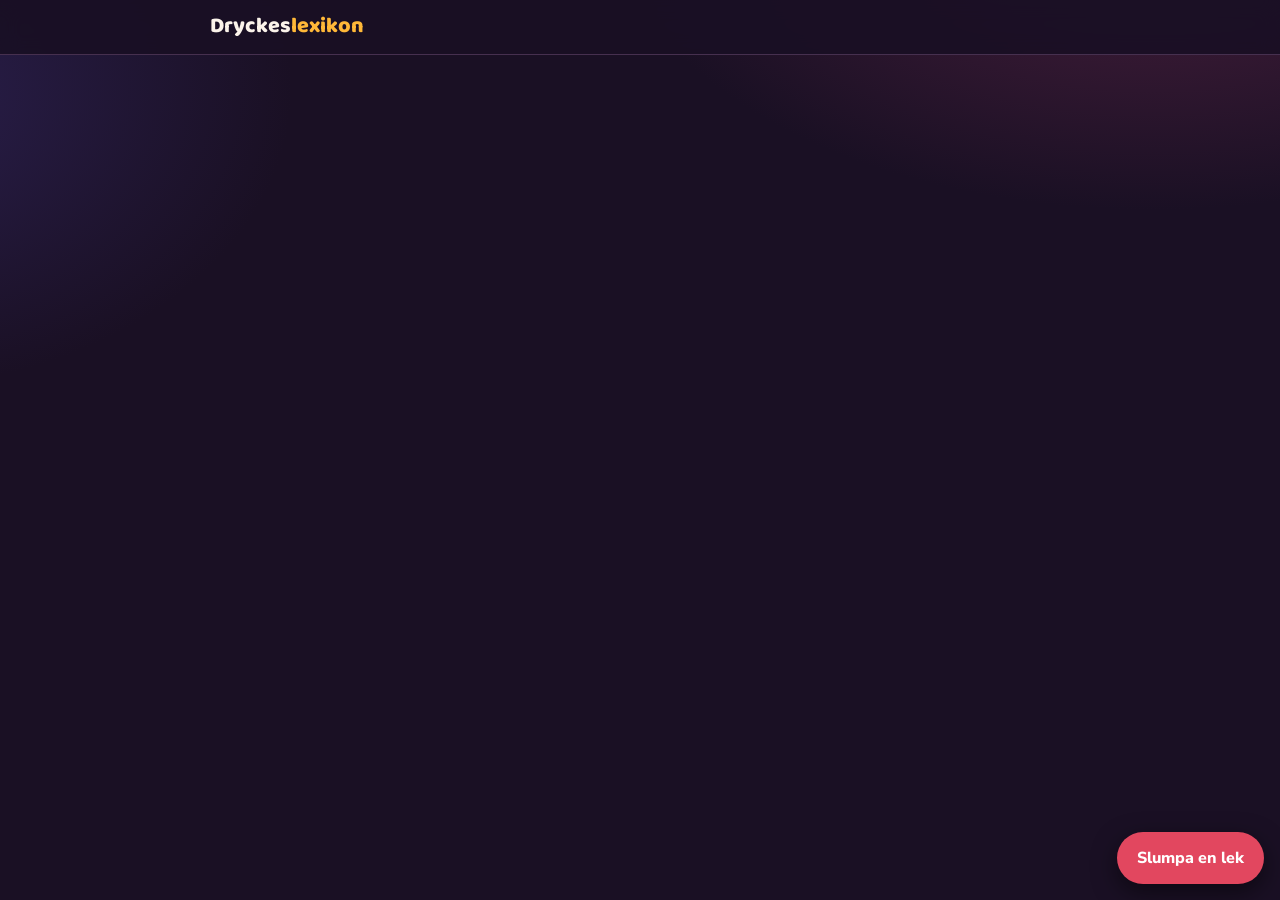
==== kalla/mall.html @ 30b66933 "Ta bort 'Vad har ni framme?' och Spela-knappen från startsidan Simon bad om att sektionen tas bort. " ====
<!DOCTYPE html>
<html lang="sv">
<head>
<meta charset="utf-8">
<!-- Ändra inte lekarna här: de ligger i ../lekar/lekar.json (+ svarighet.json). Kör python3 bygg.py för att bygga index.html. -->
<meta name="viewport" content="width=device-width, initial-scale=1, viewport-fit=cover">
<meta name="theme-color" content="#1a1024">
<title>Dryckeslexikon</title>
<!--PWA-->
<link rel="preconnect" href="https://fonts.googleapis.com">
<link href="https://fonts.googleapis.com/css2?family=Baloo+2:wght@600;800&family=Nunito+Sans:wght@400;600;700&display=swap" rel="stylesheet">
<style>
/* VOICE: kvällsfest, varm och lekfull men lättläst i en mörk lokal.
   IDEA: en bardisk-meny / spelhylla, stora brickor man trycker på.
   PICTURE: tecknade glas, kort och tärningar på varje stor knapp.
   COLOUR+TYPE: djup plommon-natt, öl-amber, vinrött, mint; Baloo 2 + Nunito Sans.
   LAYOUT: rubrik, stora knappar i rutnät, sedan A–Ö-lista med tydliga fakta. */
:root{color-scheme:dark;--bg:#1a1024;--yta:#26182f;--yta2:#30203b;--kant:#46304f;--text:#fbf3ea;--dim:#c5b4c9;--ol:#ffb838;--vin:#e2475f;--mint:#5fd8b0;--bla:#7aa8ff}
*{box-sizing:border-box;min-width:0}
html{scroll-padding-top:90px}
body{margin:0;background:var(--bg);color:var(--text);font:16px/1.55 "Nunito Sans",system-ui,-apple-system,"Segoe UI",sans-serif;overflow-x:clip;-webkit-text-size-adjust:100%;
 background-image:radial-gradient(900px 500px at 90% -10%,#4a1f3d 0,transparent 60%),radial-gradient(700px 500px at -10% 10%,#2a1f4d 0,transparent 60%);background-attachment:fixed}
a{color:inherit}
button{font:inherit;color:inherit}
.wrap{max-width:860px;margin:0 auto;padding:0 16px calc(90px + env(safe-area-inset-bottom))}
.topp{position:sticky;top:0;z-index:5;background:rgba(26,16,36,.92);backdrop-filter:blur(10px);border-bottom:1px solid var(--kant);padding:calc(10px + env(safe-area-inset-top)) 16px 10px}
.topp .in{max-width:860px;margin:0 auto;display:flex;align-items:center;gap:10px}
.logo{font:800 1.35rem/1 "Baloo 2",system-ui,sans-serif;text-decoration:none;flex:1;padding:6px 0}
.logo span{color:var(--ol)}
.tbk{min-height:44px;padding:0 14px;border-radius:12px;border:1px solid var(--kant);background:var(--yta);text-decoration:none;display:flex;align-items:center;font-weight:700;font-size:.95rem}
.tbk[hidden]{display:none}
h1,h2,h3{font-family:"Baloo 2",system-ui,sans-serif;line-height:1.08;margin:0}
.hej{padding:26px 0 14px}
.hej h1{font-size:clamp(2rem,8vw,3.1rem);text-wrap:balance}
.hej p{color:var(--dim);margin:8px 0 0;max-width:34em}
.sok{width:100%;margin:16px 0 4px;padding:13px 16px;font:16px "Nunito Sans",sans-serif;border-radius:14px;border:1px solid var(--kant);background:var(--yta);color:var(--text)}
.sok:focus{outline:3px solid var(--ol);outline-offset:1px;border-color:transparent}
.stora{display:grid;grid-template-columns:repeat(2,minmax(0,1fr));gap:12px;margin:18px 0}
.stor{position:relative;display:flex;flex-direction:column;justify-content:flex-end;min-height:200px;padding:16px;border-radius:22px;text-decoration:none;overflow:hidden;border:1px solid rgba(255,255,255,.08);box-shadow:0 10px 30px rgba(0,0,0,.35);transition:transform .15s}
.stor:active{transform:scale(.98)}
.stor:focus-visible{outline:3px solid var(--text);outline-offset:3px}
.stor svg{position:absolute;top:10px;right:8px;width:62%;height:58%}
.stor h2{font-size:1.45rem;position:relative}
.stor p{position:relative;margin:4px 0 0;font-size:.9rem;opacity:.9;line-height:1.35}
.stor .n{position:absolute;top:12px;left:14px;font-weight:700;font-size:.8rem;background:rgba(0,0,0,.28);color:#fff;padding:3px 9px;border-radius:999px}
.stor.bred{grid-column:1/-1;min-height:170px}
.stor.bred svg{width:48%;height:80%;top:10%}
.stor.bred h2,.stor.bred p{max-width:48%!important}
@media(max-width:639px){.kats a:last-child:nth-child(odd){grid-column:1/-1}}
.stor.hel{grid-column:1/-1;min-height:150px}
.stor.hel svg{width:40%;height:86%;top:7%}
.stor.hel h2,.stor.hel p{max-width:58%}
.stor.bred h2,.stor.bred p{max-width:55%}
.c-dryck{background:linear-gradient(150deg,#ffb838,#d9721e 70%,#a84a18);color:#2a1300}
.c-fri{background:linear-gradient(150deg,#5fd8b0,#2a9c8e 75%);color:#062a24}
.c-alla{background:linear-gradient(150deg,#7aa8ff,#5160d6 80%);color:#0b1240}
.c-fav svg{width:46%!important;top:30px!important;right:14px!important}
.c-fav{background:linear-gradient(150deg,#c79bff,#7a4fd6 75%);color:#1b0b3a}
.lekhuv{display:flex;align-items:center;gap:16px}
.lekhuv h1{margin:0 0 4px}
.lekhuv .favknapp{margin-top:4px}
.favknapp{flex:none;margin-top:10px;min-height:44px;padding:0 16px;border-radius:999px;border:1px solid var(--kant);background:var(--yta);font-weight:800;cursor:pointer;white-space:nowrap}
.favknapp.pa{background:#e2475f;border-color:#e2475f;color:#fff}
.favmini{color:#ff7a8e;font-size:1rem}
.c-slump{background:linear-gradient(150deg,#ff7a8e,#c22f52 75%);color:#2b0310}
h3.rubrik{font-size:1.25rem;margin:26px 0 10px}
.kats{display:grid;grid-template-columns:repeat(2,minmax(0,1fr));gap:10px}
.kat{position:relative;display:flex;align-items:center;gap:12px;min-height:84px;padding:10px 30px 10px 12px;border-radius:16px;background:var(--yta);border:2px solid var(--kant);text-decoration:none;text-align:left;cursor:pointer;width:100%}
.kat[aria-pressed=true]{background:#3a2a14;border-color:var(--ol)}
.kat:focus-visible{outline:3px solid var(--ol);outline-offset:2px}
.bock{position:absolute;top:8px;right:8px;width:22px;height:22px;border-radius:50%;border:2px solid var(--kant)}
.kat[aria-pressed=true] .bock{background:var(--ol);border-color:var(--ol)}
.kat[aria-pressed=true] .bock::after{content:"";position:absolute;left:6px;top:2px;width:5px;height:10px;border:solid #2a1300;border-width:0 3px 3px 0;transform:rotate(45deg)}
.vtext{color:var(--dim);margin:-4px 0 12px;font-size:.92rem}
.antalrad{display:flex;align-items:center;justify-content:space-between;gap:12px;margin:14px 0;padding:10px 14px;border-radius:16px;background:var(--yta);border:2px solid var(--kant);font-weight:700}
.stepper{display:flex;align-items:center;gap:6px}
.stepper button{width:44px;height:44px;border-radius:12px;border:0;background:var(--yta2);font-size:1.4rem;font-weight:800;cursor:pointer}
.stepper output{min-width:48px;text-align:center;font:800 1.3rem "Baloo 2",sans-serif;color:var(--ol)}
.spela{display:flex;flex-direction:column;align-items:center;justify-content:center;min-height:64px;border-radius:18px;background:linear-gradient(150deg,#ffb838,#d9721e);color:#2a1300;font:800 1.5rem/1.1 "Baloo 2",sans-serif;text-decoration:none;box-shadow:0 10px 26px rgba(0,0,0,.35);margin:10px 0}
.spela span{font:700 .85rem "Nunito Sans",sans-serif;opacity:.85}
.spela:active{transform:scale(.98)}
.kat svg{width:52px;height:52px;flex:none}
.kat b{display:block;font-weight:700;line-height:1.2;overflow-wrap:anywhere}
.kat small{color:var(--dim);font-size:.8rem}
.lhuv{padding:22px 0 4px}
.lhuv h1{font-size:clamp(1.9rem,7vw,2.6rem)}
.lhuv p{color:var(--dim);margin:6px 0 0}
.chips[hidden]{display:none}
.chips{display:flex;gap:8px;overflow-x:auto;padding:10px 0 4px;scrollbar-width:none}
.chips::-webkit-scrollbar{display:none}
.chip{flex:none;min-height:40px;border:1px solid var(--kant);background:var(--yta);color:var(--dim);padding:0 14px;border-radius:999px;font-size:.9rem;font-weight:600;cursor:pointer;white-space:nowrap}
.chip.pa{background:var(--text);color:var(--bg);border-color:var(--text)}
.abc{display:flex;gap:8px;overflow-x:auto;margin:10px 0 0;padding-bottom:4px;scrollbar-width:none}
.abc::-webkit-scrollbar{display:none}
.abc a{flex:none;display:flex;align-items:center;gap:6px;min-height:44px;padding:0 12px 0 8px;border-radius:12px;background:var(--yta);border:1px solid var(--kant);text-decoration:none;font-weight:700;font-size:.88rem;white-space:nowrap}
.abc a svg{width:26px;height:26px}
.abc a span{color:var(--ol)}
.bokstav{display:flex;align-items:center;gap:12px;margin:28px 0 10px}
.bokstav svg{width:48px;height:48px;flex:none}
.bokstav span{font:800 1.45rem/1.1 "Baloo 2",sans-serif;color:var(--ol)}
.bokstav small{display:block;font:400 .88rem/1.3 "Nunito Sans",sans-serif;color:var(--dim)}
ul.lista{list-style:none;margin:0;padding:0;display:grid;gap:10px}
.rad{display:block;background:var(--yta);border:1px solid var(--kant);border-radius:18px;padding:14px 16px;text-decoration:none}
.rad:active{background:var(--yta2)}
.rad .namn{font:800 1.2rem/1.15 "Baloo 2",sans-serif;display:flex;gap:8px;align-items:center;flex-wrap:wrap}
.rad .kort{color:var(--dim);font-size:.92rem;margin-top:3px}
.fakta3{display:grid;grid-template-columns:repeat(3,minmax(0,1fr));gap:6px;margin-top:10px}
.fakta3 div{background:rgba(0,0,0,.22);border-radius:10px;padding:6px 8px;line-height:1.2}
.fakta3 small{display:block;color:var(--dim);font-size:.72rem}
.fakta3 b{font-size:.92rem;white-space:nowrap}
.svar{display:inline-flex;gap:3px;vertical-align:middle;margin-right:5px}
.svar i{width:8px;height:8px;border-radius:50%;background:#5a4663}
.svar i.p{background:var(--ol)}
.mini{font:700 .7rem/1 "Nunito Sans",sans-serif;padding:4px 8px;border-radius:999px;background:#3b1f2a;color:#ffb3bf}
.mini.d{background:#4a3110;color:var(--ol)}
.sokruta{position:relative}
.forslag{position:absolute;left:0;right:0;top:100%;margin-top:6px;z-index:8;list-style:none;padding:6px;background:#2d1d37;border:1px solid var(--kant);border-radius:16px;box-shadow:0 16px 40px rgba(0,0,0,.55);max-height:min(60vh,420px);overflow-y:auto}
.forslag[hidden]{display:none}
.forslag a{display:flex;align-items:center;gap:10px;min-height:48px;padding:8px 10px;border-radius:10px;text-decoration:none}
.forslag a.akt,.forslag a:hover{background:var(--yta2)}
.forslag .fn{flex:1;font-weight:700}
.forslag .fn mark{background:none;color:var(--ol)}
.forslag .fm{color:var(--dim);font-size:.8rem;white-space:nowrap}
.forslag .alla{justify-content:center;color:var(--ol);font-weight:700;font-size:.9rem}
.forslag .ingen{padding:12px;color:var(--dim);text-align:center}
.rutor{list-style:none;margin:0;padding:0;display:grid;grid-template-columns:repeat(2,minmax(0,1fr));gap:12px}
.ruta{position:relative;display:flex;flex-direction:column;align-items:center;text-align:center;gap:6px;height:100%;padding:16px 10px 14px;border-radius:20px;text-decoration:none;background:linear-gradient(160deg,var(--yta2),var(--yta));border:1px solid var(--kant);box-shadow:0 6px 18px rgba(0,0,0,.25);transition:transform .12s}
.ruta:active{transform:scale(.97)}
.ruta:focus-visible{outline:3px solid var(--ol);outline-offset:2px}
.rbild{width:min(100%,104px);aspect-ratio:1;height:auto}
.rnamn{font:800 1.08rem/1.15 "Baloo 2",sans-serif;text-wrap:balance;overflow-wrap:anywhere}
.rmeta{color:var(--dim);font-size:.78rem;line-height:1.2;margin-top:auto;white-space:nowrap}
.rmeta .svar i{width:6px;height:6px}
.rfav{position:absolute;top:8px;right:10px;color:#ff7a8e;font-size:1.1rem}
.lekbild{width:110px;height:110px;flex:none;background:linear-gradient(160deg,var(--yta2),var(--yta));border:1px solid var(--kant);border-radius:22px;padding:8px}
.forslag .fb{width:34px;height:34px;flex:none}
.tom{color:var(--dim);text-align:center;padding:40px 0}
article{padding:20px 0}
article h1{font-size:clamp(2rem,8vw,3rem);margin:6px 0 6px;text-wrap:balance}
.ingress{color:var(--dim);font-size:1.05rem;margin:0}
.fakta{display:grid;grid-template-columns:repeat(2,minmax(0,1fr));gap:10px;margin:18px 0}
.fakta div{background:var(--yta);border:1px solid var(--kant);border-radius:16px;padding:12px 14px}
.fakta small{display:block;color:var(--dim);font-size:.78rem}
.fakta b{font-size:1.1rem}
.fakta b a{color:var(--ol)}
article h2{font-size:1.35rem;color:var(--ol);margin:26px 0 10px}
ol.regler{list-style:none;counter-reset:r;padding:0;margin:0;display:grid;gap:10px}
ol.regler li{counter-increment:r;position:relative;padding:12px 14px 12px 52px;background:var(--yta);border-radius:14px}
ol.regler li::before{content:counter(r);position:absolute;left:12px;top:11px;width:28px;height:28px;border-radius:50%;background:var(--ol);color:#2a1300;font-weight:800;display:grid;place-items:center;font-size:.9rem}
article ul{padding-left:1.2em;margin:0}
article ul li{margin-bottom:6px}
.notis{background:#3b1f2a;border:1px solid #6a2e3e;color:#ffd9df;border-radius:14px;padding:12px 14px;margin-top:14px}
.taggar{display:flex;flex-wrap:wrap;gap:6px;margin-top:22px}
.taggar span{font-size:.8rem;padding:4px 10px;border-radius:999px;background:var(--yta2);color:var(--dim)}
.fot{color:var(--dim);font-size:.85rem;margin-top:30px}
.slump{position:fixed;right:16px;bottom:calc(16px + env(safe-area-inset-bottom));min-height:52px;background:var(--vin);color:#fff;border:0;border-radius:999px;padding:0 20px;font-weight:800;box-shadow:0 8px 24px rgba(0,0,0,.5);cursor:pointer;z-index:6}
.slump[hidden]{display:none}
@media(min-width:640px){.rutor{grid-template-columns:repeat(3,minmax(0,1fr))}.stor.hel{grid-column:auto;min-height:200px}.stor.hel svg{width:62%;height:58%;top:10px}.stor.hel h2,.stor.hel p{max-width:none}.kats{grid-template-columns:repeat(3,minmax(0,1fr))}}
@media(max-width:380px){.stor{min-height:180px}.stor h2{font-size:1.25rem}.fakta3 b{font-size:.82rem}}
@media(prefers-reduced-motion:reduce){.stor{transition:none}}
/* Spelläge: helskärm med stort frågekort */
.startspel{background:linear-gradient(150deg,#5fd8b0,#2a9c8e);color:#062a24;margin:22px 0 6px}
/* ===== Verktyg: kortlek och tärningar ===== */
.c-kortlek{background:linear-gradient(150deg,#7aa8ff,#5160d6 80%);color:#0b1240}
.c-tarn{background:linear-gradient(150deg,#5fd8b0,#2a9c8e 75%);color:#062a24}
/* ===== Impostor ===== */
.c-impostor{background:linear-gradient(150deg,#ff9a5a,#b8325a 55%,#4a1f6b);color:#fff}
.c-impostor p{opacity:.95}
.imval{max-width:420px;margin:0 auto 12px;text-align:left}
.imval h3{font-size:1.05rem;margin:16px 0 8px}
.imkats{display:flex;flex-wrap:wrap;gap:8px}
.imkats .chip[aria-pressed=true]{background:#3a2a14;border-color:var(--ol);color:var(--text)}
.imvaxla{display:flex;align-items:center;gap:12px;width:100%;margin:14px 0 0;padding:12px 14px;border-radius:16px;background:var(--yta);border:2px solid var(--kant);font-weight:700;text-align:left;cursor:pointer}
.imvaxla i{flex:none;width:50px;height:30px;border-radius:999px;background:var(--yta2);position:relative;transition:background .15s}
.imvaxla i:after{content:"";position:absolute;top:3px;left:3px;width:24px;height:24px;border-radius:50%;background:#fff;transition:left .15s}
.imvaxla[aria-pressed=true] i{background:var(--ol)}.imvaxla[aria-pressed=true] i:after{left:23px}
.imvaxla small{display:block;font-weight:600;color:var(--dim)}
.imkort{display:flex;flex-direction:column;justify-content:center;align-items:center;gap:10px;min-height:max(240px,min(calc(100svh - 360px),380px));margin:6px auto 14px;padding:24px 18px;border-radius:24px;background:var(--yta);border:2px solid var(--kant);text-align:center}
.imkort.dold{background:repeating-linear-gradient(45deg,#3a2350 0 14px,#311d45 14px 28px);border-color:#5a3b7a;cursor:pointer}
.imkort.ord{background:#fff;color:#1d1630;border-color:#fff}
.imkort.imp{background:linear-gradient(150deg,#e2475f,#7a1f4a);color:#fff;border-color:#e2475f}
.imkort .stor-t{font:800 clamp(2rem,10vw,3rem)/1.05 "Baloo 2",sans-serif;word-break:break-word}
.imkort .etikett{font-weight:800;text-transform:uppercase;letter-spacing:.08em;font-size:.8rem;opacity:.75}
.imkort p{margin:0;max-width:30ch}
.imkort .num{font:800 clamp(3rem,16vw,4.6rem)/1 "Baloo 2",sans-serif;color:var(--ol)}
.imsteg{display:inline-block;margin:0 0 10px;padding:4px 14px;border-radius:999px;background:rgba(255,255,255,.08);font-weight:800}
.imlista{text-align:left;max-width:420px;margin:0 auto 14px;padding-left:1.3em}
.imlista li{margin-bottom:6px}
/* ===== Körkortet ===== */
.c-korkort{background:linear-gradient(150deg,#c79bff,#6a3fc0 60%,#2b1a5c);color:#fff}
.c-korkort p{opacity:.95}
.kkval{max-width:420px;margin:0 auto 12px;text-align:left}
.kkval h3{font-size:1.05rem;margin:16px 0 8px}
.kkval .chips{display:flex;flex-wrap:wrap;gap:8px}
.kkval .chip{font-size:1rem;min-width:56px}
.kkval .chip[aria-pressed=true]{background:#2e2350;border-color:#c79bff;color:var(--text)}
.imkort.kkp{background:#fff;color:#1d1630;border-color:#fff}
.imkort.kkp .stor-t{font-size:clamp(1.5rem,7vw,2.2rem)}
.kkalt{list-style:none;padding:0;margin:0 auto 14px;max-width:520px;display:grid;gap:8px;counter-reset:kk}
.kkalt button{display:flex;align-items:center;gap:12px;width:100%;min-height:54px;padding:10px 14px;border-radius:16px;border:2px solid var(--kant);background:var(--yta);font-weight:700;font-size:1rem;text-align:left;cursor:pointer}
.kkalt button b{flex:none;width:30px;height:30px;border-radius:50%;display:grid;place-items:center;background:var(--yta2);font:800 1rem "Baloo 2",sans-serif}
.kkalt button[aria-pressed=true]{border-color:#c79bff;background:#2e2350}
.kkalt button[aria-pressed=true] b{background:#c79bff;color:#1d1630}
.kkalt button.ratt{border-color:var(--mint);background:#123d33}.kkalt button.ratt b{background:var(--mint);color:#062a24}
.kkalt button.fel{border-color:var(--vin);background:#4a1726}.kkalt button.fel b{background:var(--vin);color:#fff}
.kkalt button:disabled{cursor:default;opacity:1}
.kkalt button.bort{opacity:.45}
.kktips{margin:8px 0 0;color:var(--dim);font-size:.9rem}
.kkinl{color:var(--dim);font-weight:700;margin:0 0 10px}
.kkres{font:800 clamp(1.8rem,8vw,2.4rem)/1.1 "Baloo 2",sans-serif;margin:4px 0 10px}
.kkres.ratt{color:var(--mint)}.kkres.fel{color:#ff7a8e}
.verktygslank.kklank{background:linear-gradient(150deg,#c79bff33,#6a3fc033);border-color:#8a5ad8}
.verktygslank.imlank{background:linear-gradient(150deg,#ff9a5a33,#b8325a33);border-color:#b8325a}
.verktyg{max-width:520px;margin:0 auto;padding:12px 0 10px;text-align:center}
.verktyg h1{font-size:clamp(1.8rem,7vw,2.4rem)}
.verktyg>p{color:var(--dim);margin:6px 0 14px}
.kvar{display:inline-block;margin:0 0 10px;padding:4px 14px;border-radius:999px;background:rgba(255,255,255,.08);font-weight:800}
.kortplats{display:grid;place-items:center;perspective:900px}
.spkort{position:relative;height:max(210px,min(calc(100vh - 310px),calc(100svh - 310px),440px));width:auto;max-width:78vw;aspect-ratio:5/7;container-type:size;border-radius:20px;background:#fff;color:#1d1630;box-shadow:0 18px 40px rgba(0,0,0,.5);border:0;padding:0;cursor:pointer;font-family:"Baloo 2",Georgia,serif}
.spkort.rod{color:#d22e4a}
.spkort .hr{position:absolute;display:flex;flex-direction:column;align-items:center;line-height:.9;font-weight:800;font-size:12cqh}
.spkort .hr i{font-style:normal;font-size:.85em}
.spkort .h1{top:4cqh;left:5cqh}.spkort .h2{bottom:4cqh;right:5cqh;transform:rotate(180deg)}
.spkort .mitt{position:absolute;inset:0;display:grid;place-items:center;font-size:42cqh;line-height:1}
.spkort .mitt.bild{font-size:34cqh;font-weight:800}
.spkort .mitt.bild small{display:block;font-size:.45em;text-align:center;margin-top:-.2em}
.spkort.baksida{background:repeating-linear-gradient(45deg,#c22f52 0 10px,#a0203f 10px 20px);border:10px solid #fff;color:#fff}
.spkort.baksida .mitt{font-size:1.3rem;font-weight:800;padding:20px;font-family:"Nunito Sans",sans-serif;text-shadow:0 2px 6px rgba(0,0,0,.4)}
.spkort.slut{background:var(--yta);color:var(--text);border:2px dashed var(--kant);box-shadow:none}
.spkort.slut .mitt{font-size:1.3rem;font-weight:800;padding:20px;font-family:"Nunito Sans",sans-serif}
.kortnamn{font:800 1.35rem "Baloo 2",sans-serif;margin:10px 0 0;min-height:1.6em}
.forra{color:var(--dim);font-size:.9rem;min-height:1.4em}
.verktyg .spela{border:0;width:100%;cursor:pointer}
.verktyg .spela:disabled{opacity:.45}
.knapprad{display:flex;gap:10px;justify-content:center;flex-wrap:wrap;margin:4px 0}
.liten{min-height:48px;padding:0 18px;border-radius:14px;border:1px solid var(--kant);background:var(--yta);font-weight:800;cursor:pointer}
.drar{animation:drar .32s ease-out}
@keyframes drar{from{transform:translateY(-30px) rotateY(80deg);opacity:.2}}
.verktyg .antalrad{max-width:420px;margin:0 auto 14px;font-size:1.1rem}
.verktyg .stepper button{width:52px;height:52px}
.verktyg .stepper button:disabled{opacity:.35}
.tarningar{display:flex;flex-wrap:wrap;justify-content:center;gap:12px;margin:10px auto 6px;min-height:110px;cursor:pointer}
.tarningar svg{width:clamp(62px,21vw,92px);height:auto;filter:drop-shadow(0 6px 10px rgba(0,0,0,.45))}
.tarningar.m5 svg{width:clamp(54px,16vw,78px)}
.rullar svg{animation:rull .45s ease-out}
@keyframes rull{0%{transform:rotate(-200deg) scale(.6);opacity:.3}70%{transform:rotate(12deg) scale(1.05)}}
.verktyg.medregel .spkort{height:max(170px,min(calc(100vh - 450px),calc(100svh - 450px),380px))}
.kortregel{margin:10px auto 12px;padding:12px 16px;border-radius:16px;background:var(--yta);border:1px solid var(--kant);text-align:left;min-height:4.2em}
.kortregel b{display:block;font:800 1.25rem "Baloo 2",sans-serif;color:var(--ol)}
.kortregel p{margin:2px 0 0}
.kortregel a{color:var(--dim);font-size:.9rem}
.summa{font:800 clamp(2.4rem,11vw,3.4rem)/1 "Baloo 2",sans-serif;color:var(--ol);margin:12px 0 2px}
.summa small{display:block;font:700 .9rem "Nunito Sans",sans-serif;color:var(--dim);margin-top:4px}
.verktygslank{display:flex;align-items:center;gap:12px;margin:14px 0;padding:12px 16px;border-radius:16px;background:var(--yta);border:2px solid var(--kant);text-decoration:none;font-weight:800}
.verktygslank svg{width:52px;height:46px;flex:none}
.verktygslank small{display:block;font-weight:600;color:var(--dim)}
@media(prefers-reduced-motion:reduce){.drar,.rullar svg{animation:none}}
body.ispel{overflow:hidden}
body.ispel .topp,body.ispel .slump{display:none}
.spel{position:fixed;inset:0;z-index:20;display:flex;flex-direction:column;background:var(--bg);background-image:radial-gradient(700px 500px at 100% 0,#4a1f3d 0,transparent 60%),radial-gradient(600px 500px at 0 100%,#2a1f4d 0,transparent 60%);padding:calc(10px + env(safe-area-inset-top)) 16px calc(14px + env(safe-area-inset-bottom));overflow-y:auto;-webkit-user-select:none;user-select:none}
.spel[hidden]{display:none}
.shuv{display:flex;align-items:center;gap:10px;max-width:640px;width:100%;margin:0 auto}
.shuv h2{flex:1;font-size:1.3rem}
.rund{flex:none;width:48px;height:48px;border-radius:50%;border:1px solid var(--kant);background:var(--yta);font-size:1.4rem;font-weight:800;cursor:pointer;display:grid;place-items:center;text-decoration:none;line-height:1}
.rund:disabled{opacity:.35}
.rund.pa{background:#e2475f;border-color:#e2475f;color:#fff}
.sval{max-width:640px;width:100%;margin:0 auto}
.sval p.vtext{margin:14px 0 10px}
.nivor{display:grid;gap:10px}
.niva{display:flex;align-items:center;gap:14px;min-height:76px;padding:12px 16px;border-radius:18px;border:2px solid var(--kant);background:var(--yta);cursor:pointer;text-align:left;width:100%}
.niva b{display:block;font:800 1.3rem/1.1 "Baloo 2",sans-serif}
.niva small{color:var(--dim)}
.niva .pr{width:16px;height:16px;border-radius:50%;flex:none}
.niva div{flex:1}
.niva .bock{position:static;flex:none}
.niva[aria-pressed=true]{border-color:currentColor}
.niva[aria-pressed=true] .bock{background:currentColor;border-color:currentColor}
.n-Lugn{color:#5fd8b0}.n-Lagom{color:#ffb838}.n-Het{color:#ff7a8e}.n-Egna{color:#7aa8ff}.n-Fav{color:#c79bff}
.niva b,.niva small{color:var(--text)}.niva small{color:var(--dim)}
.niva .pr{background:currentColor}
.egna{margin-top:22px}
.egna h3{font-size:1.15rem;margin-bottom:4px}
.egnarad{display:flex;gap:8px;margin:8px 0}
.egnarad input{flex:1;padding:12px 14px;font:16px "Nunito Sans",sans-serif;border-radius:14px;border:1px solid var(--kant);background:var(--yta);color:var(--text)}
.egnarad button{min-height:48px;padding:0 16px;border-radius:14px;border:0;background:var(--bla);color:#0b1240;font-weight:800;cursor:pointer}
.egnalista{list-style:none;padding:0;margin:0;display:grid;gap:6px}
.egnalista li{display:flex;align-items:center;gap:8px;padding:8px 8px 8px 14px;border-radius:12px;background:var(--yta)}
.egnalista li span{flex:1;overflow-wrap:anywhere}
.egnalista button{width:40px;height:40px;border-radius:10px;border:0;background:var(--yta2);cursor:pointer;font-size:1.1rem}
.sbotten{position:sticky;bottom:0;padding-top:12px;background:linear-gradient(transparent,var(--bg) 30%)}
.sbotten .spela{border:0;width:100%;cursor:pointer}
.sbotten .spela:disabled{opacity:.45}
.spelyta{flex:1;display:flex;flex-direction:column;max-width:640px;width:100%;margin:0 auto;min-height:0}
.raknare{text-align:center;font-weight:800;color:var(--dim);font-size:1rem}
.raknare .nb{display:inline-block;margin-left:8px;padding:2px 10px;border-radius:999px;background:rgba(255,255,255,.08);font-size:.85rem}
.kortyta{flex:1;display:flex;align-items:center;justify-content:center;padding:14px 0;min-height:260px;touch-action:pan-y}
.frkort{position:relative;width:100%;min-height:min(62vh,520px);display:flex;flex-direction:column;justify-content:center;padding:28px 24px;border-radius:30px;background:linear-gradient(160deg,#3a2747,#26182f);border:2px solid currentColor;box-shadow:0 20px 50px rgba(0,0,0,.5);cursor:pointer;will-change:transform}
.frkort .inl{font:700 1.05rem "Nunito Sans",sans-serif;color:var(--dim);margin-bottom:10px}
.frkort .fr{font:800 clamp(1.9rem,8.5vw,3rem)/1.12 "Baloo 2",sans-serif;color:var(--text);text-wrap:balance;overflow-wrap:anywhere}
.frkort .tips{position:absolute;left:0;right:0;bottom:16px;text-align:center;color:var(--dim);font-size:.82rem;opacity:.8}
.frkort.slut .fr{font-size:clamp(1.7rem,7vw,2.4rem)}
.frkort.ut-v{animation:utv .18s ease-in forwards}.frkort.ut-h{animation:uth .18s ease-in forwards}
.frkort.in-h{animation:inh .22s ease-out}.frkort.in-v{animation:inv .22s ease-out}
@keyframes utv{to{transform:translateX(-110%) rotate(-8deg);opacity:0}}
@keyframes uth{to{transform:translateX(110%) rotate(8deg);opacity:0}}
@keyframes inh{from{transform:translateX(40%) scale(.96);opacity:0}}
@keyframes inv{from{transform:translateX(-40%) scale(.96);opacity:0}}
.kontroll{display:flex;align-items:center;gap:12px}
.kontroll .nasta{flex:1;min-height:64px;border:0;border-radius:20px;background:linear-gradient(150deg,#ffb838,#d9721e);color:#2a1300;font:800 1.5rem "Baloo 2",sans-serif;cursor:pointer;box-shadow:0 10px 26px rgba(0,0,0,.35)}
.kontroll .rund{width:60px;height:60px}
.kontroll .nasta:active,.rund:active{transform:scale(.97)}
@media(prefers-reduced-motion:reduce){.frkort{animation:none!important}}
</style>
</head>
<body>
<svg width="0" height="0" style="position:absolute" aria-hidden="true">
 <defs>
  <linearGradient id="gOl" x1="0" y1="0" x2="0" y2="1"><stop offset="0" stop-color="#ffd36b"/><stop offset="1" stop-color="#e88a12"/></linearGradient>
  <linearGradient id="gVin" x1="0" y1="0" x2="0" y2="1"><stop offset="0" stop-color="#c0264a"/><stop offset="1" stop-color="#6e0f2a"/></linearGradient>
  <linearGradient id="gGlas" x1="0" y1="0" x2="1" y2="0"><stop offset="0" stop-color="#fff" stop-opacity=".55"/><stop offset=".35" stop-color="#fff" stop-opacity=".15"/><stop offset="1" stop-color="#fff" stop-opacity=".35"/></linearGradient>
  <linearGradient id="gLask" x1="0" y1="0" x2="0" y2="1"><stop offset="0" stop-color="#b6fff0"/><stop offset="1" stop-color="#36c2a2"/></linearGradient>
  <symbol id="olglas" viewBox="0 0 80 110"><ellipse cx="38" cy="106" rx="30" ry="4" fill="#000" opacity=".2"/><path d="M60 38h8a10 10 0 0 1 10 10v22a10 10 0 0 1-10 10h-8" fill="none" stroke="#fff" stroke-opacity=".75" stroke-width="7"/><path d="M8 26h56l-4 74a6 6 0 0 1-6 6H18a6 6 0 0 1-6-6z" fill="url(#gOl)"/><path d="M8 26h56l-4 74a6 6 0 0 1-6 6H18a6 6 0 0 1-6-6z" fill="url(#gGlas)"/><path d="M4 26c0-10 8-16 16-14 3-8 14-10 20-4 6-6 18-4 20 4 8-1 12 6 10 14 0 6-6 8-10 6H12c-6 2-8-1-8-6z" fill="#fffaf0"/><circle cx="26" cy="60" r="2.5" fill="#fff" opacity=".7"/><circle cx="40" cy="78" r="2" fill="#fff" opacity=".7"/><circle cx="48" cy="52" r="1.8" fill="#fff" opacity=".7"/><rect x="16" y="34" width="5" height="62" rx="2.5" fill="#fff" opacity=".45"/></symbol>
  <symbol id="vinglas" viewBox="0 0 70 120"><ellipse cx="35" cy="115" rx="22" ry="4" fill="#000" opacity=".2"/><path d="M10 6h50c2 26-6 50-25 52C16 56 8 32 10 6z" fill="#fff" fill-opacity=".22" stroke="#fff" stroke-opacity=".7" stroke-width="2.5"/><path d="M11.5 26h47c-2 18-10 30-23.5 30S13 44 11.5 26z" fill="url(#gVin)"/><rect x="32.5" y="57" width="5" height="46" fill="#fff" fill-opacity=".8"/><ellipse cx="35" cy="106" rx="20" ry="5" fill="#fff" fill-opacity=".85"/><path d="M18 10c-1 14 2 26 8 34" stroke="#fff" stroke-width="3" stroke-linecap="round" fill="none" opacity=".55"/></symbol>
  <symbol id="laskglas" viewBox="0 0 70 120"><ellipse cx="35" cy="116" rx="26" ry="4" fill="#000" opacity=".2"/><path d="M40 2l-8 40" stroke="#ff5a7a" stroke-width="5" stroke-linecap="round"/><path d="M8 30h54l-6 80a6 6 0 0 1-6 6H20a6 6 0 0 1-6-6z" fill="url(#gLask)"/><path d="M8 30h54l-6 80a6 6 0 0 1-6 6H20a6 6 0 0 1-6-6z" fill="url(#gGlas)"/><rect x="22" y="48" width="14" height="14" rx="3" fill="#fff" opacity=".55" transform="rotate(12 29 55)"/><rect x="36" y="66" width="13" height="13" rx="3" fill="#fff" opacity=".5" transform="rotate(-10 42 72)"/><circle cx="54" cy="30" r="12" fill="#ffe14a"/><circle cx="54" cy="30" r="8" fill="#fff6b0"/></symbol>
  <symbol id="kort" viewBox="0 0 110 100"><g transform="rotate(-14 40 60)"><rect x="12" y="14" width="56" height="78" rx="8" fill="#fff" stroke="#000" stroke-opacity=".12"/><text x="22" y="36" font-size="16" font-weight="800" fill="#d22e4a" font-family="Arial">A</text><path d="M40 52c-6-8-16-2-12 6l12 14 12-14c4-8-6-14-12-6z" fill="#d22e4a"/></g><g transform="rotate(12 75 55)"><rect x="46" y="8" width="56" height="78" rx="8" fill="#fff" stroke="#000" stroke-opacity=".12"/><text x="56" y="30" font-size="16" font-weight="800" fill="#1d1630" font-family="Arial">K</text><path d="M74 38l12 16-12 16-12-16z" fill="#1d1630"/></g></symbol>
  <symbol id="tarning" viewBox="0 0 110 100"><g transform="rotate(-12 38 58)"><rect x="10" y="30" width="56" height="56" rx="12" fill="#fff"/><circle cx="24" cy="44" r="5" fill="#c22f52"/><circle cx="38" cy="58" r="5" fill="#c22f52"/><circle cx="52" cy="72" r="5" fill="#c22f52"/></g><g transform="rotate(16 78 40)"><rect x="52" y="10" width="50" height="50" rx="11" fill="#fff"/><circle cx="65" cy="23" r="4.5" fill="#1d1630"/><circle cx="89" cy="23" r="4.5" fill="#1d1630"/><circle cx="65" cy="47" r="4.5" fill="#1d1630"/><circle cx="89" cy="47" r="4.5" fill="#1d1630"/></g></symbol>
  <symbol id="bok" viewBox="0 0 120 100"><ellipse cx="60" cy="94" rx="48" ry="5" fill="#000" opacity=".2"/><path d="M8 18c18-6 36-6 52 4v70c-16-10-34-10-52-4z" fill="#fff"/><path d="M112 18c-18-6-36-6-52 4v70c16-10 34-10 52-4z" fill="#eef1ff"/><g stroke="#5160d6" stroke-width="3" stroke-linecap="round" opacity=".55"><path d="M18 34h30M18 46h30M18 58h24M72 34h30M72 46h30M72 58h22"/></g><text x="22" y="82" font-size="16" font-weight="800" fill="#5160d6" font-family="Arial">A–Ö</text></symbol>
  <symbol id="fraga" viewBox="0 0 100 100"><path d="M14 16h72a10 10 0 0 1 10 10v40a10 10 0 0 1-10 10H46L28 92V76H14A10 10 0 0 1 4 66V26a10 10 0 0 1 10-10z" fill="#fff"/><text x="50" y="62" text-anchor="middle" font-size="44" font-weight="800" fill="#7a5ce0" font-family="Arial">?</text></symbol>
  <symbol id="muggar" viewBox="0 0 110 100"><g fill="#e2475f"><path d="M10 60h26l-3 32H13z"/><path d="M42 60h26l-3 32H45z"/><path d="M74 60h26l-3 32H77z"/><path d="M26 26h26l-3 32H29z"/><path d="M58 26h26l-3 32H61z"/></g><g fill="#fff" opacity=".35"><rect x="10" y="60" width="26" height="5"/><rect x="42" y="60" width="26" height="5"/><rect x="74" y="60" width="26" height="5"/><rect x="26" y="26" width="26" height="5"/><rect x="58" y="26" width="26" height="5"/></g><circle cx="55" cy="12" r="8" fill="#fff"/></symbol>
  <symbol id="ordbubbla" viewBox="0 0 100 100"><rect x="6" y="14" width="88" height="60" rx="14" fill="#fff"/><path d="M26 74l-4 18 20-18z" fill="#fff"/><text x="50" y="54" text-anchor="middle" font-size="26" font-weight="800" fill="#2a9c8e" font-family="Arial">ABC</text></symbol>
  <symbol id="folk" viewBox="0 0 110 100"><g fill="#ffb838"><circle cx="30" cy="34" r="12"/><path d="M12 84c0-18 8-30 18-30s18 12 18 30z"/></g><g fill="#5fd8b0"><circle cx="80" cy="34" r="12"/><path d="M62 84c0-18 8-30 18-30s18 12 18 30z"/></g><g fill="#fff"><circle cx="55" cy="26" r="14"/><path d="M34 90c0-22 10-36 21-36s21 14 21 36z"/></g></symbol>
  <symbol id="sol" viewBox="0 0 100 100"><circle cx="50" cy="40" r="18" fill="#ffd36b"/><g stroke="#ffd36b" stroke-width="5" stroke-linecap="round"><path d="M50 8v8M50 64v8M18 40h8M74 40h8M27 17l6 6M67 57l6 6M27 63l6-6M67 23l6-6"/></g><path d="M4 92c20-16 72-16 92 0z" fill="#5fd8b0"/></symbol>
  <symbol id="stjarna" viewBox="0 0 100 100"><path d="M50 8l12 26 28 3-21 19 6 28-25-14-25 14 6-28-21-19 28-3z" fill="#ff7a8e"/><circle cx="20" cy="80" r="6" fill="#ffb838"/><circle cx="84" cy="74" r="5" fill="#7aa8ff"/></symbol>
 <symbol id="penna" viewBox="0 0 100 100"><rect x="10" y="18" width="52" height="66" rx="4" fill="#fff7a8" transform="rotate(-8 36 51)"/><g stroke="#c9a400" stroke-width="3" stroke-linecap="round" opacity=".6" transform="rotate(-8 36 51)"><path d="M20 36h32M20 48h32M20 60h22"/></g><g transform="rotate(35 70 50)"><rect x="62" y="10" width="14" height="62" rx="2" fill="#ffb838"/><path d="M62 72h14l-7 16z" fill="#f4d3a0"/><path d="M66.5 82h5l-2.5 6z" fill="#1d1630"/><rect x="62" y="6" width="14" height="8" rx="2" fill="#e2475f"/></g></symbol>
  <symbol id="musik" viewBox="0 0 100 100"><path d="M38 20l44-10v56" fill="none" stroke="#fff" stroke-width="7" stroke-linejoin="round"/><path d="M38 20v58" stroke="#fff" stroke-width="7"/><ellipse cx="28" cy="80" rx="13" ry="10" fill="#7aa8ff"/><ellipse cx="72" cy="68" rx="13" ry="10" fill="#ff7a8e"/></symbol>
 <symbol id="hjarta" viewBox="0 0 100 100"><path d="M50 88C20 66 6 50 6 32 6 18 17 8 30 8c9 0 16 5 20 12 4-7 11-12 20-12 13 0 24 10 24 24 0 18-14 34-44 56z" fill="#fff"/><path d="M30 18c-7 0-13 5-14 12" stroke="#ffc2cc" stroke-width="6" stroke-linecap="round" fill="none"/></symbol>
 <symbol id="korkort" viewBox="0 0 120 100"><ellipse cx="60" cy="94" rx="52" ry="5" fill="#000" opacity=".2"/><g transform="rotate(-12 30 60)"><rect x="4" y="40" width="50" height="34" rx="5" fill="#ffe1ec"/><rect x="9" y="46" width="14" height="18" rx="2" fill="#e2475f"/><path d="M27 50h21M27 57h16M27 64h19" stroke="#b8325a" stroke-width="3" stroke-linecap="round"/></g><g transform="rotate(10 90 60)"><rect x="66" y="40" width="50" height="34" rx="5" fill="#dff7ff"/><rect x="71" y="46" width="14" height="18" rx="2" fill="#7aa8ff"/><path d="M89 50h21M89 57h16M89 64h19" stroke="#5160d6" stroke-width="3" stroke-linecap="round"/></g><rect x="33" y="30" width="54" height="38" rx="6" fill="#fff"/><rect x="39" y="37" width="16" height="20" rx="2" fill="#ffb838"/><circle cx="47" cy="44" r="4" fill="#fff"/><path d="M41 56c1-5 4-7 6-7s5 2 6 7z" fill="#fff"/><path d="M60 41h21M60 48h16M60 55h19" stroke="#6a3fc0" stroke-width="3" stroke-linecap="round"/><g font-family="Arial" font-weight="800" font-size="13" text-anchor="middle"><circle cx="60" cy="16" r="11" fill="#5fd8b0"/><text x="60" y="21" fill="#062a24">1</text><circle cx="16" cy="30" r="9" fill="#ffb838"/><text x="16" y="34.5" fill="#2a1300" font-size="11">2</text><circle cx="104" cy="30" r="9" fill="#e2475f"/><text x="104" y="34.5" fill="#fff" font-size="11">3</text></g></symbol>
 <symbol id="impostor" viewBox="0 0 120 100"><ellipse cx="60" cy="94" rx="50" ry="5" fill="#000" opacity=".2"/><g fill="#ffd9a8"><circle cx="22" cy="44" r="11"/><path d="M6 88c0-18 7-28 16-28s16 10 16 28z"/><circle cx="98" cy="44" r="11"/><path d="M82 88c0-18 7-28 16-28s16 10 16 28z"/></g><g fill="#1d1630"><path d="M38 90c0-24 9-38 22-38s22 14 22 38z"/><circle cx="60" cy="36" r="16"/><path d="M38 30c2-14 12-20 22-20s20 6 22 20c-6-3-14-4-22-4s-16 1-22 4z"/><rect x="34" y="27" width="52" height="6" rx="3"/></g><path d="M48 37h24" stroke="#fff" stroke-width="5" stroke-linecap="round"/><circle cx="52" cy="37" r="2.4" fill="#e2475f"/><circle cx="68" cy="37" r="2.4" fill="#e2475f"/><rect x="88" y="6" width="28" height="22" rx="8" fill="#fff"/><path d="M94 28l-2 8 9-8z" fill="#fff"/><text x="102" y="23" text-anchor="middle" font-size="17" font-weight="800" fill="#b8325a" font-family="Arial">?</text></symbol>
 <!--LEKBILDER-->
 </defs>
</svg>

<div class="topp"><div class="in"><a class="logo" href="#">Dryckes<span>lexikon</span></a><a class="tbk" id="tbk" href="#" hidden>← Tillbaka</a></div></div>
<div class="wrap"><main id="vy"></main></div>
<div class="spel" id="spel" hidden role="dialog" aria-label="Spelläge"></div>
<button class="slump" id="slump" type="button">Slumpa en lek</button>

<script id="lekdata" type="application/json">__LEKAR__</script>
<script id="fragdata" type="application/json">__FRAGOR__</script>
<script id="impdata" type="application/json">__IMPOSTOR__</script>
<script id="kkdata" type="application/json">__KORKORTET__</script>
<script>
{
const LEKAR = JSON.parse(document.getElementById('lekdata').textContent)
  .filter(l => l && l.id && l.namn)
  .sort((a,b) => a.namn.localeCompare(b.namn,'sv'));
const $ = s => document.querySelector(s);
const esc = s => String(s ?? '').replace(/[&<>"']/g, c => ({'&':'&amp;','<':'&lt;','>':'&gt;','"':'&quot;',"'":'&#39;'}[c]));
// Gemener och utan accenter (é -> e), men å, ä och ö behålls som egna bokstäver.
const norm = s => String(s ?? '').toLowerCase().normalize('NFC').replace(/[åäö]/g, c => ({'å':'\u0001','ä':'\u0002','ö':'\u0003'}[c])).normalize('NFD').replace(/[\u0300-\u036f]/g,'').replace(/[\u0001-\u0003]/g, c => 'åäö'[c.charCodeAt(0)-1]);
const slugNorm = s => String(s ?? '').toLowerCase().normalize('NFD').replace(/[\u0300-\u036f]/g,'');
const slug = s => slugNorm(s).replace(/[^a-z0-9]+/g,'-').replace(/^-|-$/g,'');
const spelareText = s => !s ? '–' : s.max == null ? `${s.min}+` : s.min === s.max ? `${s.min}` : `${s.min}–${s.max}`;
const NIVA = {'Lätt':1,'Medel':2,'Svår':3};
const svarHtml = v => v ? `<span class="svar" aria-hidden="true">${[1,2,3].map(i=>`<i class="${i<=NIVA[v]?'p':''}"></i>`).join('')}</span>${esc(v)}` : '–';
const lekbild = (l, klass='rbild') => `<svg class="${klass}" viewBox="0 0 100 100" aria-hidden="true"><use href="#${document.getElementById('lb-'+l.id) ? 'lb-'+l.id : (gruppAv(l._grupp)||{}).ikon || 'stjarna'}"/></svg>`;
const ikon = id => `<svg aria-hidden="true"><use href="#${id}"/></svg>`;
LEKAR.forEach(l => l._sok = norm([l.namn,l.kort,l.kategori,(l.behover||[]).join(' '),(l.taggar||[]).join(' '),(l.regler||[]).join(' ')].join(' ')));

// Lekarna delas in efter vad man behöver. Första gruppen som passar vinner.
// En lek kan tvingas till en grupp med fältet "grupp" (gruppens id) i lekar.json.
const har = (l, re) => (l.behover||[]).some(b => re.test(b));
const GRUPPER = [
  {id:'kortlek', namn:'Med kortlek', text:'Plocka fram en vanlig kortlek.', ikon:'kort', f:l => har(l,/^kortlek/i)},
  {id:'tarningar', namn:'Med tärningar', text:'Tärningar och gärna en kopp.', ikon:'tarning', f:l => har(l,/tärning/i)},
  {id:'bordet', namn:'Vid bordet', text:'Muggar, bollar, mynt och glas på bordet.', ikon:'muggar', f:l => l.kategori==='Ölspel/bordslek' && har(l,/bord|mugg|mynt|glas|schack/i) && !har(l,/springa/i)},
  {id:'prat', namn:'Inget behövs', text:'Bara ni, rösterna och ev. något att dricka.', ikon:'fraga', f:l => (l.behover||[]).every(b => /^dricka$|valfritt|tom flaska/i.test(b))},
  {id:'lappar', namn:'Penna och lappar', text:'Lappar, pennor och ibland en timer.', ikon:'penna', f:l => har(l,/lapp|penn|papper|post-it/i)},
  {id:'rorelse', namn:'Plats att röra sig', text:'Gräsmatta, stolar eller plats att springa.', ikon:'sol', f:l => l.kategori==='Utomhus' || har(l,/gräs|springa|stolar/i)},
  {id:'musik', namn:'Musik eller skärm', text:'Högtalare, spellista eller en film.', ikon:'musik', f:l => har(l,/musik|spellista|högtalare|film|serie/i)},
  {id:'ovrigt', namn:'Övrigt', text:'Lekar som behöver något eget.', ikon:'stjarna', f:l => true}
];
LEKAR.forEach(l => l._grupp = (GRUPPER.find(g => g.id===l.grupp) || GRUPPER.find(g => g.f(l))).id);
const gruppAv = id => GRUPPER.find(g => g.id===id);
const KATIKON = {'Kortlek':'kort','Tärning':'tarning','Frågelek':'fraga','Ölspel/bordslek':'muggar','Ord & gissning':'ordbubbla','Mingel':'folk','Utomhus':'sol','Övrigt':'stjarna'};
const KATTEXT = {'Kortlek':'Allt du behöver är en kortlek.','Tärning':'Slå, bluffa och hoppas.','Frågelek':'Prata, avslöja och skratta.','Ölspel/bordslek':'Kasta, studsa och tävla.','Ord & gissning':'Ord, ljud och gester.','Mingel':'Roller och hemligheter.','Utomhus':'När festen flyttar ut.','Övrigt':'Allt annat roligt.'};
const kategorier = [...new Set(LEKAR.map(l => l.kategori || 'Övrigt'))].sort((a,b)=>a.localeCompare(b,'sv'));
const antal = f => LEKAR.filter(f).length;

const LISTOR = {
  'spela': {titel:'Lekar för er', text:'', f:passarOss, tom:'Inga lekar passar just nu. Gå tillbaka och markera fler saker eller ändra antalet.'},
  'alla': {titel:'Alla lekar', text:'Hela biblioteket, sorterat efter vad ni behöver.', f:()=>true}
};
GRUPPER.forEach(g => LISTOR['grupp-'+g.id] = {titel:g.namn, text:g.text, f:l=>l._grupp===g.id, engrupp:true});
kategorier.forEach(k => LISTOR['kat-'+slug(k)] = {titel:k, text:KATTEXT[k]||'', f:l=>(l.kategori||'Övrigt')===k});

const S = {sok:'', spelare:null, niva:null};
// "Vad har ni framme?" – valda grupper och antal spelare, sparas i telefonen.
let VAL = new Set(), VALANTAL = 0;
try { const v = JSON.parse(localStorage.getItem('dryckeslexikon-val') || '{}'); VAL = new Set(v.grupper || []); } catch(e) {}
const sparaVal = () => { try { localStorage.setItem('dryckeslexikon-val', JSON.stringify({grupper:[...VAL]})); } catch(e) {} };
function passarAntal(l, n){ return !n || !l.spelare || ((l.spelare.min??0) <= n && (l.spelare.max==null || l.spelare.max >= n)); }
function passarOss(l){ return (l._grupp === 'prat' || VAL.has(l._grupp)) && passarAntal(l, VALANTAL); }
function uppdateraSpela(){
  const k = document.getElementById('spelaknapp'); if (!k) return;
  const n = LEKAR.filter(passarOss).length;
  k.innerHTML = `Spela <span>${n} ${n===1?'lek passar':'lekar passar'} er</span>`;
}
// Favoriter sparas bara i den här webbläsaren/telefonen.
const FAVNYCKEL = 'dryckeslexikon-favoriter';
let FAV = new Set();
try { FAV = new Set(JSON.parse(localStorage.getItem(FAVNYCKEL) || '[]')); } catch(e) {}
const sparaFav = () => { try { localStorage.setItem(FAVNYCKEL, JSON.stringify([...FAV])); } catch(e) {} };
LISTOR['favoriter'] = {titel:'Favoriter', text:'Lekar ni har sparat med hjärtat.', f:l=>FAV.has(l.id), tom:'Inga favoriter än. Öppna en lek och tryck på hjärtat för att spara den här.'};

function start(){
  $('#vy').innerHTML = `
  <section class="hej">
    <h1>Vad ska vi leka ikväll?</h1>
    <p>${LEKAR.length} lekar med regler, antal spelare, tid och svårighetsgrad. Ni bestämmer själva om, när och hur mycket det ska drickas.</p>
    <div class="sokruta"><input class="sok" id="sok" type="search" placeholder="Sök efter en lek…" autocomplete="off" enterkeyhint="search" role="combobox" aria-expanded="false" aria-controls="forslag" aria-autocomplete="list">
    <ul class="forslag" id="forslag" role="listbox" hidden></ul></div>
  </section>
  <nav class="stora" aria-label="Huvudval">
    <a class="stor bred c-dryck" href="#alla"><span class="n">${LEKAR.length} lekar</span>
      <svg viewBox="0 0 220 120" aria-hidden="true"><use href="#vinglas" x="0" y="0" width="64" height="118"/><use href="#laskglas" x="56" y="4" width="62" height="114"/><use href="#olglas" x="116" y="6" width="96" height="112"/></svg>
      <h2>Alla lekar</h2><p>Hela samlingen, sorterad efter vad ni behöver.</p></a>
    <a class="stor c-slump" href="#" data-slump="1">
      ${ikon('stjarna')}<h2>Slumpa</h2><p>Låt slumpen välja lek åt er.</p></a>
    <a class="stor c-fav" href="#favoriter"><span class="n">${FAV.size} sparade</span>
      ${ikon('hjarta')}<h2>Favoriter</h2><p>Era sparade lekar.</p></a>
    <a class="stor c-kortlek" href="#kortlek">
      ${ikon('kort')}<h2>Kortlek</h2><p>Dra kort direkt i telefonen.</p></a>
    <a class="stor c-tarn" href="#tarningar">
      ${ikon('tarning')}<h2>Tärningar</h2><p>Slå 1–10 tärningar.</p></a>
  </nav>`;
  const sok = $('#sok'), fl = $('#forslag');
  let akt = -1;
  const ga = () => { if (sok.value.trim()){ S.sok = sok.value; location.hash = 'alla'; } };
  const visa = () => {
    const q = norm(sok.value.trim());
    akt = -1;
    if (!q){ fl.hidden = true; sok.setAttribute('aria-expanded','false'); return; }
    const t = forslag(q);
    fl.innerHTML = t.length
      ? t.slice(0,8).map(l => `<li><a role="option" href="#lek-${encodeURIComponent(l.id)}">${lekbild(l,'fb')}<span class="fn">${markera(l.namn,q)}</span><span class="fm">${spelareText(l.spelare)} spelare · ${esc(l.tid||'')}</span></a></li>`).join('')
        + (t.length > 8 ? `<li><a class="alla" href="#alla" data-allasok="1">Visa alla ${t.length} träffar</a></li>` : '')
      : `<li class="ingen">Ingen lek matchar ”${esc(sok.value.trim())}”</li>`;
    fl.hidden = false; sok.setAttribute('aria-expanded','true');
  };
  const flytta = d => {
    const a = [...fl.querySelectorAll('a')]; if (!a.length) return;
    akt = (akt + d + a.length) % a.length;
    a.forEach((x,i) => x.classList.toggle('akt', i===akt)); a[akt].scrollIntoView({block:'nearest'});
  };
  sok.addEventListener('input', visa);
  sok.addEventListener('focus', visa);
  sok.addEventListener('keydown', e => {
    if (e.key==='ArrowDown'){ e.preventDefault(); flytta(1); }
    else if (e.key==='ArrowUp'){ e.preventDefault(); flytta(-1); }
    else if (e.key==='Escape'){ fl.hidden = true; }
    else if (e.key==='Enter'){ const a = fl.querySelectorAll('a')[akt]; if (a && !a.dataset.allasok){ e.preventDefault(); location.hash = a.getAttribute('href').slice(1); } else ga(); }
  });
  fl.addEventListener('click', e => { if (e.target.closest('[data-allasok]')){ e.preventDefault(); ga(); } });
  document.addEventListener('pointerdown', e => { if (!e.target.closest('.sokruta')) fl.hidden = true; }, {once:false});
}

// Förslag medan man skriver: namn som börjar på texten först, sedan ord i namnet, sedan namn som innehåller texten,
// och från tre bokstäver även lekar där texten finns i beskrivning eller regler.
function forslag(q){
  const poang = l => {
    const n = norm(l.namn);
    if (n.startsWith(q)) return 0;
    if (n.split(/[^a-z0-9åäö]+/).some(w => w.startsWith(q))) return 1;
    if (q.length >= 2 && n.includes(q)) return 2;
    if (q.length >= 3 && l._sok.includes(q)) return 3;
    return 9;
  };
  return LEKAR.map(l => [poang(l), l]).filter(x => x[0] < 9).sort((a,b) => a[0]-b[0] || a[1].namn.localeCompare(b[1].namn,'sv')).map(x => x[1]);
}
function markera(namn, q){
  const n = norm(namn); let i = n.startsWith(q) ? 0 : -1;
  if (i < 0){ const m = n.match(new RegExp('(^|[^a-z0-9åäö])' + q.replace(/[.*+?^${}()|[\]\\]/g,'\\$&'))); i = m ? m.index + m[1].length : n.indexOf(q); }
  return i < 0 ? esc(namn) : esc(namn.slice(0,i)) + '<mark>' + esc(namn.slice(i,i+q.length)) + '</mark>' + esc(namn.slice(i+q.length));
}

function filtrera(f){
  const ord = norm(S.sok).split(/\s+/).filter(Boolean);
  return LEKAR.filter(l => f(l) &&
    (S.niva==null || l.svarighet===S.niva) &&
    (S.spelare==null || !l.spelare || ((l.spelare.min??0) <= S.spelare && (l.spelare.max==null || l.spelare.max >= S.spelare))) &&
    ord.every(o => l._sok.includes(o)));
}

function lista(namn, nyLista){
  const L = LISTOR[namn];
  if (nyLista){
    const valda = GRUPPER.filter(g=>VAL.has(g.id)).map(g=>g.namn);
    const text = namn==='spela' ? `Valt: ${valda.length ? valda.join(' + ') : 'inget särskilt'}. Lekar som inte kräver något är också med.` : L.text;
    $('#vy').innerHTML = `<section class="lhuv"><h1>${esc(L.titel)}</h1><p>${esc(text)}</p>
      <input class="sok" id="sok" type="search" placeholder="Sök i listan…" autocomplete="off" value="${esc(S.sok)}">
      <div class="chips" id="fSpel"></div><div class="chips" id="fNiva"></div><div class="abc" id="abc"></div></section><div id="res"></div>`;
    $('#sok').addEventListener('input', e => { S.sok = e.target.value; lista(namn,false); });
  }
  const spel = [[null,'Alla antal'],...[...new Set([2,4,6,10,S.spelare].filter(Boolean))].sort((a,b)=>a-b).map(n=>[n, n+' spelare'])];
  $('#fSpel').innerHTML = spel.map(([v,t])=>`<button type="button" class="chip ${S.spelare===v?'pa':''}" data-s="${v??''}">${t}</button>`).join('');
  $('#fNiva').innerHTML = [[null,'Alla nivåer'],['Lätt','Lätt'],['Medel','Medel'],['Svår','Svår']].map(([v,t])=>`<button type="button" class="chip ${S.niva===v?'pa':''}" data-n="${v??''}">${t}</button>`).join('');
  const t = filtrera(L.f);
  const grupper = {};
  t.forEach(l => (grupper[l._grupp] ??= []).push(l));
  const bok = GRUPPER.map(g=>g.id).filter(id => grupper[id]);
  const bid = id => 'g-' + id;
  $('#abc').innerHTML = !L.engrupp && bok.length > 1 ? bok.map(id=>`<a href="#${namn}" data-hopp="${bid(id)}">${ikon(gruppAv(id).ikon)}${esc(gruppAv(id).namn)} <span>${grupper[id].length}</span></a>`).join('') : '';
  $('#res').innerHTML = `<p style="color:var(--dim);margin:12px 0 0">${t.length} ${t.length===1?'lek':'lekar'}</p>`
    + (t.length ? '' : `<p class="tom">${esc(L.tom && !S.sok && S.spelare==null && S.niva==null ? L.tom : 'Inga lekar matchar. Prova att ändra filtren.')}</p>`)
    + bok.map(b => (L.engrupp ? '<div style="height:10px"></div>' : `<div class="bokstav" id="${bid(b)}">${ikon(gruppAv(b).ikon)}<span>${esc(gruppAv(b).namn)}<small>${esc(gruppAv(b).text)}</small></span></div>`) + `<ul class="rutor">`
      + grupper[b].map(l => `<li><a class="ruta" href="#lek-${encodeURIComponent(l.id)}">
          ${FAV.has(l.id) ? '<span class="rfav" aria-label="Favorit">♥</span>' : ''}
          ${lekbild(l)}
          <b class="rnamn">${esc(l.namn)}</b>
          <span class="rmeta">${spelareText(l.spelare)} spelare${l.svarighet ? ' · ' + svarHtml(l.svarighet) : ''}</span>
        </a></li>`).join('') + `</ul>`).join('');
}

function lekSida(id){
  const l = LEKAR.find(x => x.id === id);
  if (!l){ $('#vy').innerHTML = `<p class="tom">Hittade inte leken. <a href="#">Till startsidan</a></p>`; return; }
  const lst = (rubrik, arr, ordnad) => arr && arr.length ? `<h2>${rubrik}</h2><${ordnad?'ol class="regler"':'ul'}>${arr.map(x=>`<li>${esc(x)}</li>`).join('')}</${ordnad?'ol':'ul'}>` : '';
  $('#vy').innerHTML = `<article>
    <div class="lekhuv">${lekbild(l,'lekbild')}<div style="flex:1"><h1>${esc(l.namn)}</h1><button type="button" class="favknapp ${FAV.has(l.id)?'pa':''}" data-fav="${esc(l.id)}" aria-pressed="${FAV.has(l.id)}">${FAV.has(l.id)?'♥ Sparad':'♡ Spara'}</button></div></div>
    <p class="ingress">${esc(l.kort)}</p>
    <div class="fakta">
      <div><small>Spelare</small><b>${spelareText(l.spelare)}</b></div>
      <div><small>Tid</small><b>${esc(l.tid||'–')}</b></div>
      <div><small>Svårighet</small><b>${svarHtml(l.svarighet)}</b></div>
      <div><small>Behövs</small><b><a href="#grupp-${l._grupp}">${esc(gruppAv(l._grupp).namn)}</a></b></div>
    </div>
    ${l.osaker ? `<div class="notis"><b>Reglerna varierar mellan sällskap.</b>${l.osaker_kommentar ? ' '+esc(l.osaker_kommentar) : ''} Kom överens innan ni börjar.</div>` : ''}
    ${lst('Det här behövs', l.behover && l.behover.length ? l.behover : ['Gott sällskap'])}
    ${lst('Regler', l.regler, true)}
    ${l.kortregler ? `<a class="verktygslank" href="#kortlek-${encodeURIComponent(l.id)}">${ikon('kort')}<span>Spela med telefonens kortlek<small>Kortets regel visas när du drar</small></span></a>`
      : (l._grupp==='kortlek' || har(l,/^kortlek/i)) ? `<a class="verktygslank" href="#kortlek">${ikon('kort')}<span>Ingen kortlek? Använd telefonen<small>Öppna den digitala kortleken</small></span></a>` : ''}
    ${(l._grupp==='tarningar' || har(l,/tärning/i)) ? (n => `<a class="verktygslank" href="${n ? '#tarningar-' + encodeURIComponent(l.id) : '#tarningar'}">${ikon('tarning')}<span>Inga tärningar? Använd telefonen<small>${n ? `Öppnas med ${tarningText(n)}, som leken använder` : 'Öppna de digitala tärningarna'}</small></span></a>`)(tarningarFor(l)) : ''}
    ${l.verktyg === 'impostor' ? `<a class="verktygslank imlank" href="#impostor">${ikon('impostor')}<span>▶ Spela i telefonen<small>Skicka runt telefonen, var och en ser sitt ord</small></span></a>` : ''}
    ${l.verktyg === 'korkortet' ? `<a class="verktygslank kklank" href="#korkortet">${ikon('korkort')}<span>▶ Spela i telefonen<small>Hemligt påstående, rangordna och gissa</small></span></a>` : ''}
    ${FRAGOR[l.id] ? `<a class="spela startspel" href="#spel-${encodeURIComponent(l.id)}">▶ Starta spel<span>${antalFragor(l.id)} frågor att visa på skärmen</span></a>` : ''}
    ${lst('Varianter', l.varianter)}
    ${l.taggar && l.taggar.length ? `<div class="taggar">${l.taggar.map(t=>`<span>#${esc(t)}</span>`).join('')}</div>` : ''}
    
  </article>`;
}

// ===== Verktyg: digital kortlek och tärningar (läget sparas i telefonen) =====
const FARGER = [{s:'♥',namn:'Hjärter',rod:true},{s:'♦',namn:'Ruter',rod:true},{s:'♣',namn:'Klöver',rod:false},{s:'♠',namn:'Spader',rod:false}];
const VALORER = ['A','2','3','4','5','6','7','8','9','10','J','Q','K'];
const VALNAMN = {A:'ess',J:'knekt',Q:'dam',K:'kung'};
const nyLek = () => blandaLek([...Array(52).keys()]);
function blandaLek(a){ for (let i = a.length - 1; i > 0; i--){ const j = Math.floor(Math.random()*(i+1)); [a[i],a[j]] = [a[j],a[i]]; } return a; }
let KL = (() => { try { const v = JSON.parse(localStorage.getItem('dryckeslexikon-kortlek') || 'null'); if (v && Array.isArray(v.kvar)) return v; } catch(e) {} return {kvar:nyLek(), dragna:[]}; })();
const sparaKL = () => { try { localStorage.setItem('dryckeslexikon-kortlek', JSON.stringify(KL)); } catch(e) {} };
const kortInfo = n => { const f = FARGER[Math.floor(n/13)], v = VALORER[n%13]; return {f, v, namn:`${f.namn} ${VALNAMN[v] || v}`}; };
const TS = '︎'; // visa färgtecknen som text, inte som emoji
function kortHtml(n, anim){
  const {f, v} = kortInfo(n), s = f.s + TS, bild = /[JQK]/.test(v);
  return `<button type="button" class="spkort ${f.rod?'rod':''} ${anim?'drar':''}" data-kl="nasta" aria-label="${esc(kortInfo(n).namn)}. Tryck för nästa kort">
    <span class="hr h1">${v}<i>${s}</i></span><span class="hr h2">${v}<i>${s}</i></span>
    <span class="mitt ${bild?'bild':''}">${bild ? `<span>${v}<small>${s}</small></span>` : s}</span></button>`;
}
let KLEK = null; // lek vars kortregler visas under kortet (#kortlek-<id>)
const kortRegel = (l, n) => { const {f, v} = kortInfo(n); return (l.kortregler || []).find(r => r.valor.includes(v) && (!r.farg || (r.farg === 'rod') === f.rod)); };
function kortlekSida(anim){
  const n = KL.dragna.length ? KL.dragna[KL.dragna.length-1] : null, slut = !KL.kvar.length;
  const rg = KLEK && n != null ? kortRegel(KLEK, n) : null;
  const forra = KL.dragna.length > 1 ? kortInfo(KL.dragna[KL.dragna.length-2]).namn : '';
  $('#vy').innerHTML = `<section class="verktyg ${KLEK?'medregel':''}">
    <h1>${KLEK ? esc(KLEK.namn) : 'Kortlek'}</h1>
    <span class="kvar">${KL.kvar.length} kort kvar</span>
    <div class="kortplats">${n == null
      ? `<button type="button" class="spkort baksida ${anim?'drar':''}" data-kl="nasta" aria-label="Dra första kortet"><span class="mitt">Tryck för att ta översta kortet</span></button>`
      : kortHtml(n, anim)}</div>
    <div class="kortnamn" aria-live="polite">${n == null ? '' : esc(kortInfo(n).namn)}</div>
    ${KLEK ? `<div class="kortregel" aria-live="polite">${rg ? `<b>${esc(rg.titel)}</b><p>${esc(rg.text)}</p>` : `<p>Dra ett kort så visas vad det betyder. <a href="#lek-${encodeURIComponent(KLEK.id)}">Alla regler</a></p>`}</div>` : ''}
    <div class="forra">${slut ? 'Det var sista kortet. Blanda om för en ny lek.' : forra ? 'Förra kortet: ' + esc(forra) : ''}</div>
    <button type="button" class="spela" data-kl="nasta" ${slut?'disabled':''}>${slut ? 'Leken är slut' : n == null ? 'Ta översta kortet' : 'Nästa kort'}</button>
    <div class="knapprad"><button type="button" class="liten" data-kl="blanda">↻ Blanda om</button></div>
  </section>`;
}
function nastaKort(){
  if (!KL.kvar.length) return;
  KL.dragna.push(KL.kvar.pop()); sparaKL(); kortlekSida(true);
}
// Tärningar
let TA = (() => { try { const v = JSON.parse(localStorage.getItem('dryckeslexikon-tarningar') || 'null'); if (v && v.antal) return {antal:Math.min(10,Math.max(1,v.antal|0)), slag:[]}; } catch(e) {} return {antal:2, slag:[]}; })();
const sparaTA = () => { try { localStorage.setItem('dryckeslexikon-tarningar', JSON.stringify({antal:TA.antal})); } catch(e) {} };
const PRICKAR = {1:[[50,50]],2:[[28,28],[72,72]],3:[[26,26],[50,50],[74,74]],4:[[28,28],[72,28],[28,72],[72,72]],5:[[26,26],[74,26],[50,50],[26,74],[74,74]],6:[[28,24],[72,24],[28,50],[72,50],[28,76],[72,76]]};
const tarningSvg = v => `<svg viewBox="0 0 100 100" role="img" aria-label="${v}"><rect x="4" y="4" width="92" height="92" rx="20" fill="#fff"/>${PRICKAR[v].map(([x,y]) => `<circle cx="${x}" cy="${y}" r="9" fill="${v===1?'#c22f52':'#1d1630'}"/>`).join('')}</svg>`;
// Hur många tärningar en lek använder: fältet "tarningar" i lekar.json, annars läses det ur "behover" (t.ex. "2 tärningar", "fem tärningar").
const ORDTAL = {en:1, ett:1, 'två':2, tre:3, fyra:4, fem:5, sex:6, sju:7, 'åtta':8, nio:9, tio:10};
const tarningText = n => n === 1 ? '1 tärning' : `${n} tärningar`;
function tarningarFor(l){
  let n = +l.tarningar || 0;
  if (!n) for (const b of l.behover || []){
    const m = String(b).toLowerCase().match(/(?:^|[^a-zåäö0-9])(\d+|en|ett|två|tre|fyra|fem|sex|sju|åtta|nio|tio)\s+tärning/);
    if (m){ n = +m[1] || ORDTAL[m[1]]; break; }
  }
  return n ? Math.min(10, Math.max(1, n)) : null;
}
let TLEK = null; // lek man kom ifrån (#tarningar-<id>)
function tarningSida(anim){
  const s = TA.slag, sum = s.reduce((a,b)=>a+b,0), lekN = TLEK ? tarningarFor(TLEK) : null;
  $('#vy').innerHTML = `<section class="verktyg">
    <h1>${TLEK ? esc(TLEK.namn) : 'Tärningar'}</h1><p>${TLEK && lekN ? (TA.antal === lekN ? `Inställt på ${tarningText(lekN)}, som leken använder.` : `Leken använder ${tarningText(lekN)}.`) : 'Välj hur många tärningar ni vill slå.'}</p>
    <div class="antalrad"><span>Antal tärningar</span><div class="stepper">
      <button type="button" data-ta="minus" aria-label="Färre tärningar" ${TA.antal<=1?'disabled':''}>−</button>
      <output aria-live="polite">${TA.antal}</output>
      <button type="button" data-ta="plus" aria-label="Fler tärningar" ${TA.antal>=10?'disabled':''}>+</button></div></div>
    <div class="tarningar ${TA.antal>4?'m5':''} ${anim?'rullar':''}" data-ta="sla">${s.length ? s.map(tarningSvg).join('') : Array.from({length:TA.antal}, () => tarningSvg(6).replace(/<circle[^>]*>/g,'')).join('')}</div>
    <div class="summa" aria-live="polite">${s.length ? (s.length > 1 ? `Summa ${sum}` : `${sum}`) + `<small>${s.length > 1 ? s.join(' + ') : 'Du slog ' + sum}</small>` : '<small>Tryck på knappen för att slå</small>'}</div>
    <button type="button" class="spela" data-ta="sla">${TA.antal === 1 ? 'Slå tärningen' : 'Slå tärningarna'}</button>
  </section>`;
}
function slaTarningar(){
  TA.slag = Array.from({length:TA.antal}, () => 1 + Math.floor(Math.random()*6));
  tarningSida(true);
  try { navigator.vibrate && navigator.vibrate(30); } catch(e) {}
}
document.addEventListener('click', e => {
  const k = e.target.closest('[data-kl]');
  if (k){ if (k.dataset.kl === 'nasta') nastaKort(); else { KL = {kvar:nyLek(), dragna:[]}; sparaKL(); kortlekSida(true); } return; }
  const t = e.target.closest('[data-ta]');
  if (t){ const a = t.dataset.ta;
    if (a === 'sla') slaTarningar();
    else { TA.antal = Math.min(10, Math.max(1, TA.antal + (a === 'plus' ? 1 : -1))); TA.slag = []; sparaTA(); tarningSida(); } }
});

// ===== Impostor: alla utom impostorn får samma ord (inställningar och använda ord sparas i telefonen) =====
const IMP = JSON.parse(document.getElementById('impdata').textContent || '{}');
const IMKAT = Object.keys(IMP.kategorier || {});
let IMI = (() => { try { const v = JSON.parse(localStorage.getItem('dryckeslexikon-impostor') || 'null'); if (v && v.spelare) return v; } catch(e) {} return {}; })();
IMI = {spelare: Math.min(20, Math.max(3, IMI.spelare|0 || 5)), imp: Math.max(1, IMI.imp|0 || 1), visaKat: IMI.visaKat !== false,
  kat: Array.isArray(IMI.kat) ? IMI.kat.filter(k => IMKAT.includes(k)) : IMKAT.slice(), anvanda: Array.isArray(IMI.anvanda) ? IMI.anvanda.slice(-300) : []};
if (!IMI.kat.length) IMI.kat = IMKAT.slice();
const sparaIMI = () => { try { localStorage.setItem('dryckeslexikon-impostor', JSON.stringify(IMI)); } catch(e) {} };
const maxImp = n => Math.max(1, Math.min(3, Math.floor((n - 1) / 2)));
let IM = {fas:'val'}; // val -> titta (i, visar) -> prata -> svar
function imStart(){
  IMI.imp = Math.min(IMI.imp, maxImp(IMI.spelare));
  const alla = IMI.kat.flatMap(k => IMP.kategorier[k].map(o => [k, o]));
  let pool = alla.filter(([k, o]) => !IMI.anvanda.includes(k + '|' + o));
  if (!pool.length){ IMI.anvanda = IMI.anvanda.filter(x => !alla.some(([k, o]) => x === k + '|' + o)); pool = alla; }
  const [kat, ord] = pool[Math.floor(Math.random() * pool.length)];
  IMI.anvanda.push(kat + '|' + ord); sparaIMI();
  const imps = new Set(); while (imps.size < IMI.imp) imps.add(Math.floor(Math.random() * IMI.spelare));
  IM = {fas:'titta', i:0, visar:false, kat, ord, imps, borjar: Math.floor(Math.random() * IMI.spelare)};
  impostorSida();
}
function impostorSida(){
  const v = $('#vy'), n = IMI.spelare;
  if (IM.fas === 'val'){
    const mi = maxImp(n); if (IMI.imp > mi) IMI.imp = mi;
    v.innerHTML = `<section class="verktyg">
      <h1>Impostor</h1><p>Alla får samma hemliga ord utom impostorn, som bara får veta kategorin. Skicka runt telefonen så att var och en ser sitt ord.</p>
      <div class="antalrad"><span>Spelare</span><div class="stepper">
        <button type="button" data-im="sp-" aria-label="Färre spelare" ${n<=3?'disabled':''}>−</button><output aria-live="polite">${n}</output>
        <button type="button" data-im="sp+" aria-label="Fler spelare" ${n>=20?'disabled':''}>+</button></div></div>
      <div class="antalrad"><span>Impostorer</span><div class="stepper">
        <button type="button" data-im="im-" aria-label="Färre impostorer" ${IMI.imp<=1?'disabled':''}>−</button><output aria-live="polite">${IMI.imp}</output>
        <button type="button" data-im="im+" aria-label="Fler impostorer" ${IMI.imp>=mi?'disabled':''}>+</button></div></div>
      <div class="imval">
        <h3>Kategorier <button type="button" class="chip" data-im="allakat" style="margin-left:6px">${IMI.kat.length === IMKAT.length ? 'Välj bort alla' : 'Välj alla'}</button></h3>
        <div class="imkats">${IMKAT.map(k => `<button type="button" class="chip" data-imkat="${esc(k)}" aria-pressed="${IMI.kat.includes(k)}">${esc(k)} <span style="opacity:.6">${IMP.kategorier[k].length}</span></button>`).join('')}</div>
        <button type="button" class="imvaxla" data-im="visakat" aria-pressed="${IMI.visaKat}"><i></i><span>Impostorn får se kategorin<small>${IMI.visaKat ? 'Lättare för impostorn' : 'Svårare: impostorn vet ingenting'}</small></span></button>
      </div>
      <button type="button" class="spela" data-im="start" ${IMI.kat.length?'':'disabled'}>${IMI.kat.length ? 'Starta' : 'Välj minst en kategori'}</button>
      <div class="knapprad" style="margin-top:12px"><a class="liten" href="#lek-impostor" style="display:inline-flex;align-items:center;text-decoration:none">Regler</a></div>
    </section>`;
  } else if (IM.fas === 'titta'){
    const imp = IM.imps.has(IM.i), sista = IM.i === n - 1;
    v.innerHTML = `<section class="verktyg">
      <span class="imsteg">Spelare ${IM.i + 1} av ${n}</span>
      ${!IM.visar
        ? `<button type="button" class="imkort dold" data-im="visa" style="width:100%"><span class="etikett" style="color:#fff">Ge telefonen till</span><span class="num">Spelare ${IM.i + 1}</span><p style="color:#fff">Se till att ingen annan tittar. Tryck sedan här för att se ditt ord.</p></button>
           <button type="button" class="spela" data-im="visa">Visa mitt ord</button>`
        : `<div class="imkort ${imp ? 'imp' : 'ord'}" aria-live="polite">${imp
            ? `<span class="etikett">Du är</span><span class="stor-t">Impostor</span>${IMI.visaKat ? `<p>Kategori: <b>${esc(IM.kat)}</b></p>` : ''}<p>Du vet inte ordet. Låtsas att du gör det och försök lista ut det.</p>`
            : `<span class="etikett">Kategori: ${esc(IM.kat)}</span><span class="stor-t">${esc(IM.ord)}</span><p>Håll ordet hemligt. En av er är impostor.</p>`}</div>
           <button type="button" class="spela" data-im="gom">${sista ? 'Göm. Alla har sett sitt ord' : `Göm och lämna till spelare ${IM.i + 2}`}</button>`}
      <div class="knapprad" style="margin-top:12px"><button type="button" class="liten" data-im="avbryt">Avbryt rundan</button></div>
    </section>`;
  } else if (IM.fas === 'prata'){
    v.innerHTML = `<section class="verktyg">
      <h1>Dags att prata</h1>
      <div class="imkort"><span class="etikett">Spelare ${IM.borjar + 1} börjar</span>
        <p>Säg ett ord var som hör ihop med det hemliga ordet, varvet runt. Inte för tydligt, då listar impostorn ut det. Inte för luddigt, då blir du misstänkt.</p></div>
      <ol class="imlista"><li>Ta ett eller två varv med ord.</li><li>Diskutera och rösta på den ni tror är impostor.</li><li>Blir impostorn utröstad får den en chans att gissa ordet. Gissar den rätt vinner impostorn ändå.</li></ol>
      <button type="button" class="spela" data-im="svar">Visa ordet och impostorn</button>
    </section>`;
  } else {
    const lista = [...IM.imps].sort((a,b) => a-b).map(x => 'spelare ' + (x + 1));
    v.innerHTML = `<section class="verktyg">
      <h1>Facit</h1>
      <div class="imkort ord"><span class="etikett">Ordet var</span><span class="stor-t">${esc(IM.ord)}</span><p>Kategori: ${esc(IM.kat)}</p></div>
      <div class="imkort imp" style="min-height:0"><span class="etikett">${lista.length > 1 ? 'Impostorerna var' : 'Impostorn var'}</span><span class="stor-t" style="font-size:clamp(1.6rem,8vw,2.4rem)">${esc(lista.join(' och ').replace(/^s/, 'S'))}</span></div>
      <button type="button" class="spela" data-im="start">Ny runda</button>
      <div class="knapprad" style="margin-top:12px"><button type="button" class="liten" data-im="avbryt">Ändra inställningar</button></div>
    </section>`;
  }
}
document.addEventListener('click', e => {
  const kb = e.target.closest('[data-imkat]');
  if (kb){ const k = kb.dataset.imkat; IMI.kat = IMI.kat.includes(k) ? IMI.kat.filter(x => x !== k) : IMKAT.filter(x => x === k || IMI.kat.includes(x)); sparaIMI(); impostorSida(); return; }
  const b = e.target.closest('[data-im]'); if (!b) return;
  const a = b.dataset.im;
  if (a === 'visa' && Date.now() - (IM.gomd || 0) < 700) return; // dubbeltryck ska inte visa nästa spelares ord
  if (a === 'sp-' || a === 'sp+'){ IMI.spelare = Math.min(20, Math.max(3, IMI.spelare + (a === 'sp+' ? 1 : -1))); sparaIMI(); }
  else if (a === 'im-' || a === 'im+'){ IMI.imp = Math.min(maxImp(IMI.spelare), Math.max(1, IMI.imp + (a === 'im+' ? 1 : -1))); sparaIMI(); }
  else if (a === 'allakat'){ IMI.kat = IMI.kat.length === IMKAT.length ? [] : IMKAT.slice(); sparaIMI(); }
  else if (a === 'visakat'){ IMI.visaKat = !IMI.visaKat; sparaIMI(); }
  else if (a === 'start'){ imStart(); window.scrollTo(0,0); return; }
  else if (a === 'visa'){ IM.visar = true; }
  else if (a === 'gom'){ IM.visar = false; IM.gomd = Date.now(); if (IM.i < IMI.spelare - 1) IM.i++; else IM.fas = 'prata'; window.scrollTo(0,0); }
  else if (a === 'svar'){ IM.fas = 'svar'; }
  else if (a === 'avbryt'){ IM = {fas:'val'}; }
  impostorSida();
});
// ===== Körkortet: en spelare får ett hemligt påstående och rangordnar körkorten, de andra gissar bland 4–10 påståenden =====
const KKD = JSON.parse(document.getElementById('kkdata').textContent || '{}');
const KKN = ['Lugn','Lagom','Het'].filter(n => ((KKD.nivaer || {})[n] || []).length);
let KKI = (() => { try { return JSON.parse(localStorage.getItem('dryckeslexikon-korkortet') || 'null') || {}; } catch(e) { return {}; } })();
KKI = {antal: [4,6,8,10].includes(KKI.antal) ? KKI.antal : 6, svar: ['Lätt','Medel','Svår'].includes(KKI.svar) ? KKI.svar : 'Medel',
  niva: Array.isArray(KKI.niva) ? KKI.niva.filter(n => KKN.includes(n)) : KKN.filter(n => n !== 'Het'),
  anvanda: Array.isArray(KKI.anvanda) ? KKI.anvanda.slice(-300) : [], runda: KKI.runda|0};
if (!KKI.niva.length) KKI.niva = KKN.slice(0, 1);
const sparaKKI = () => { try { localStorage.setItem('dryckeslexikon-korkortet', JSON.stringify(KKI)); } catch(e) {} };
let KK = {fas:'val'}; // val -> hemlig (visar) -> gissa (gissat) -> svar
const kkPool = nivaer => [...new Set(nivaer.flatMap(n => KKD.nivaer[n] || []))];
// Hur lika två påståenden är: gemensamma teman (3 p), samma temagrupp (1 p), gemensamma ord (1 p).
const KKG = {}; Object.entries(KKD.grupper || {}).forEach(([g, ts]) => ts.forEach(t => KKG[t] = g));
const KKSTOPP = new Set('någon något sitt sina sig den det har efter från till med utan aldrig bara mest som att och för ett en i på av om ha'.split(' '));
const kkOrd = t => new Set(t.toLowerCase().replace(/[^a-zåäö ]/g, ' ').split(/\s+/).filter(w => w.length > 2 && !KKSTOPP.has(w)));
function kkLikhet(a, b){
  const ta = (KKD.teman || {})[a] || [], tb = (KKD.teman || {})[b] || [];
  const gem = ta.filter(t => tb.includes(t)).length;
  const ga = new Set(ta.map(t => KKG[t]).filter(Boolean)), grupp = tb.some(t => ga.has(KKG[t])) ? 1 : 0;
  const oa = kkOrd(a); let ord = 0; kkOrd(b).forEach(w => { if (oa.has(w)) ord++; });
  return gem * 3 + grupp + ord;
}
// Lätt: så olika som möjligt (även sinsemellan). Svår: de som liknar det rätta mest. Medel: hälften lika, resten slumpade.
function kkFalska(ratt, kand, n){
  if (n <= 0) return [];
  const sorterad = blanda(kand).map(t => [t, kkLikhet(ratt, t)]).sort((x, y) => y[1] - x[1]).map(x => x[0]);
  if (KKI.svar === 'Svår') return sorterad.slice(0, n);
  if (KKI.svar === 'Medel'){
    const lika = blanda(sorterad.slice(0, Math.max(n, 10))).slice(0, Math.ceil(n / 2));
    return lika.concat(blanda(sorterad.filter(t => !lika.includes(t))).slice(0, n - lika.length));
  }
  const valda = [ratt], ut = [];
  let rest = blanda(kand);
  while (ut.length < n && rest.length){
    let bast = null, bp = Infinity;
    for (const t of rest){ const p = Math.max(...valda.map(v => kkLikhet(v, t))) * 10 + kkLikhet(ratt, t); if (p < bp){ bp = p; bast = t; } }
    ut.push(bast); valda.push(bast); rest = rest.filter(t => t !== bast);
  }
  return ut;
}
function kkNytt(byt){
  const pool = kkPool(KKI.niva); if (!pool.length) return;
  let kvar = pool.filter(t => !KKI.anvanda.includes(t) && t !== KK.ratt);
  if (!kvar.length){ KKI.anvanda = KKI.anvanda.filter(t => !pool.includes(t)); kvar = pool.filter(t => t !== KK.ratt); if (!kvar.length) kvar = pool; }
  const ratt = kvar[Math.floor(Math.random() * kvar.length)];
  if (byt && KK.ratt) KKI.anvanda = KKI.anvanda.filter(t => t !== KK.ratt);
  KKI.anvanda.push(ratt);
  // Falska påståenden: först från valda nivåer, fyll på från övriga om det inte räcker.
  let falska = kkFalska(ratt, pool.filter(t => t !== ratt), KKI.antal - 1);
  if (falska.length < KKI.antal - 1) falska = falska.concat(kkFalska(ratt, kkPool(KKN).filter(t => t !== ratt && !falska.includes(t)), KKI.antal - 1 - falska.length));
  if (!byt) KKI.runda++;
  sparaKKI();
  KK = {fas:'hemlig', visar: !!byt, ratt, alt: blanda(falska.concat(ratt)), gissat: null};
}
function korkortSida(){
  const v = $('#vy'), inl = esc(KKD.inledning || 'Vem är mest trolig att …');
  if (KK.fas === 'val'){
    const n = kkPool(KKI.niva).length;
    v.innerHTML = `<section class="verktyg">
      <h1>Körkortet</h1><p>Alla lägger fram sitt körkort eller id. En spelare får ett hemligt påstående och rangordnar körkorten. De andra gissar vilket påstående det var.</p>
      <div class="kkval">
        <h3>Antal påståenden att gissa bland</h3>
        <div class="chips">${[4,6,8,10].map(a => `<button type="button" class="chip" data-kkantal="${a}" aria-pressed="${KKI.antal === a}">${a}</button>`).join('')}</div>
        <h3>Svårighetsgrad</h3>
        <div class="chips">${['Lätt','Medel','Svår'].map(k => `<button type="button" class="chip" data-kksvar="${k}" aria-pressed="${KKI.svar === k}">${k}</button>`).join('')}</div>
        <p class="kktips">${{'Lätt':'Påståendena är tydligt olika varandra.','Medel':'Några av påståendena liknar det rätta.','Svår':'Påståendena är väldigt lika det rätta.'}[KKI.svar]}</p>
        <h3>Nivå</h3>
        <div class="chips">${KKN.map(k => `<button type="button" class="chip" data-kkniva="${k}" aria-pressed="${KKI.niva.includes(k)}">${k} <span style="opacity:.6">${KKD.nivaer[k].length}</span></button>`).join('')}</div>
      </div>
      <button type="button" class="spela" data-kk="start" ${n ? '' : 'disabled'}>${n ? 'Starta' : 'Välj minst en nivå'}</button>
      <div class="knapprad" style="margin-top:12px"><a class="liten" href="#lek-korkortet" style="display:inline-flex;align-items:center;text-decoration:none">Regler</a></div>
    </section>`;
  } else if (KK.fas === 'hemlig'){
    v.innerHTML = `<section class="verktyg">
      <span class="imsteg">Runda ${KKI.runda}</span>
      ${!KK.visar
        ? `<button type="button" class="imkort dold" data-kk="visa" style="width:100%"><span class="etikett" style="color:#fff">Ge telefonen till</span><span class="num" style="font-size:clamp(2rem,10vw,3rem)">Den som rangordnar</span><p style="color:#fff">Se till att ingen annan tittar. Tryck sedan här för att se ditt påstående.</p></button>
           <button type="button" class="spela" data-kk="visa">Visa påståendet</button>`
        : `<div class="imkort kkp" aria-live="polite"><span class="etikett">${inl}</span><span class="stor-t">${esc(KK.ratt)}</span><p>${esc(KKD.instruktion || '')}</p></div>
           <button type="button" class="spela" data-kk="gom">Klar. Göm och visa alternativen</button>
           <div class="knapprad" style="margin-top:10px"><button type="button" class="liten" data-kk="byt">Byt påstående</button></div>`}
      <div class="knapprad" style="margin-top:12px"><button type="button" class="liten" data-kk="avbryt">Avbryt rundan</button></div>
    </section>`;
  } else {
    const svar = KK.fas === 'svar', ratt = KK.gissat === KK.ratt;
    v.innerHTML = `<section class="verktyg">
      <span class="imsteg">Runda ${KKI.runda} · ${KKI.svar}</span>
      ${svar ? (KK.gissat == null ? `<div class="kkres">Svaret var</div>` : `<div class="kkres ${ratt ? 'ratt' : 'fel'}">${ratt ? 'Rätt gissat!' : 'Fel gissat!'}</div>`)
             : `<h1>Vilket påstående var det?</h1><p>Titta på hur körkorten ligger och kom överens. Tryck på ert svar.</p>`}
      <p class="kkinl">${inl}</p>
      <ol class="kkalt">${KK.alt.map((t, i) => {
        const k = svar ? (t === KK.ratt ? 'ratt' : t === KK.gissat ? 'fel' : 'bort') : '';
        return `<li><button type="button" class="${k}" data-kkalt="${i}" aria-pressed="${!svar && KK.gissat === t}" ${svar ? 'disabled' : ''}><b>${i + 1}</b><span>${esc(t)}</span></button></li>`; }).join('')}</ol>
      ${svar
        ? `<button type="button" class="spela" data-kk="start">Ny runda<span style="font-size:.8rem;font-weight:700">Lämna telefonen till nästa spelare</span></button>
           <div class="knapprad" style="margin-top:12px"><button type="button" class="liten" data-kk="avbryt">Ändra inställningar</button></div>`
        : `<button type="button" class="spela" data-kk="facit">${KK.gissat == null ? 'Visa svaret' : 'Lås svaret och visa'}</button>
           <div class="knapprad" style="margin-top:12px"><button type="button" class="liten" data-kk="avbryt">Avbryt rundan</button></div>`}
    </section>`;
  }
}
document.addEventListener('click', e => {
  const an = e.target.closest('[data-kkantal]'); if (an){ KKI.antal = +an.dataset.kkantal; sparaKKI(); korkortSida(); return; }
  const sv = e.target.closest('[data-kksvar]'); if (sv){ KKI.svar = sv.dataset.kksvar; sparaKKI(); korkortSida(); return; }
  const nv = e.target.closest('[data-kkniva]');
  if (nv){ const k = nv.dataset.kkniva; KKI.niva = KKI.niva.includes(k) ? KKI.niva.filter(x => x !== k) : KKN.filter(x => x === k || KKI.niva.includes(x)); sparaKKI(); korkortSida(); return; }
  const al = e.target.closest('[data-kkalt]');
  if (al && KK.fas === 'gissa'){ const t = KK.alt[+al.dataset.kkalt]; KK.gissat = KK.gissat === t ? null : t; korkortSida(); return; }
  const b = e.target.closest('[data-kk]'); if (!b) return;
  const a = b.dataset.kk;
  if (a === 'visa' && Date.now() - (KK.gomd || 0) < 700) return;
  if (a === 'start'){ kkNytt(); window.scrollTo(0,0); }
  else if (a === 'byt'){ kkNytt(true); }
  else if (a === 'visa'){ KK.visar = true; }
  else if (a === 'gom'){ KK.fas = 'gissa'; KK.gomd = Date.now(); window.scrollTo(0,0); }
  else if (a === 'facit'){ KK.fas = 'svar'; window.scrollTo(0,0); }
  else if (a === 'avbryt'){ KK = {fas:'val'}; }
  korkortSida();
});
const VERKTYG = {kortlek:kortlekSida, tarningar:tarningSida, impostor:impostorSida, korkortet:korkortSida};

let senasteLista = null, forraHash = null;
function route(){
  const h = decodeURIComponent(location.hash.slice(1));
  const spel = h.match(/^spel-(.+)$/);
  if (spel){ spelSida(spel[1]); return; }
  if (SP.id) stangSpel();
  const lek = h.match(/^lek-(.+)$/);
  $('#tbk').hidden = !h;
  $('#slump').hidden = !h || !!lek || !!VERKTYG[h];
  const klek = h.match(/^kortlek-(.+)$/);
  KLEK = klek ? (LEKAR.find(x => x.id === klek[1] && x.kortregler) || null) : null;
  const tlek = h.match(/^tarningar-(.+)$/);
  TLEK = tlek ? (LEKAR.find(x => x.id === tlek[1]) || null) : null;
  if (klek){ $('#tbk').href = '#lek-' + encodeURIComponent(klek[1]); $('#slump').hidden = true; kortlekSida(); window.scrollTo(0,0); }
  else if (tlek){
    const n = TLEK && tarningarFor(TLEK);
    if (n && n !== TA.antal){ TA.antal = n; TA.slag = []; sparaTA(); }
    $('#tbk').href = TLEK ? '#lek-' + encodeURIComponent(TLEK.id) : '#'; $('#slump').hidden = true; tarningSida(); window.scrollTo(0,0); }
  else if (VERKTYG[h]){ $('#tbk').href = forraHash && forraHash !== h && !VERKTYG[forraHash] ? '#'+forraHash : '#'; VERKTYG[h](); window.scrollTo(0,0); }
  else if (lek){ $('#tbk').href = senasteLista ? '#'+senasteLista : '#'; lekSida(lek[1]); window.scrollTo(0,0); }
  else if (LISTOR[h]){
    $('#tbk').href = '#';
    if (h!==senasteLista){ S.spelare=null; S.niva=null; if (h==='spela') S.sok=''; }
    const ny = h!==forraHash; senasteLista = h; lista(h, true); if (ny) window.scrollTo(0,0);
  }
  else { senasteLista = null; S.sok=''; start(); window.scrollTo(0,0); }
  forraHash = h;
}
function slumpa(){
  const pool = senasteLista && location.hash.slice(1)===senasteLista ? filtrera(LISTOR[senasteLista].f) : LEKAR;
  const p = pool.length ? pool : LEKAR;
  location.hash = 'lek-' + encodeURIComponent(p[Math.floor(Math.random()*p.length)].id);
}
document.addEventListener('click', e => {
  const vb = e.target.closest('[data-val]');
  if (vb){ const id = vb.dataset.val; VAL.has(id) ? VAL.delete(id) : VAL.add(id); vb.setAttribute('aria-pressed', VAL.has(id)); sparaVal(); uppdateraSpela(); return; }
  const fv = e.target.closest('[data-fav]');
  if (fv){ const id = fv.dataset.fav; FAV.has(id) ? FAV.delete(id) : FAV.add(id); sparaFav(); const pa = FAV.has(id);
    fv.classList.toggle('pa', pa); fv.setAttribute('aria-pressed', pa); fv.textContent = pa ? '♥ Sparad' : '♡ Spara'; return; }
  const sl = e.target.closest('[data-slump]'); if (sl){ e.preventDefault(); slumpa(); return; }
  const hopp = e.target.closest('[data-hopp]'); if (hopp){ e.preventDefault(); document.getElementById(hopp.dataset.hopp)?.scrollIntoView({behavior:'smooth'}); return; }
  const c = e.target.closest('.chip'); if (!c || !senasteLista) return;
  if (c.dataset.s != null) S.spelare = c.dataset.s === '' ? null : +c.dataset.s;
  if (c.dataset.n != null) S.niva = c.dataset.n || null;
  lista(senasteLista, false);
});
// ===== Spelläge med frågebank =====
const FRAGOR = JSON.parse(document.getElementById('fragdata').textContent || '{}');
const NIVAER = ['Lugn','Lagom','Het'];
const lasLS = (k, std) => { try { return JSON.parse(localStorage.getItem(k) || 'null') ?? std; } catch(e) { return std; } };
const skrivLS = (k, v) => { try { localStorage.setItem(k, JSON.stringify(v)); } catch(e) {} };
const EGNA = lasLS('dryckeslexikon-egnafragor', {});       // {lekid: [text]}
const FAVFR = lasLS('dryckeslexikon-favfragor', {});       // {lekid: [text]}
const SPELVAL = lasLS('dryckeslexikon-spelval', {});       // {lekid: ['Lugn','Lagom']}
const LEKKO = lasLS('dryckeslexikon-lekko', {});           // {lekid: {nyckel, ordning:[text], pos}}
const antalFragor = id => NIVAER.reduce((s,n) => s + ((FRAGOR[id]?.nivaer?.[n]) || []).length, 0);
const blanda = a => { a = a.slice(); for (let i = a.length - 1; i > 0; i--){ const j = Math.floor(Math.random()*(i+1)); [a[i],a[j]] = [a[j],a[i]]; } return a; };
const SP = {id:null, lage:'val', ko:[], pos:0, niva:{}, wl:null};

function spelPool(id){
  const F = FRAGOR[id], val = SPELVAL[id] || ['Lugn','Lagom'], pool = [], niva = {};
  const ta = (arr, n) => (arr||[]).forEach(t => { t = String(t).trim(); if (t && !(t in niva)){ niva[t] = n; pool.push(t); } });
  if (val.includes('Fav')) ta(FAVFR[id], 'Fav');
  else { NIVAER.forEach(n => val.includes(n) && ta(F.nivaer[n], n)); if (val.includes('Egna')) ta(EGNA[id], 'Egna'); }
  return {pool, niva, nyckel: val.slice().sort().join('+')};
}
// Egna frågor som redan börjar med inledningen visas utan den.
const inledFor = (id, t) => { const inl = (FRAGOR[id].inledning || '').replace(/[ .…]+$/,''); return inl && !norm(t).startsWith(norm(inl).slice(0, 8)) ? inl + ' …' : ''; };

function spelSida(id){
  const l = LEKAR.find(x => x.id === id);
  if (!l || !FRAGOR[id]){ location.hash = 'lek-' + encodeURIComponent(id); return; }
  if (SP.id !== id){ SP.id = id; SP.lage = 'val'; }
  document.body.classList.add('ispel');
  let el = $('#spel'); el.hidden = false;
  SP.lage === 'spel' ? ritaSpel() : ritaVal();
}
function stangSpel(){ document.body.classList.remove('ispel'); const el = $('#spel'); if (el){ el.hidden = true; el.innerHTML = ''; } slappVaken(); SP.id = null; }

function ritaVal(){
  const id = SP.id, F = FRAGOR[id], l = LEKAR.find(x => x.id === id), val = SPELVAL[id] || ['Lugn','Lagom'];
  const egna = EGNA[id] || [], fav = FAVFR[id] || [];
  const ruta = (n, namn, txt, antal) => `<button type="button" class="niva n-${n}" data-niva="${n}" aria-pressed="${val.includes(n)}"><i class="pr"></i><div><b>${namn}</b><small>${txt} · ${antal} st</small></div><span class="bock"></span></button>`;
  const {pool} = spelPool(id);
  $('#spel').innerHTML = `<div class="shuv"><a class="rund" href="#lek-${encodeURIComponent(id)}" aria-label="Stäng">✕</a><h2>${esc(l.namn)}</h2></div>
    <div class="sval">
      <p class="vtext">${esc(F.instruktion || '')} Välj vilka frågor ni vill ha.</p>
      <div class="nivor">
        ${ruta('Lugn','Lugn','Snällt och roligt för alla', F.nivaer.Lugn.length)}
        ${ruta('Lagom','Lagom','Lite pinsamt och avslöjande', F.nivaer.Lagom.length)}
        ${ruta('Het','Het','Kärlek, flörtar och det hetaste', F.nivaer.Het.length)}
        ${ruta('Egna','Egna frågor','Som ni har skrivit själva', egna.length)}
        ${ruta('Fav','Bara favoriter','Frågor ni har sparat med hjärtat', fav.length)}
      </div>
      <div class="egna">
        <h3>Lägg till egna frågor</h3>
        <p class="vtext" style="margin:0">Skriv fortsättningen på "${esc(F.inledning)}". De sparas bara i den här telefonen.</p>
        <form class="egnarad" id="egnaform"><input id="egnain" maxlength="160" placeholder="${id==='jag-har-aldrig' ? 't.ex. ätit en hel tårta själv.' : 't.ex. bli kändis?'}" aria-label="Ny egen fråga"><button type="submit">Lägg till</button></form>
        <ul class="egnalista">${egna.map((t,i) => `<li><span>${esc(t)}</span><button type="button" data-tabort="${i}" aria-label="Ta bort">✕</button></li>`).join('')}</ul>
      </div>
      <div class="sbotten"><button type="button" class="spela" id="startknapp" ${pool.length ? '' : 'disabled'}>${pool.length ? '▶ Starta' : 'Välj minst en nivå'}<span>${pool.length} frågor</span></button></div>
    </div>`;
  $('#egnaform').addEventListener('submit', e => { e.preventDefault(); const t = $('#egnain').value.trim(); if (!t) return;
    (EGNA[id] = EGNA[id] || []).push(t); skrivLS('dryckeslexikon-egnafragor', EGNA);
    const v = SPELVAL[id] || ['Lugn','Lagom']; if (!v.includes('Egna')){ SPELVAL[id] = v.filter(x => x!=='Fav').concat('Egna'); skrivLS('dryckeslexikon-spelval', SPELVAL); }
    ritaVal(); $('#egnain').focus(); });
}

function startaSpel(){
  const id = SP.id, {pool, niva, nyckel} = spelPool(id);
  if (!pool.length) return;
  let ko = LEKKO[id];
  // Fortsätt där ni slutade om valen är samma; nya frågor läggs sist i högen.
  if (!ko || ko.nyckel !== nyckel || ko.pos >= ko.ordning.length){ ko = {nyckel, ordning: blanda(pool), pos: 0}; }
  else { const finns = new Set(pool); ko.ordning = ko.ordning.filter(t => finns.has(t)); const har = new Set(ko.ordning); ko.ordning = ko.ordning.concat(blanda(pool.filter(t => !har.has(t)))); }
  LEKKO[id] = ko; skrivLS('dryckeslexikon-lekko', LEKKO);
  SP.ko = ko.ordning; SP.pos = Math.min(ko.pos, SP.ko.length - 1); SP.niva = niva; SP.lage = 'spel';
  hallVaken(); ritaSpel('in-h');
}
function sparaPos(){ const k = LEKKO[SP.id]; if (k){ k.pos = SP.pos; skrivLS('dryckeslexikon-lekko', LEKKO); } }

function ritaSpel(anim){
  const id = SP.id, slut = SP.pos >= SP.ko.length, t = SP.ko[SP.pos], n = SP.niva[t] || 'Egna';
  const fav = !slut && (FAVFR[id] || []).includes(t);
  $('#spel').innerHTML = `<div class="shuv"><button type="button" class="rund" data-spel="val" aria-label="Till nivåval">✕</button>
      <div class="raknare" style="flex:1">${slut ? 'Klart!' : `${SP.pos + 1} / ${SP.ko.length}`}${slut ? '' : `<span class="nb n-${n}">${n==='Fav'?'Favorit':n==='Egna'?'Egen':n}</span>`}</div>
      <button type="button" class="rund ${fav?'pa':''}" data-spel="fav" aria-label="Spara frågan" aria-pressed="${fav}" ${slut?'disabled':''}>${fav?'♥':'♡'}</button></div>
    <div class="spelyta">
      <div class="kortyta" id="kortyta">
        ${slut ? `<div class="frkort slut n-Lugn ${anim||''}" data-spel="om"><div class="fr">Alla ${SP.ko.length} frågor är visade!</div><p class="inl" style="margin-top:12px">Tryck för att blanda om och köra igen.</p></div>`
        : `<div class="frkort n-${n} ${anim||''}" id="frkort" data-spel="nasta">${inledFor(id, t) ? `<div class="inl">${esc(inledFor(id, t))}</div>` : ''}<div class="fr">${esc(t)}</div>${SP.pos === 0 ? '<div class="tips">Tryck eller svep för nästa fråga</div>' : ''}</div>`}
      </div>
      <div class="kontroll">
        <button type="button" class="rund" data-spel="bak" aria-label="Förra frågan" ${SP.pos === 0 ? 'disabled' : ''}>←</button>
        ${slut ? '<button type="button" class="nasta" data-spel="om">Blanda om</button>' : '<button type="button" class="nasta" data-spel="nasta">Nästa →</button>'}
      </div>
    </div>`;
  const ky = $('#kortyta'); let x0 = null, y0 = 0;
  ky.addEventListener('touchstart', e => { x0 = e.touches[0].clientX; y0 = e.touches[0].clientY; }, {passive:true});
  ky.addEventListener('touchend', e => { if (x0 == null) return; const dx = e.changedTouches[0].clientX - x0, dy = e.changedTouches[0].clientY - y0; x0 = null;
    if (Math.abs(dx) > 50 && Math.abs(dx) > Math.abs(dy)){ SP.svept = Date.now(); dx < 0 ? nastaFraga() : forraFraga(); } }, {passive:true});
}
function byt(riktning, f){
  const k = $('#frkort') || document.querySelector('.frkort');
  const kor = () => { f(); sparaPos(); ritaSpel(riktning > 0 ? 'in-h' : 'in-v'); };
  if (k && !matchMedia('(prefers-reduced-motion: reduce)').matches){ k.classList.add(riktning > 0 ? 'ut-v' : 'ut-h'); setTimeout(kor, 170); } else kor();
}
const nastaFraga = () => { if (SP.pos < SP.ko.length) byt(1, () => SP.pos++); };
const forraFraga = () => { if (SP.pos > 0) byt(-1, () => SP.pos--); };

async function hallVaken(){ try { if ('wakeLock' in navigator && !SP.wl) { SP.wl = await navigator.wakeLock.request('screen'); SP.wl.addEventListener('release', () => SP.wl = null); } } catch(e) {} }
function slappVaken(){ try { SP.wl && SP.wl.release(); } catch(e) {} SP.wl = null; }
document.addEventListener('visibilitychange', () => { if (document.visibilityState === 'visible' && SP.id && SP.lage === 'spel') hallVaken(); });

document.addEventListener('click', e => {
  if (!SP.id) return;
  const nv = e.target.closest('[data-niva]');
  if (nv){ const n = nv.dataset.niva; let v = (SPELVAL[SP.id] || ['Lugn','Lagom']).slice();
    if (n === 'Fav') v = v.includes('Fav') ? ['Lugn','Lagom'] : ['Fav'];
    else { v = v.filter(x => x !== 'Fav'); v = v.includes(n) ? v.filter(x => x !== n) : v.concat(n); }
    SPELVAL[SP.id] = v; skrivLS('dryckeslexikon-spelval', SPELVAL); ritaVal(); return; }
  const tb = e.target.closest('[data-tabort]');
  if (tb){ EGNA[SP.id].splice(+tb.dataset.tabort, 1); skrivLS('dryckeslexikon-egnafragor', EGNA); ritaVal(); return; }
  if (e.target.closest('#startknapp')){ startaSpel(); return; }
  const s = e.target.closest('[data-spel]'); if (!s) return;
  const a = s.dataset.spel;
  if (a === 'nasta'){ if (SP.svept && Date.now() - SP.svept < 400) return; nastaFraga(); }
  else if (a === 'bak') forraFraga();
  else if (a === 'om'){ delete LEKKO[SP.id]; skrivLS('dryckeslexikon-lekko', LEKKO); startaSpel(); }
  else if (a === 'val'){ SP.lage = 'val'; slappVaken(); ritaVal(); $('#spel').scrollTop = 0; }
  else if (a === 'fav'){ const t = SP.ko[SP.pos], f = FAVFR[SP.id] = FAVFR[SP.id] || [], i = f.indexOf(t);
    i >= 0 ? f.splice(i, 1) : f.push(t); skrivLS('dryckeslexikon-favfragor', FAVFR); ritaSpel(); }
});
document.addEventListener('keydown', e => {
  if (!SP.id || SP.lage !== 'spel' || e.target.closest('input')) return;
  if (e.key === 'ArrowRight' || e.key === ' ' || e.key === 'Enter'){ e.preventDefault(); nastaFraga(); }
  else if (e.key === 'ArrowLeft'){ e.preventDefault(); forraFraga(); }
  else if (e.key === 'Escape'){ SP.lage = 'val'; slappVaken(); ritaVal(); }
});
$('#slump').addEventListener('click', slumpa);
// Svep från vänster till höger = tillbaka (samma som Tillbaka-knappen / krysset).
(function(){
  const fristaende = matchMedia('(display-mode: standalone)').matches || navigator.standalone === true;
  let t0 = null;
  const rullarSidled = el => { for (; el && el !== document.body; el = el.parentElement){ if (el.scrollWidth > el.clientWidth + 2 && /auto|scroll/.test(getComputedStyle(el).overflowX)) return true; } return false; };
  document.addEventListener('touchstart', e => {
    t0 = null; if (e.touches.length !== 1) return;
    const x = e.touches[0].clientX, el = e.target;
    if (!fristaende && x < 25) return;               // webbläsarens egen kantsvepning sköter det
    if (el.closest('input, textarea, select, #kortyta') || rullarSidled(el)) return; // spelets kort har egen svepning
    t0 = {x, y: e.touches[0].clientY, t: Date.now()};
  }, {passive:true});
  document.addEventListener('touchend', e => {
    if (!t0) return; const p = e.changedTouches[0], dx = p.clientX - t0.x, dy = p.clientY - t0.y, dt = Date.now() - t0.t; t0 = null;
    if (dx < 70 || Math.abs(dy) > dx * 0.6 || dt > 700) return;
    gaTillbaka();
  }, {passive:true});
  document.addEventListener('touchcancel', () => { t0 = null; }, {passive:true});
  function gaTillbaka(){
    if (SP.id){ const x = document.querySelector('#spel .shuv .rund'); if (x) x.click(); return; }
    const tb = $('#tbk'); if (!tb.hidden) location.hash = tb.getAttribute('href').slice(1);
  }
})();
window.addEventListener('hashchange', route);
route();
/*PWA-SW*/
}
</script>
</body>
</html>
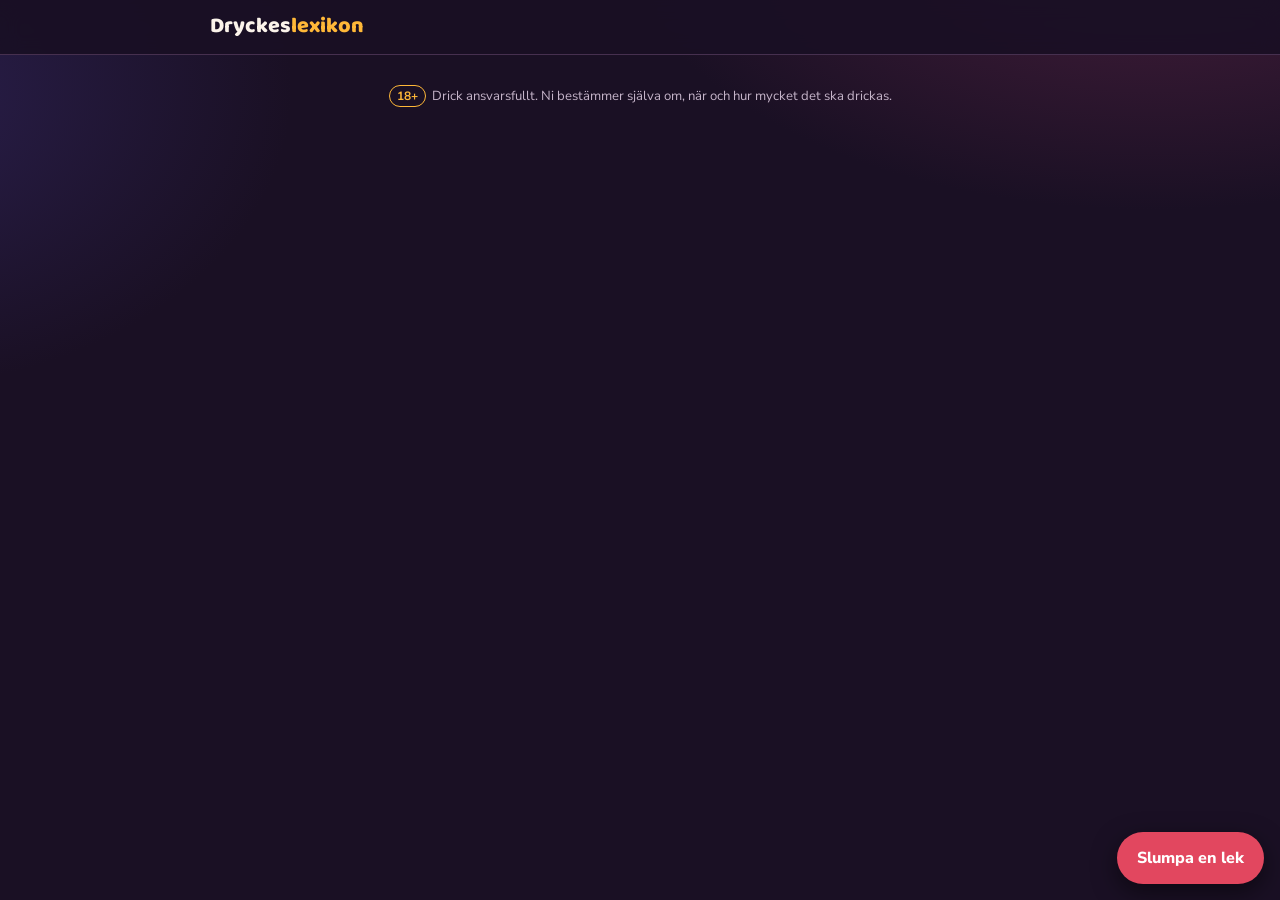
==== commit 86b3e07c: "Lägg till 18+-fråga vid första start och 'Drick ansvarsfullt' i sidfoten Simon vill märka appen 18+ " ====
--- a/kalla/mall.html
+++ b/kalla/mall.html
@@ -155,6 +155,19 @@
 .fot{color:var(--dim);font-size:.85rem;margin-top:30px}
 .slump{position:fixed;right:16px;bottom:calc(16px + env(safe-area-inset-bottom));min-height:52px;background:var(--vin);color:#fff;border:0;border-radius:999px;padding:0 20px;font-weight:800;box-shadow:0 8px 24px rgba(0,0,0,.5);cursor:pointer;z-index:6}
 .slump[hidden]{display:none}
+/* 18+ och ansvar */
+.ansvar{max-width:860px;margin:-60px auto 0;padding:0 16px calc(28px + env(safe-area-inset-bottom));text-align:center;color:var(--dim);font-size:.82rem}
+.ansvar b{display:inline-block;margin-right:6px;padding:1px 7px;border-radius:999px;border:1.5px solid var(--ol);color:var(--ol);font-size:.75rem}
+.aldersparr{position:fixed;inset:0;z-index:50;display:grid;place-items:center;padding:24px;background:rgba(14,8,20,.94);backdrop-filter:blur(8px)}
+.aldersparr[hidden]{display:none}
+.aldersparr .ruta18{max-width:380px;width:100%;text-align:center;background:var(--yta);border:1px solid var(--kant);border-radius:24px;padding:26px 22px;box-shadow:0 20px 50px rgba(0,0,0,.5)}
+.aldersparr .tag18{display:inline-grid;place-items:center;width:76px;height:76px;border-radius:50%;border:4px solid var(--ol);color:var(--ol);font:800 1.9rem/1 "Baloo 2",sans-serif;margin-bottom:12px}
+.aldersparr h2{font-size:1.6rem;margin:0 0 8px}
+.aldersparr p{color:var(--dim);margin:0 0 18px}
+.aldersparr button{display:block;width:100%;min-height:52px;border-radius:14px;border:0;font-weight:800;font-size:1.02rem;cursor:pointer;margin-top:10px}
+.aldersparr .ja18{background:linear-gradient(150deg,#ffb838,#d9721e);color:#2a1300}
+.aldersparr .nej18{background:var(--yta2);color:var(--text)}
+.aldersparr .under18{color:var(--text);font-weight:700;margin-top:14px}
 @media(min-width:640px){.rutor{grid-template-columns:repeat(3,minmax(0,1fr))}.stor.hel{grid-column:auto;min-height:200px}.stor.hel svg{width:62%;height:58%;top:10px}.stor.hel h2,.stor.hel p{max-width:none}.kats{grid-template-columns:repeat(3,minmax(0,1fr))}}
 @media(max-width:380px){.stor{min-height:180px}.stor h2{font-size:1.25rem}.fakta3 b{font-size:.82rem}}
 @media(prefers-reduced-motion:reduce){.stor{transition:none}}
@@ -342,6 +355,17 @@
 
 <div class="topp"><div class="in"><a class="logo" href="#">Dryckes<span>lexikon</span></a><a class="tbk" id="tbk" href="#" hidden>← Tillbaka</a></div></div>
 <div class="wrap"><main id="vy"></main></div>
+<footer class="ansvar"><b>18+</b>Drick ansvarsfullt. Ni bestämmer själva om, när och hur mycket det ska drickas.</footer>
+<div class="aldersparr" id="aldersparr" role="dialog" aria-modal="true" aria-labelledby="a18h" hidden>
+  <div class="ruta18">
+    <div class="tag18" aria-hidden="true">18+</div>
+    <h2 id="a18h">Är du 18 år eller äldre?</h2>
+    <p>Dryckeslexikon innehåller lekar där dricka kan ingå och är till för dig som har fyllt 18. Drick ansvarsfullt. Alla lekar går lika bra att köra utan alkohol.</p>
+    <button type="button" class="ja18" id="ja18">Ja, jag är 18 år eller äldre</button>
+    <button type="button" class="nej18" id="nej18">Nej, jag är under 18</button>
+    <p class="under18" id="under18" hidden>Appen är bara för dig som har fyllt 18. Välkommen tillbaka då!</p>
+  </div>
+</div>
 <div class="spel" id="spel" hidden role="dialog" aria-label="Spelläge"></div>
 <button class="slump" id="slump" type="button">Slumpa en lek</button>
 
@@ -353,7 +377,7 @@
 {
 const LEKAR = JSON.parse(document.getElementById('lekdata').textContent)
   .filter(l => l && l.id && l.namn)
-  .sort((a,b) => a.namn.localeCompare(b.namn,'sv'));
+  .sort((a,b) => (b.popularitet??50) - (a.popularitet??50) || a.namn.localeCompare(b.namn,'sv')); // populärast först inom varje grupp
 const $ = s => document.querySelector(s);
 const esc = s => String(s ?? '').replace(/[&<>"']/g, c => ({'&':'&amp;','<':'&lt;','>':'&gt;','"':'&quot;',"'":'&#39;'}[c]));
 // Gemener och utan accenter (é -> e), men å, ä och ö behålls som egna bokstäver.
@@ -1049,6 +1073,15 @@
 })();
 window.addEventListener('hashchange', route);
 route();
+// 18+: frågan visas första gången appen öppnas. Svaret sparas i telefonen.
+(() => {
+  const NYCKEL = 'dryckeslexikon-18';
+  let ok = false; try { ok = localStorage.getItem(NYCKEL) === 'ja'; } catch(e) {}
+  const sparr = document.getElementById('aldersparr'); if (!sparr || ok) return;
+  sparr.hidden = false; document.getElementById('ja18').focus();
+  document.getElementById('ja18').addEventListener('click', () => { try { localStorage.setItem(NYCKEL, 'ja'); } catch(e) {} sparr.hidden = true; });
+  document.getElementById('nej18').addEventListener('click', () => { document.getElementById('under18').hidden = false; });
+})();
 /*PWA-SW*/
 }
 </script>
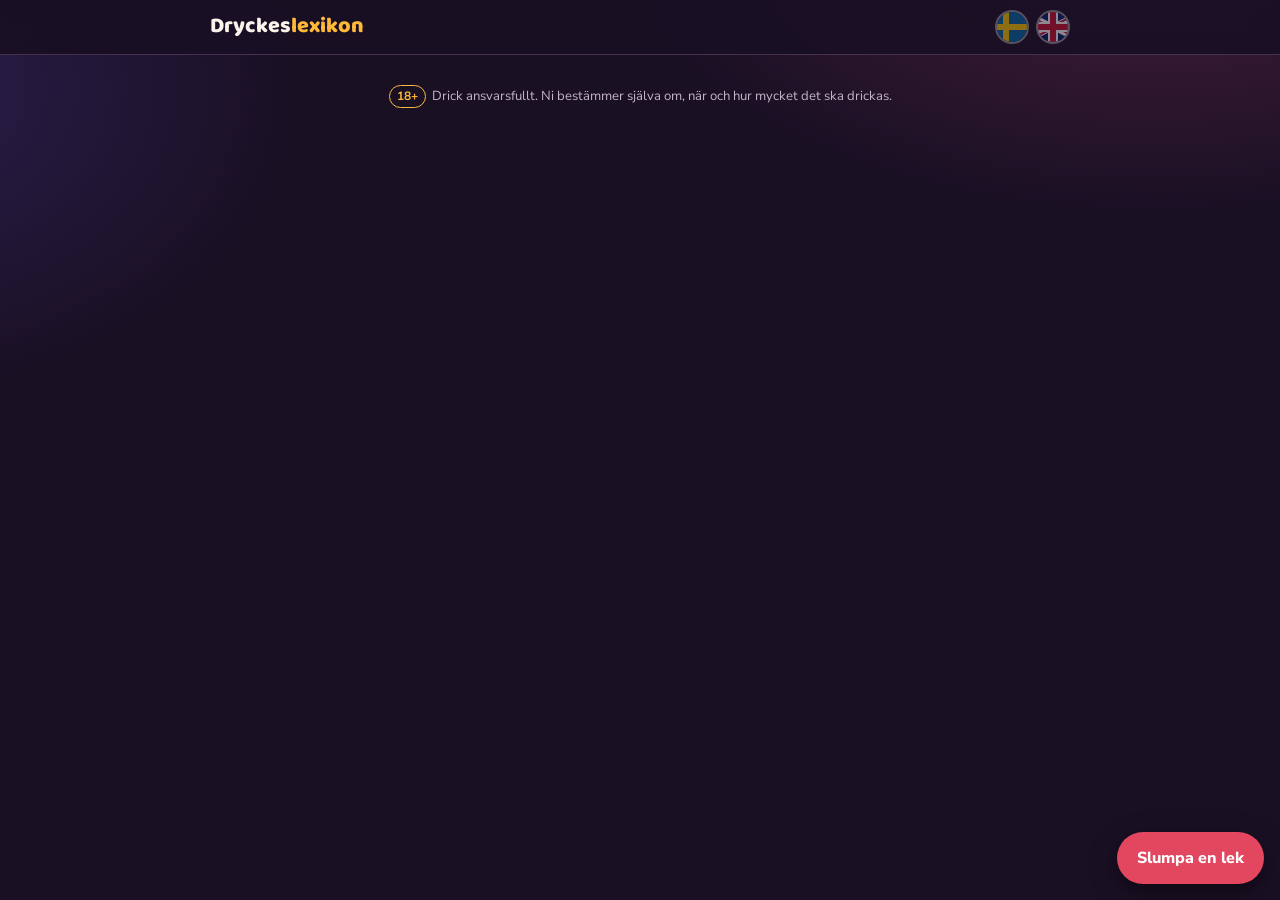
==== commit 947e4f54: "Lägg till engelsk översättning med språkval (svensk och engelsk flagga) Hela appen, alla 51 lekar oc" ====
--- a/kalla/mall.html
+++ b/kalla/mall.html
@@ -29,6 +29,17 @@
 .logo span{color:var(--ol)}
 .tbk{min-height:44px;padding:0 14px;border-radius:12px;border:1px solid var(--kant);background:var(--yta);text-decoration:none;display:flex;align-items:center;font-weight:700;font-size:.95rem}
 .tbk[hidden]{display:none}
+.sprak{display:flex;gap:7px;margin-left:2px}
+.sprak button{width:34px;height:34px;padding:0;border-radius:50%;overflow:hidden;border:2px solid rgba(255,255,255,.55);background:none;cursor:pointer;opacity:.5;transition:opacity .15s,border-color .15s,transform .15s;flex:none}
+.sprak button svg{display:block;width:100%;height:100%}
+.sprak button[aria-pressed="true"]{opacity:1;border-color:var(--ol)}
+.sprak button:active{transform:scale(.92)}
+.sprak18{justify-content:center;margin:0 0 14px}
+.aldersparr .sprak button{display:block;width:34px;height:34px;min-height:0;margin:0;border-radius:50%}
+.sprak button:focus-visible{outline:3px solid var(--text);outline-offset:2px}
+.tbkt{margin-left:5px}
+@media(max-width:400px){.topp .in{gap:7px}.logo{font-size:1.2rem}.tbk{padding:0 10px;font-size:.9rem}.sprak{gap:5px}.sprak button{width:30px;height:30px}}
+@media(max-width:350px){.tbkt{display:none}.tbk{padding:0 13px}}
 h1,h2,h3{font-family:"Baloo 2",system-ui,sans-serif;line-height:1.08;margin:0}
 .hej{padding:26px 0 14px}
 .hej h1{font-size:clamp(2rem,8vw,3.1rem);text-wrap:balance}
@@ -353,31 +364,63 @@
  </defs>
 </svg>
 
-<div class="topp"><div class="in"><a class="logo" href="#">Dryckes<span>lexikon</span></a><a class="tbk" id="tbk" href="#" hidden>← Tillbaka</a></div></div>
+<div class="topp"><div class="in"><a class="logo" href="#">Dryckes<span>lexikon</span></a><a class="tbk" id="tbk" href="#" hidden data-t-aria="Tillbaka"><span aria-hidden="true">←</span><span class="tbkt" data-t="Tillbaka">Tillbaka</span></a><div class="sprak" role="group" aria-label="Språk / Language">
+  <button type="button" data-sprak="sv" aria-label="Svenska" lang="sv"><svg viewBox="0 0 16 10" preserveAspectRatio="xMidYMid slice" aria-hidden="true"><rect width="16" height="10" fill="#006aa7"/><rect x="5" width="2" height="10" fill="#fecc02"/><rect y="4" width="16" height="2" fill="#fecc02"/></svg></button>
+  <button type="button" data-sprak="en" aria-label="English" lang="en"><svg viewBox="0 0 60 30" preserveAspectRatio="xMidYMid slice" aria-hidden="true"><clipPath id="ukt"><path d="M30,15h30v15zv15h-30zh-30v-15zv-15h30z"/></clipPath><rect width="60" height="30" fill="#012169"/><path d="M0,0 60,30M60,0 0,30" stroke="#fff" stroke-width="6"/><path d="M0,0 60,30M60,0 0,30" clip-path="url(#ukt)" stroke="#c8102e" stroke-width="4"/><path d="M30,0v30M0,15h60" stroke="#fff" stroke-width="10"/><path d="M30,0v30M0,15h60" stroke="#c8102e" stroke-width="6"/></svg></button>
+</div></div></div>
 <div class="wrap"><main id="vy"></main></div>
-<footer class="ansvar"><b>18+</b>Drick ansvarsfullt. Ni bestämmer själva om, när och hur mycket det ska drickas.</footer>
+<footer class="ansvar"><b>18+</b><span data-t="Drick ansvarsfullt. Ni bestämmer själva om, när och hur mycket det ska drickas.">Drick ansvarsfullt. Ni bestämmer själva om, när och hur mycket det ska drickas.</span></footer>
 <div class="aldersparr" id="aldersparr" role="dialog" aria-modal="true" aria-labelledby="a18h" hidden>
   <div class="ruta18">
+    <div class="sprak sprak18" role="group" aria-label="Språk / Language">
+  <button type="button" data-sprak="sv" aria-label="Svenska" lang="sv"><svg viewBox="0 0 16 10" preserveAspectRatio="xMidYMid slice" aria-hidden="true"><rect width="16" height="10" fill="#006aa7"/><rect x="5" width="2" height="10" fill="#fecc02"/><rect y="4" width="16" height="2" fill="#fecc02"/></svg></button>
+  <button type="button" data-sprak="en" aria-label="English" lang="en"><svg viewBox="0 0 60 30" preserveAspectRatio="xMidYMid slice" aria-hidden="true"><clipPath id="ukt2"><path d="M30,15h30v15zv15h-30zh-30v-15zv-15h30z"/></clipPath><rect width="60" height="30" fill="#012169"/><path d="M0,0 60,30M60,0 0,30" stroke="#fff" stroke-width="6"/><path d="M0,0 60,30M60,0 0,30" clip-path="url(#ukt2)" stroke="#c8102e" stroke-width="4"/><path d="M30,0v30M0,15h60" stroke="#fff" stroke-width="10"/><path d="M30,0v30M0,15h60" stroke="#c8102e" stroke-width="6"/></svg></button>
+</div>
     <div class="tag18" aria-hidden="true">18+</div>
-    <h2 id="a18h">Är du 18 år eller äldre?</h2>
-    <p>Dryckeslexikon innehåller lekar där dricka kan ingå och är till för dig som har fyllt 18. Drick ansvarsfullt. Alla lekar går lika bra att köra utan alkohol.</p>
-    <button type="button" class="ja18" id="ja18">Ja, jag är 18 år eller äldre</button>
-    <button type="button" class="nej18" id="nej18">Nej, jag är under 18</button>
-    <p class="under18" id="under18" hidden>Appen är bara för dig som har fyllt 18. Välkommen tillbaka då!</p>
+    <h2 id="a18h" data-t="Är du 18 år eller äldre?">Är du 18 år eller äldre?</h2>
+    <p data-t="Dryckeslexikon innehåller lekar där dricka kan ingå och är till för dig som har fyllt 18. Drick ansvarsfullt. Alla lekar går lika bra att köra utan alkohol.">Dryckeslexikon innehåller lekar där dricka kan ingå och är till för dig som har fyllt 18. Drick ansvarsfullt. Alla lekar går lika bra att köra utan alkohol.</p>
+    <button type="button" class="ja18" id="ja18" data-t="Ja, jag är 18 år eller äldre">Ja, jag är 18 år eller äldre</button>
+    <button type="button" class="nej18" id="nej18" data-t="Nej, jag är under 18">Nej, jag är under 18</button>
+    <p class="under18" id="under18" hidden data-t="Appen är bara för dig som har fyllt 18. Välkommen tillbaka då!">Appen är bara för dig som har fyllt 18. Välkommen tillbaka då!</p>
   </div>
 </div>
-<div class="spel" id="spel" hidden role="dialog" aria-label="Spelläge"></div>
-<button class="slump" id="slump" type="button">Slumpa en lek</button>
+<div class="spel" id="spel" hidden role="dialog" aria-label="Spelläge" data-t-aria="Spelläge"></div>
+<button class="slump" id="slump" type="button" data-t="Slumpa en lek">Slumpa en lek</button>
 
 <script id="lekdata" type="application/json">__LEKAR__</script>
 <script id="fragdata" type="application/json">__FRAGOR__</script>
 <script id="impdata" type="application/json">__IMPOSTOR__</script>
 <script id="kkdata" type="application/json">__KORKORTET__</script>
+<script id="fragdata-en" type="application/json">__FRAGOR_EN__</script>
+<script id="impdata-en" type="application/json">__IMPOSTOR_EN__</script>
+<script id="kkdata-en" type="application/json">__KORKORTET_EN__</script>
 <script>
 {
+// ===== Språk: svenska (standard) eller engelska. Valet sparas i telefonen. =====
+const SPRAKNYCKEL = 'dryckeslexikon-sprak';
+let LANG = (() => { try { return localStorage.getItem(SPRAKNYCKEL) === 'en' ? 'en' : 'sv'; } catch(e) { return 'sv'; } })();
+const EN = __EN__;
+// T('svensk text', {n:3}) ger texten på valt språk. {namn} byts mot värden.
+const T = (s, v) => { let t = LANG === 'en' && EN[s] != null ? EN[s] : s; if (v) t = t.replace(/\{(\w+)\}/g, (m, k) => v[k] ?? m); return t; };
+const Fl = (l, k) => F(l, k);
+// F(lek, 'regler') ger lekens fält på valt språk (svenska om översättning saknas).
+const F = (l, k) => { const e = LANG === 'en' && l.en ? l.en[k] : null; return e != null && (!Array.isArray(e) || e.length) ? e : l[k]; };
+const jsonData = id => { try { return JSON.parse(document.getElementById(id).textContent || '{}'); } catch(e) { return {}; } };
+const DATA = {sv: {fr: jsonData('fragdata'), imp: jsonData('impdata'), kk: jsonData('kkdata')},
+              en: {fr: jsonData('fragdata-en'), imp: jsonData('impdata-en'), kk: jsonData('kkdata-en')}};
+let FRAGOR, IMP, IMKAT, KKD, KKN, KKG;
+function laddaData(){
+  const d = DATA[LANG], s = DATA.sv;
+  FRAGOR = Object.assign({}, s.fr, LANG === 'en' ? Object.fromEntries(Object.entries(d.fr).filter(([k, v]) => v && v.nivaer)) : {});
+  IMP = LANG === 'en' && Object.keys(d.imp.kategorier || {}).length ? d.imp : s.imp;
+  IMKAT = Object.keys(IMP.kategorier || {});
+  KKD = LANG === 'en' && Object.values(d.kk.nivaer || {}).some(x => x.length) ? d.kk : s.kk;
+  KKN = ['Lugn','Lagom','Het'].filter(n => ((KKD.nivaer || {})[n] || []).length);
+  KKG = {}; Object.entries(KKD.grupper || {}).forEach(([g, ts]) => ts.forEach(t => KKG[t] = g));
+}
+laddaData();
 const LEKAR = JSON.parse(document.getElementById('lekdata').textContent)
-  .filter(l => l && l.id && l.namn)
-  .sort((a,b) => (b.popularitet??50) - (a.popularitet??50) || a.namn.localeCompare(b.namn,'sv')); // populärast först inom varje grupp
+  .filter(l => l && l.id && l.namn);
 const $ = s => document.querySelector(s);
 const esc = s => String(s ?? '').replace(/[&<>"']/g, c => ({'&':'&amp;','<':'&lt;','>':'&gt;','"':'&quot;',"'":'&#39;'}[c]));
 // Gemener och utan accenter (é -> e), men å, ä och ö behålls som egna bokstäver.
@@ -386,10 +429,15 @@
 const slug = s => slugNorm(s).replace(/[^a-z0-9]+/g,'-').replace(/^-|-$/g,'');
 const spelareText = s => !s ? '–' : s.max == null ? `${s.min}+` : s.min === s.max ? `${s.min}` : `${s.min}–${s.max}`;
 const NIVA = {'Lätt':1,'Medel':2,'Svår':3};
-const svarHtml = v => v ? `<span class="svar" aria-hidden="true">${[1,2,3].map(i=>`<i class="${i<=NIVA[v]?'p':''}"></i>`).join('')}</span>${esc(v)}` : '–';
+const svarHtml = v => v ? `<span class="svar" aria-hidden="true">${[1,2,3].map(i=>`<i class="${i<=NIVA[v]?'p':''}"></i>`).join('')}</span>${esc(T(v))}` : '–';
 const lekbild = (l, klass='rbild') => `<svg class="${klass}" viewBox="0 0 100 100" aria-hidden="true"><use href="#${document.getElementById('lb-'+l.id) ? 'lb-'+l.id : (gruppAv(l._grupp)||{}).ikon || 'stjarna'}"/></svg>`;
 const ikon = id => `<svg aria-hidden="true"><use href="#${id}"/></svg>`;
-LEKAR.forEach(l => l._sok = norm([l.namn,l.kort,l.kategori,(l.behover||[]).join(' '),(l.taggar||[]).join(' '),(l.regler||[]).join(' ')].join(' ')));
+// Sortering och sökning görs om när språket byts. Båda språkens namn går att söka på.
+function forbered(){
+  LEKAR.sort((a,b) => (b.popularitet??50) - (a.popularitet??50) || F(a,'namn').localeCompare(F(b,'namn'), LANG)); // populärast först inom varje grupp
+  LEKAR.forEach(l => l._sok = norm([F(l,'namn'), l.namn, (l.en||{}).namn, F(l,'kort'), T(l.kategori||''), (F(l,'behover')||[]).join(' '), (F(l,'taggar')||[]).join(' '), (F(l,'regler')||[]).join(' ')].join(' ')));
+}
+forbered();
 
 // Lekarna delas in efter vad man behöver. Första gruppen som passar vinner.
 // En lek kan tvingas till en grupp med fältet "grupp" (gruppens id) i lekar.json.
@@ -440,23 +488,23 @@
 function start(){
   $('#vy').innerHTML = `
   <section class="hej">
-    <h1>Vad ska vi leka ikväll?</h1>
-    <p>${LEKAR.length} lekar med regler, antal spelare, tid och svårighetsgrad. Ni bestämmer själva om, när och hur mycket det ska drickas.</p>
-    <div class="sokruta"><input class="sok" id="sok" type="search" placeholder="Sök efter en lek…" autocomplete="off" enterkeyhint="search" role="combobox" aria-expanded="false" aria-controls="forslag" aria-autocomplete="list">
+    <h1>${T('Vad ska vi leka ikväll?')}</h1>
+    <p>${T('{n} lekar med regler, antal spelare, tid och svårighetsgrad. Ni bestämmer själva om, när och hur mycket det ska drickas.', {n: LEKAR.length})}</p>
+    <div class="sokruta"><input class="sok" id="sok" type="search" placeholder="${esc(T('Sök efter en lek…'))}" autocomplete="off" enterkeyhint="search" role="combobox" aria-expanded="false" aria-controls="forslag" aria-autocomplete="list">
     <ul class="forslag" id="forslag" role="listbox" hidden></ul></div>
   </section>
-  <nav class="stora" aria-label="Huvudval">
-    <a class="stor bred c-dryck" href="#alla"><span class="n">${LEKAR.length} lekar</span>
+  <nav class="stora" aria-label="${T('Huvudval')}">
+    <a class="stor bred c-dryck" href="#alla"><span class="n">${T('{n} lekar', {n: LEKAR.length})}</span>
       <svg viewBox="0 0 220 120" aria-hidden="true"><use href="#vinglas" x="0" y="0" width="64" height="118"/><use href="#laskglas" x="56" y="4" width="62" height="114"/><use href="#olglas" x="116" y="6" width="96" height="112"/></svg>
-      <h2>Alla lekar</h2><p>Hela samlingen, sorterad efter vad ni behöver.</p></a>
+      <h2>${T('Alla lekar')}</h2><p>${T('Hela samlingen, sorterad efter vad ni behöver.')}</p></a>
     <a class="stor c-slump" href="#" data-slump="1">
-      ${ikon('stjarna')}<h2>Slumpa</h2><p>Låt slumpen välja lek åt er.</p></a>
-    <a class="stor c-fav" href="#favoriter"><span class="n">${FAV.size} sparade</span>
-      ${ikon('hjarta')}<h2>Favoriter</h2><p>Era sparade lekar.</p></a>
+      ${ikon('stjarna')}<h2>${T('Slumpa')}</h2><p>${T('Låt slumpen välja lek åt er.')}</p></a>
+    <a class="stor c-fav" href="#favoriter"><span class="n">${T('{n} sparade', {n: FAV.size})}</span>
+      ${ikon('hjarta')}<h2>${T('Favoriter')}</h2><p>${T('Era sparade lekar.')}</p></a>
     <a class="stor c-kortlek" href="#kortlek">
-      ${ikon('kort')}<h2>Kortlek</h2><p>Dra kort direkt i telefonen.</p></a>
+      ${ikon('kort')}<h2>${T('Kortlek')}</h2><p>${T('Dra kort direkt i telefonen.')}</p></a>
     <a class="stor c-tarn" href="#tarningar">
-      ${ikon('tarning')}<h2>Tärningar</h2><p>Slå 1–10 tärningar.</p></a>
+      ${ikon('tarning')}<h2>${T('Tärningar')}</h2><p>${T('Slå 1–10 tärningar.')}</p></a>
   </nav>`;
   const sok = $('#sok'), fl = $('#forslag');
   let akt = -1;
@@ -467,9 +515,9 @@
     if (!q){ fl.hidden = true; sok.setAttribute('aria-expanded','false'); return; }
     const t = forslag(q);
     fl.innerHTML = t.length
-      ? t.slice(0,8).map(l => `<li><a role="option" href="#lek-${encodeURIComponent(l.id)}">${lekbild(l,'fb')}<span class="fn">${markera(l.namn,q)}</span><span class="fm">${spelareText(l.spelare)} spelare · ${esc(l.tid||'')}</span></a></li>`).join('')
-        + (t.length > 8 ? `<li><a class="alla" href="#alla" data-allasok="1">Visa alla ${t.length} träffar</a></li>` : '')
-      : `<li class="ingen">Ingen lek matchar ”${esc(sok.value.trim())}”</li>`;
+      ? t.slice(0,8).map(l => `<li><a role="option" href="#lek-${encodeURIComponent(l.id)}">${lekbild(l,'fb')}<span class="fn">${markera(F(l,'namn'),q)}</span><span class="fm">${spelareText(l.spelare)} ${T('spelare')} · ${esc(F(l,'tid')||'')}</span></a></li>`).join('')
+        + (t.length > 8 ? `<li><a class="alla" href="#alla" data-allasok="1">${T('Visa alla {n} träffar', {n: t.length})}</a></li>` : '')
+      : `<li class="ingen">${T('Ingen lek matchar ”{q}”', {q: esc(sok.value.trim())})}</li>`;
     fl.hidden = false; sok.setAttribute('aria-expanded','true');
   };
   const flytta = d => {
@@ -493,14 +541,14 @@
 // och från tre bokstäver även lekar där texten finns i beskrivning eller regler.
 function forslag(q){
   const poang = l => {
-    const n = norm(l.namn);
+    const n = norm(F(l,'namn'));
     if (n.startsWith(q)) return 0;
     if (n.split(/[^a-z0-9åäö]+/).some(w => w.startsWith(q))) return 1;
     if (q.length >= 2 && n.includes(q)) return 2;
     if (q.length >= 3 && l._sok.includes(q)) return 3;
     return 9;
   };
-  return LEKAR.map(l => [poang(l), l]).filter(x => x[0] < 9).sort((a,b) => a[0]-b[0] || a[1].namn.localeCompare(b[1].namn,'sv')).map(x => x[1]);
+  return LEKAR.map(l => [poang(l), l]).filter(x => x[0] < 9).sort((a,b) => a[0]-b[0] || F(a[1],'namn').localeCompare(F(b[1],'namn'),LANG)).map(x => x[1]);
 }
 function markera(namn, q){
   const n = norm(namn); let i = n.startsWith(q) ? 0 : -1;
@@ -520,56 +568,56 @@
   const L = LISTOR[namn];
   if (nyLista){
     const valda = GRUPPER.filter(g=>VAL.has(g.id)).map(g=>g.namn);
-    const text = namn==='spela' ? `Valt: ${valda.length ? valda.join(' + ') : 'inget särskilt'}. Lekar som inte kräver något är också med.` : L.text;
-    $('#vy').innerHTML = `<section class="lhuv"><h1>${esc(L.titel)}</h1><p>${esc(text)}</p>
-      <input class="sok" id="sok" type="search" placeholder="Sök i listan…" autocomplete="off" value="${esc(S.sok)}">
+    const text = namn==='spela' ? T('Valt: {v}. Lekar som inte kräver något är också med.', {v: valda.length ? valda.map(x => T(x)).join(' + ') : T('inget särskilt')}) : T(L.text);
+    $('#vy').innerHTML = `<section class="lhuv"><h1>${esc(T(L.titel))}</h1><p>${esc(text)}</p>
+      <input class="sok" id="sok" type="search" placeholder="${esc(T('Sök i listan…'))}" autocomplete="off" value="${esc(S.sok)}">
       <div class="chips" id="fSpel"></div><div class="chips" id="fNiva"></div><div class="abc" id="abc"></div></section><div id="res"></div>`;
     $('#sok').addEventListener('input', e => { S.sok = e.target.value; lista(namn,false); });
   }
-  const spel = [[null,'Alla antal'],...[...new Set([2,4,6,10,S.spelare].filter(Boolean))].sort((a,b)=>a-b).map(n=>[n, n+' spelare'])];
+  const spel = [[null,T('Alla antal')],...[...new Set([2,4,6,10,S.spelare].filter(Boolean))].sort((a,b)=>a-b).map(n=>[n, T('{n} spelare', {n})])];
   $('#fSpel').innerHTML = spel.map(([v,t])=>`<button type="button" class="chip ${S.spelare===v?'pa':''}" data-s="${v??''}">${t}</button>`).join('');
-  $('#fNiva').innerHTML = [[null,'Alla nivåer'],['Lätt','Lätt'],['Medel','Medel'],['Svår','Svår']].map(([v,t])=>`<button type="button" class="chip ${S.niva===v?'pa':''}" data-n="${v??''}">${t}</button>`).join('');
+  $('#fNiva').innerHTML = [[null,T('Alla nivåer')],['Lätt',T('Lätt')],['Medel',T('Medel')],['Svår',T('Svår')]].map(([v,t])=>`<button type="button" class="chip ${S.niva===v?'pa':''}" data-n="${v??''}">${t}</button>`).join('');
   const t = filtrera(L.f);
   const grupper = {};
   t.forEach(l => (grupper[l._grupp] ??= []).push(l));
   const bok = GRUPPER.map(g=>g.id).filter(id => grupper[id]);
   const bid = id => 'g-' + id;
-  $('#abc').innerHTML = !L.engrupp && bok.length > 1 ? bok.map(id=>`<a href="#${namn}" data-hopp="${bid(id)}">${ikon(gruppAv(id).ikon)}${esc(gruppAv(id).namn)} <span>${grupper[id].length}</span></a>`).join('') : '';
-  $('#res').innerHTML = `<p style="color:var(--dim);margin:12px 0 0">${t.length} ${t.length===1?'lek':'lekar'}</p>`
-    + (t.length ? '' : `<p class="tom">${esc(L.tom && !S.sok && S.spelare==null && S.niva==null ? L.tom : 'Inga lekar matchar. Prova att ändra filtren.')}</p>`)
-    + bok.map(b => (L.engrupp ? '<div style="height:10px"></div>' : `<div class="bokstav" id="${bid(b)}">${ikon(gruppAv(b).ikon)}<span>${esc(gruppAv(b).namn)}<small>${esc(gruppAv(b).text)}</small></span></div>`) + `<ul class="rutor">`
+  $('#abc').innerHTML = !L.engrupp && bok.length > 1 ? bok.map(id=>`<a href="#${namn}" data-hopp="${bid(id)}">${ikon(gruppAv(id).ikon)}${esc(T(gruppAv(id).namn))} <span>${grupper[id].length}</span></a>`).join('') : '';
+  $('#res').innerHTML = `<p style="color:var(--dim);margin:12px 0 0">${t.length} ${t.length===1?T('lek'):T('lekar')}</p>`
+    + (t.length ? '' : `<p class="tom">${esc(L.tom && !S.sok && S.spelare==null && S.niva==null ? T(L.tom) : T('Inga lekar matchar. Prova att ändra filtren.'))}</p>`)
+    + bok.map(b => (L.engrupp ? '<div style="height:10px"></div>' : `<div class="bokstav" id="${bid(b)}">${ikon(gruppAv(b).ikon)}<span>${esc(T(gruppAv(b).namn))}<small>${esc(T(gruppAv(b).text))}</small></span></div>`) + `<ul class="rutor">`
       + grupper[b].map(l => `<li><a class="ruta" href="#lek-${encodeURIComponent(l.id)}">
-          ${FAV.has(l.id) ? '<span class="rfav" aria-label="Favorit">♥</span>' : ''}
+          ${FAV.has(l.id) ? `<span class="rfav" aria-label="${T('Favorit')}">♥</span>` : ''}
           ${lekbild(l)}
-          <b class="rnamn">${esc(l.namn)}</b>
-          <span class="rmeta">${spelareText(l.spelare)} spelare${l.svarighet ? ' · ' + svarHtml(l.svarighet) : ''}</span>
+          <b class="rnamn">${esc(F(l,'namn'))}</b>
+          <span class="rmeta">${spelareText(l.spelare)} ${T('spelare')}${l.svarighet ? ' · ' + svarHtml(l.svarighet) : ''}</span>
         </a></li>`).join('') + `</ul>`).join('');
 }
 
 function lekSida(id){
   const l = LEKAR.find(x => x.id === id);
-  if (!l){ $('#vy').innerHTML = `<p class="tom">Hittade inte leken. <a href="#">Till startsidan</a></p>`; return; }
+  if (!l){ $('#vy').innerHTML = `<p class="tom">${T('Hittade inte leken.')} <a href="#">${T('Till startsidan')}</a></p>`; return; }
   const lst = (rubrik, arr, ordnad) => arr && arr.length ? `<h2>${rubrik}</h2><${ordnad?'ol class="regler"':'ul'}>${arr.map(x=>`<li>${esc(x)}</li>`).join('')}</${ordnad?'ol':'ul'}>` : '';
   $('#vy').innerHTML = `<article>
-    <div class="lekhuv">${lekbild(l,'lekbild')}<div style="flex:1"><h1>${esc(l.namn)}</h1><button type="button" class="favknapp ${FAV.has(l.id)?'pa':''}" data-fav="${esc(l.id)}" aria-pressed="${FAV.has(l.id)}">${FAV.has(l.id)?'♥ Sparad':'♡ Spara'}</button></div></div>
-    <p class="ingress">${esc(l.kort)}</p>
+    <div class="lekhuv">${lekbild(l,'lekbild')}<div style="flex:1"><h1>${esc(F(l,'namn'))}</h1><button type="button" class="favknapp ${FAV.has(l.id)?'pa':''}" data-fav="${esc(l.id)}" aria-pressed="${FAV.has(l.id)}">${FAV.has(l.id)?T('♥ Sparad'):T('♡ Spara')}</button></div></div>
+    <p class="ingress">${esc(F(l,'kort'))}</p>
     <div class="fakta">
-      <div><small>Spelare</small><b>${spelareText(l.spelare)}</b></div>
-      <div><small>Tid</small><b>${esc(l.tid||'–')}</b></div>
-      <div><small>Svårighet</small><b>${svarHtml(l.svarighet)}</b></div>
-      <div><small>Behövs</small><b><a href="#grupp-${l._grupp}">${esc(gruppAv(l._grupp).namn)}</a></b></div>
+      <div><small>${T('Spelare')}</small><b>${spelareText(l.spelare)}</b></div>
+      <div><small>${T('Tid')}</small><b>${esc(F(l,'tid')||'–')}</b></div>
+      <div><small>${T('Svårighet')}</small><b>${svarHtml(l.svarighet)}</b></div>
+      <div><small>${T('Behövs')}</small><b><a href="#grupp-${l._grupp}">${esc(T(gruppAv(l._grupp).namn))}</a></b></div>
     </div>
-    ${l.osaker ? `<div class="notis"><b>Reglerna varierar mellan sällskap.</b>${l.osaker_kommentar ? ' '+esc(l.osaker_kommentar) : ''} Kom överens innan ni börjar.</div>` : ''}
-    ${lst('Det här behövs', l.behover && l.behover.length ? l.behover : ['Gott sällskap'])}
-    ${lst('Regler', l.regler, true)}
-    ${l.kortregler ? `<a class="verktygslank" href="#kortlek-${encodeURIComponent(l.id)}">${ikon('kort')}<span>Spela med telefonens kortlek<small>Kortets regel visas när du drar</small></span></a>`
-      : (l._grupp==='kortlek' || har(l,/^kortlek/i)) ? `<a class="verktygslank" href="#kortlek">${ikon('kort')}<span>Ingen kortlek? Använd telefonen<small>Öppna den digitala kortleken</small></span></a>` : ''}
-    ${(l._grupp==='tarningar' || har(l,/tärning/i)) ? (n => `<a class="verktygslank" href="${n ? '#tarningar-' + encodeURIComponent(l.id) : '#tarningar'}">${ikon('tarning')}<span>Inga tärningar? Använd telefonen<small>${n ? `Öppnas med ${tarningText(n)}, som leken använder` : 'Öppna de digitala tärningarna'}</small></span></a>`)(tarningarFor(l)) : ''}
-    ${l.verktyg === 'impostor' ? `<a class="verktygslank imlank" href="#impostor">${ikon('impostor')}<span>▶ Spela i telefonen<small>Skicka runt telefonen, var och en ser sitt ord</small></span></a>` : ''}
-    ${l.verktyg === 'korkortet' ? `<a class="verktygslank kklank" href="#korkortet">${ikon('korkort')}<span>▶ Spela i telefonen<small>Hemligt påstående, rangordna och gissa</small></span></a>` : ''}
-    ${FRAGOR[l.id] ? `<a class="spela startspel" href="#spel-${encodeURIComponent(l.id)}">▶ Starta spel<span>${antalFragor(l.id)} frågor att visa på skärmen</span></a>` : ''}
-    ${lst('Varianter', l.varianter)}
-    ${l.taggar && l.taggar.length ? `<div class="taggar">${l.taggar.map(t=>`<span>#${esc(t)}</span>`).join('')}</div>` : ''}
+    ${l.osaker ? `<div class="notis"><b>${T('Reglerna varierar mellan sällskap.')}</b>${F(l,'osaker_kommentar') ? ' '+esc(F(l,'osaker_kommentar')) : ''} ${T('Kom överens innan ni börjar.')}</div>` : ''}
+    ${lst(T('Det här behövs'), l.behover && l.behover.length ? F(l,'behover') : [T('Gott sällskap')])}
+    ${lst(T('Regler'), F(l,'regler'), true)}
+    ${l.kortregler ? `<a class="verktygslank" href="#kortlek-${encodeURIComponent(l.id)}">${ikon('kort')}<span>${T('Spela med telefonens kortlek')}<small>${T('Kortets regel visas när du drar')}</small></span></a>`
+      : (l._grupp==='kortlek' || har(l,/^kortlek/i)) ? `<a class="verktygslank" href="#kortlek">${ikon('kort')}<span>${T('Ingen kortlek? Använd telefonen')}<small>${T('Öppna den digitala kortleken')}</small></span></a>` : ''}
+    ${(l._grupp==='tarningar' || har(l,/tärning/i)) ? (n => `<a class="verktygslank" href="${n ? '#tarningar-' + encodeURIComponent(l.id) : '#tarningar'}">${ikon('tarning')}<span>${T('Inga tärningar? Använd telefonen')}<small>${n ? T('Öppnas med {t}, som leken använder', {t: tarningText(n)}) : T('Öppna de digitala tärningarna')}</small></span></a>`)(tarningarFor(l)) : ''}
+    ${l.verktyg === 'impostor' ? `<a class="verktygslank imlank" href="#impostor">${ikon('impostor')}<span>${T('▶ Spela i telefonen')}<small>${T('Skicka runt telefonen, var och en ser sitt ord')}</small></span></a>` : ''}
+    ${l.verktyg === 'korkortet' ? `<a class="verktygslank kklank" href="#korkortet">${ikon('korkort')}<span>${T('▶ Spela i telefonen')}<small>${T('Hemligt påstående, rangordna och gissa')}</small></span></a>` : ''}
+    ${FRAGOR[l.id] ? `<a class="spela startspel" href="#spel-${encodeURIComponent(l.id)}">${T('▶ Starta spel')}<span>${T('{n} frågor att visa på skärmen', {n: antalFragor(l.id)})}</span></a>` : ''}
+    ${lst(T('Varianter'), F(l,'varianter'))}
+    ${F(l,'taggar') && F(l,'taggar').length ? `<div class="taggar">${F(l,'taggar').map(t=>`<span>#${esc(t)}</span>`).join('')}</div>` : ''}
     
   </article>`;
 }
@@ -582,31 +630,32 @@
 function blandaLek(a){ for (let i = a.length - 1; i > 0; i--){ const j = Math.floor(Math.random()*(i+1)); [a[i],a[j]] = [a[j],a[i]]; } return a; }
 let KL = (() => { try { const v = JSON.parse(localStorage.getItem('dryckeslexikon-kortlek') || 'null'); if (v && Array.isArray(v.kvar)) return v; } catch(e) {} return {kvar:nyLek(), dragna:[]}; })();
 const sparaKL = () => { try { localStorage.setItem('dryckeslexikon-kortlek', JSON.stringify(KL)); } catch(e) {} };
-const kortInfo = n => { const f = FARGER[Math.floor(n/13)], v = VALORER[n%13]; return {f, v, namn:`${f.namn} ${VALNAMN[v] || v}`}; };
+const FARGNAMN_EN = {'Hjärter':'Hearts','Ruter':'Diamonds','Klöver':'Clubs','Spader':'Spades'}, VALNAMN_EN = {A:'Ace',J:'Jack',Q:'Queen',K:'King'};
+const kortInfo = n => { const f = FARGER[Math.floor(n/13)], v = VALORER[n%13]; return {f, v, namn: LANG === 'en' ? `${VALNAMN_EN[v] || v} of ${FARGNAMN_EN[f.namn]}` : `${f.namn} ${VALNAMN[v] || v}`}; };
 const TS = '︎'; // visa färgtecknen som text, inte som emoji
 function kortHtml(n, anim){
   const {f, v} = kortInfo(n), s = f.s + TS, bild = /[JQK]/.test(v);
-  return `<button type="button" class="spkort ${f.rod?'rod':''} ${anim?'drar':''}" data-kl="nasta" aria-label="${esc(kortInfo(n).namn)}. Tryck för nästa kort">
+  return `<button type="button" class="spkort ${f.rod?'rod':''} ${anim?'drar':''}" data-kl="nasta" aria-label="${esc(kortInfo(n).namn)}. ${T('Tryck för nästa kort')}">
     <span class="hr h1">${v}<i>${s}</i></span><span class="hr h2">${v}<i>${s}</i></span>
     <span class="mitt ${bild?'bild':''}">${bild ? `<span>${v}<small>${s}</small></span>` : s}</span></button>`;
 }
 let KLEK = null; // lek vars kortregler visas under kortet (#kortlek-<id>)
-const kortRegel = (l, n) => { const {f, v} = kortInfo(n); return (l.kortregler || []).find(r => r.valor.includes(v) && (!r.farg || (r.farg === 'rod') === f.rod)); };
+const kortRegel = (l, n) => { const {f, v} = kortInfo(n); return (F(l,'kortregler') || []).find(r => r.valor.includes(v) && (!r.farg || (r.farg === 'rod') === f.rod)); };
 function kortlekSida(anim){
   const n = KL.dragna.length ? KL.dragna[KL.dragna.length-1] : null, slut = !KL.kvar.length;
   const rg = KLEK && n != null ? kortRegel(KLEK, n) : null;
   const forra = KL.dragna.length > 1 ? kortInfo(KL.dragna[KL.dragna.length-2]).namn : '';
   $('#vy').innerHTML = `<section class="verktyg ${KLEK?'medregel':''}">
-    <h1>${KLEK ? esc(KLEK.namn) : 'Kortlek'}</h1>
-    <span class="kvar">${KL.kvar.length} kort kvar</span>
+    <h1>${KLEK ? esc(F(KLEK,'namn')) : T('Kortlek')}</h1>
+    <span class="kvar">${T('{n} kort kvar', {n: KL.kvar.length})}</span>
     <div class="kortplats">${n == null
-      ? `<button type="button" class="spkort baksida ${anim?'drar':''}" data-kl="nasta" aria-label="Dra första kortet"><span class="mitt">Tryck för att ta översta kortet</span></button>`
+      ? `<button type="button" class="spkort baksida ${anim?'drar':''}" data-kl="nasta" aria-label="${T('Dra första kortet')}"><span class="mitt">${T('Tryck för att ta översta kortet')}</span></button>`
       : kortHtml(n, anim)}</div>
     <div class="kortnamn" aria-live="polite">${n == null ? '' : esc(kortInfo(n).namn)}</div>
-    ${KLEK ? `<div class="kortregel" aria-live="polite">${rg ? `<b>${esc(rg.titel)}</b><p>${esc(rg.text)}</p>` : `<p>Dra ett kort så visas vad det betyder. <a href="#lek-${encodeURIComponent(KLEK.id)}">Alla regler</a></p>`}</div>` : ''}
-    <div class="forra">${slut ? 'Det var sista kortet. Blanda om för en ny lek.' : forra ? 'Förra kortet: ' + esc(forra) : ''}</div>
-    <button type="button" class="spela" data-kl="nasta" ${slut?'disabled':''}>${slut ? 'Leken är slut' : n == null ? 'Ta översta kortet' : 'Nästa kort'}</button>
-    <div class="knapprad"><button type="button" class="liten" data-kl="blanda">↻ Blanda om</button></div>
+    ${KLEK ? `<div class="kortregel" aria-live="polite">${rg ? `<b>${esc(rg.titel)}</b><p>${esc(rg.text)}</p>` : `<p>${T('Dra ett kort så visas vad det betyder.')} <a href="#lek-${encodeURIComponent(KLEK.id)}">${T('Alla regler')}</a></p>`}</div>` : ''}
+    <div class="forra">${slut ? T('Det var sista kortet. Blanda om för en ny lek.') : forra ? T('Förra kortet: ') + esc(forra) : ''}</div>
+    <button type="button" class="spela" data-kl="nasta" ${slut?'disabled':''}>${slut ? T('Leken är slut') : n == null ? T('Ta översta kortet') : T('Nästa kort')}</button>
+    <div class="knapprad"><button type="button" class="liten" data-kl="blanda">${T('↻ Blanda om')}</button></div>
   </section>`;
 }
 function nastaKort(){
@@ -620,7 +669,7 @@
 const tarningSvg = v => `<svg viewBox="0 0 100 100" role="img" aria-label="${v}"><rect x="4" y="4" width="92" height="92" rx="20" fill="#fff"/>${PRICKAR[v].map(([x,y]) => `<circle cx="${x}" cy="${y}" r="9" fill="${v===1?'#c22f52':'#1d1630'}"/>`).join('')}</svg>`;
 // Hur många tärningar en lek använder: fältet "tarningar" i lekar.json, annars läses det ur "behover" (t.ex. "2 tärningar", "fem tärningar").
 const ORDTAL = {en:1, ett:1, 'två':2, tre:3, fyra:4, fem:5, sex:6, sju:7, 'åtta':8, nio:9, tio:10};
-const tarningText = n => n === 1 ? '1 tärning' : `${n} tärningar`;
+const tarningText = n => n === 1 ? T('1 tärning') : T('{n} tärningar', {n});
 function tarningarFor(l){
   let n = +l.tarningar || 0;
   if (!n) for (const b of l.behover || []){
@@ -633,14 +682,14 @@
 function tarningSida(anim){
   const s = TA.slag, sum = s.reduce((a,b)=>a+b,0), lekN = TLEK ? tarningarFor(TLEK) : null;
   $('#vy').innerHTML = `<section class="verktyg">
-    <h1>${TLEK ? esc(TLEK.namn) : 'Tärningar'}</h1><p>${TLEK && lekN ? (TA.antal === lekN ? `Inställt på ${tarningText(lekN)}, som leken använder.` : `Leken använder ${tarningText(lekN)}.`) : 'Välj hur många tärningar ni vill slå.'}</p>
-    <div class="antalrad"><span>Antal tärningar</span><div class="stepper">
-      <button type="button" data-ta="minus" aria-label="Färre tärningar" ${TA.antal<=1?'disabled':''}>−</button>
+    <h1>${TLEK ? esc(F(TLEK,'namn')) : T('Tärningar')}</h1><p>${TLEK && lekN ? (TA.antal === lekN ? T('Inställt på {t}, som leken använder.', {t: tarningText(lekN)}) : T('Leken använder {t}.', {t: tarningText(lekN)})) : T('Välj hur många tärningar ni vill slå.')}</p>
+    <div class="antalrad"><span>${T('Antal tärningar')}</span><div class="stepper">
+      <button type="button" data-ta="minus" aria-label="${T('Färre tärningar')}" ${TA.antal<=1?'disabled':''}>−</button>
       <output aria-live="polite">${TA.antal}</output>
-      <button type="button" data-ta="plus" aria-label="Fler tärningar" ${TA.antal>=10?'disabled':''}>+</button></div></div>
+      <button type="button" data-ta="plus" aria-label="${T('Fler tärningar')}" ${TA.antal>=10?'disabled':''}>+</button></div></div>
     <div class="tarningar ${TA.antal>4?'m5':''} ${anim?'rullar':''}" data-ta="sla">${s.length ? s.map(tarningSvg).join('') : Array.from({length:TA.antal}, () => tarningSvg(6).replace(/<circle[^>]*>/g,'')).join('')}</div>
-    <div class="summa" aria-live="polite">${s.length ? (s.length > 1 ? `Summa ${sum}` : `${sum}`) + `<small>${s.length > 1 ? s.join(' + ') : 'Du slog ' + sum}</small>` : '<small>Tryck på knappen för att slå</small>'}</div>
-    <button type="button" class="spela" data-ta="sla">${TA.antal === 1 ? 'Slå tärningen' : 'Slå tärningarna'}</button>
+    <div class="summa" aria-live="polite">${s.length ? (s.length > 1 ? T('Summa {n}', {n: sum}) : `${sum}`) + `<small>${s.length > 1 ? s.join(' + ') : T('Du slog {n}', {n: sum})}</small>` : `<small>${T('Tryck på knappen för att slå')}</small>`}</div>
+    <button type="button" class="spela" data-ta="sla">${TA.antal === 1 ? T('Slå tärningen') : T('Slå tärningarna')}</button>
   </section>`;
 }
 function slaTarningar(){
@@ -658,8 +707,6 @@
 });
 
 // ===== Impostor: alla utom impostorn får samma ord (inställningar och använda ord sparas i telefonen) =====
-const IMP = JSON.parse(document.getElementById('impdata').textContent || '{}');
-const IMKAT = Object.keys(IMP.kategorier || {});
 let IMI = (() => { try { const v = JSON.parse(localStorage.getItem('dryckeslexikon-impostor') || 'null'); if (v && v.spelare) return v; } catch(e) {} return {}; })();
 IMI = {spelare: Math.min(20, Math.max(3, IMI.spelare|0 || 5)), imp: Math.max(1, IMI.imp|0 || 1), visaKat: IMI.visaKat !== false,
   kat: Array.isArray(IMI.kat) ? IMI.kat.filter(k => IMKAT.includes(k)) : IMKAT.slice(), anvanda: Array.isArray(IMI.anvanda) ? IMI.anvanda.slice(-300) : []};
@@ -683,50 +730,50 @@
   if (IM.fas === 'val'){
     const mi = maxImp(n); if (IMI.imp > mi) IMI.imp = mi;
     v.innerHTML = `<section class="verktyg">
-      <h1>Impostor</h1><p>Alla får samma hemliga ord utom impostorn, som bara får veta kategorin. Skicka runt telefonen så att var och en ser sitt ord.</p>
-      <div class="antalrad"><span>Spelare</span><div class="stepper">
-        <button type="button" data-im="sp-" aria-label="Färre spelare" ${n<=3?'disabled':''}>−</button><output aria-live="polite">${n}</output>
-        <button type="button" data-im="sp+" aria-label="Fler spelare" ${n>=20?'disabled':''}>+</button></div></div>
-      <div class="antalrad"><span>Impostorer</span><div class="stepper">
-        <button type="button" data-im="im-" aria-label="Färre impostorer" ${IMI.imp<=1?'disabled':''}>−</button><output aria-live="polite">${IMI.imp}</output>
-        <button type="button" data-im="im+" aria-label="Fler impostorer" ${IMI.imp>=mi?'disabled':''}>+</button></div></div>
+      <h1>Impostor</h1><p>${T('Alla får samma hemliga ord utom impostorn, som bara får veta kategorin. Skicka runt telefonen så att var och en ser sitt ord.')}</p>
+      <div class="antalrad"><span>${T('Spelare')}</span><div class="stepper">
+        <button type="button" data-im="sp-" aria-label="${T('Färre spelare')}" ${n<=3?'disabled':''}>−</button><output aria-live="polite">${n}</output>
+        <button type="button" data-im="sp+" aria-label="${T('Fler spelare')}" ${n>=20?'disabled':''}>+</button></div></div>
+      <div class="antalrad"><span>${T('Impostorer')}</span><div class="stepper">
+        <button type="button" data-im="im-" aria-label="${T('Färre impostorer')}" ${IMI.imp<=1?'disabled':''}>−</button><output aria-live="polite">${IMI.imp}</output>
+        <button type="button" data-im="im+" aria-label="${T('Fler impostorer')}" ${IMI.imp>=mi?'disabled':''}>+</button></div></div>
       <div class="imval">
-        <h3>Kategorier <button type="button" class="chip" data-im="allakat" style="margin-left:6px">${IMI.kat.length === IMKAT.length ? 'Välj bort alla' : 'Välj alla'}</button></h3>
+        <h3>${T('Kategorier')} <button type="button" class="chip" data-im="allakat" style="margin-left:6px">${IMI.kat.length === IMKAT.length ? T('Välj bort alla') : T('Välj alla')}</button></h3>
         <div class="imkats">${IMKAT.map(k => `<button type="button" class="chip" data-imkat="${esc(k)}" aria-pressed="${IMI.kat.includes(k)}">${esc(k)} <span style="opacity:.6">${IMP.kategorier[k].length}</span></button>`).join('')}</div>
-        <button type="button" class="imvaxla" data-im="visakat" aria-pressed="${IMI.visaKat}"><i></i><span>Impostorn får se kategorin<small>${IMI.visaKat ? 'Lättare för impostorn' : 'Svårare: impostorn vet ingenting'}</small></span></button>
+        <button type="button" class="imvaxla" data-im="visakat" aria-pressed="${IMI.visaKat}"><i></i><span>${T('Impostorn får se kategorin')}<small>${IMI.visaKat ? T('Lättare för impostorn') : T('Svårare: impostorn vet ingenting')}</small></span></button>
       </div>
-      <button type="button" class="spela" data-im="start" ${IMI.kat.length?'':'disabled'}>${IMI.kat.length ? 'Starta' : 'Välj minst en kategori'}</button>
-      <div class="knapprad" style="margin-top:12px"><a class="liten" href="#lek-impostor" style="display:inline-flex;align-items:center;text-decoration:none">Regler</a></div>
+      <button type="button" class="spela" data-im="start" ${IMI.kat.length?'':'disabled'}>${IMI.kat.length ? T('Starta') : T('Välj minst en kategori')}</button>
+      <div class="knapprad" style="margin-top:12px"><a class="liten" href="#lek-impostor" style="display:inline-flex;align-items:center;text-decoration:none">${T('Regler')}</a></div>
     </section>`;
   } else if (IM.fas === 'titta'){
     const imp = IM.imps.has(IM.i), sista = IM.i === n - 1;
     v.innerHTML = `<section class="verktyg">
-      <span class="imsteg">Spelare ${IM.i + 1} av ${n}</span>
+      <span class="imsteg">${T('Spelare {i} av {n}', {i: IM.i + 1, n})}</span>
       ${!IM.visar
-        ? `<button type="button" class="imkort dold" data-im="visa" style="width:100%"><span class="etikett" style="color:#fff">Ge telefonen till</span><span class="num">Spelare ${IM.i + 1}</span><p style="color:#fff">Se till att ingen annan tittar. Tryck sedan här för att se ditt ord.</p></button>
-           <button type="button" class="spela" data-im="visa">Visa mitt ord</button>`
+        ? `<button type="button" class="imkort dold" data-im="visa" style="width:100%"><span class="etikett" style="color:#fff">${T('Ge telefonen till')}</span><span class="num">${T('Spelare {i}', {i: IM.i + 1})}</span><p style="color:#fff">${T('Se till att ingen annan tittar. Tryck sedan här för att se ditt ord.')}</p></button>
+           <button type="button" class="spela" data-im="visa">${T('Visa mitt ord')}</button>`
         : `<div class="imkort ${imp ? 'imp' : 'ord'}" aria-live="polite">${imp
-            ? `<span class="etikett">Du är</span><span class="stor-t">Impostor</span>${IMI.visaKat ? `<p>Kategori: <b>${esc(IM.kat)}</b></p>` : ''}<p>Du vet inte ordet. Låtsas att du gör det och försök lista ut det.</p>`
-            : `<span class="etikett">Kategori: ${esc(IM.kat)}</span><span class="stor-t">${esc(IM.ord)}</span><p>Håll ordet hemligt. En av er är impostor.</p>`}</div>
-           <button type="button" class="spela" data-im="gom">${sista ? 'Göm. Alla har sett sitt ord' : `Göm och lämna till spelare ${IM.i + 2}`}</button>`}
-      <div class="knapprad" style="margin-top:12px"><button type="button" class="liten" data-im="avbryt">Avbryt rundan</button></div>
+            ? `<span class="etikett">${T('Du är')}</span><span class="stor-t">Impostor</span>${IMI.visaKat ? `<p>${T('Kategori:')} <b>${esc(IM.kat)}</b></p>` : ''}<p>${T('Du vet inte ordet. Låtsas att du gör det och försök lista ut det.')}</p>`
+            : `<span class="etikett">${T('Kategori:')} ${esc(IM.kat)}</span><span class="stor-t">${esc(IM.ord)}</span><p>${T('Håll ordet hemligt. En av er är impostor.')}</p>`}</div>
+           <button type="button" class="spela" data-im="gom">${sista ? T('Göm. Alla har sett sitt ord') : T('Göm och lämna till spelare {i}', {i: IM.i + 2})}</button>`}
+      <div class="knapprad" style="margin-top:12px"><button type="button" class="liten" data-im="avbryt">${T('Avbryt rundan')}</button></div>
     </section>`;
   } else if (IM.fas === 'prata'){
     v.innerHTML = `<section class="verktyg">
-      <h1>Dags att prata</h1>
-      <div class="imkort"><span class="etikett">Spelare ${IM.borjar + 1} börjar</span>
-        <p>Säg ett ord var som hör ihop med det hemliga ordet, varvet runt. Inte för tydligt, då listar impostorn ut det. Inte för luddigt, då blir du misstänkt.</p></div>
-      <ol class="imlista"><li>Ta ett eller två varv med ord.</li><li>Diskutera och rösta på den ni tror är impostor.</li><li>Blir impostorn utröstad får den en chans att gissa ordet. Gissar den rätt vinner impostorn ändå.</li></ol>
-      <button type="button" class="spela" data-im="svar">Visa ordet och impostorn</button>
+      <h1>${T('Dags att prata')}</h1>
+      <div class="imkort"><span class="etikett">${T('Spelare {i} börjar', {i: IM.borjar + 1})}</span>
+        <p>${T('Säg ett ord var som hör ihop med det hemliga ordet, varvet runt. Inte för tydligt, då listar impostorn ut det. Inte för luddigt, då blir du misstänkt.')}</p></div>
+      <ol class="imlista"><li>${T('Ta ett eller två varv med ord.')}</li><li>${T('Diskutera och rösta på den ni tror är impostor.')}</li><li>${T('Blir impostorn utröstad får den en chans att gissa ordet. Gissar den rätt vinner impostorn ändå.')}</li></ol>
+      <button type="button" class="spela" data-im="svar">${T('Visa ordet och impostorn')}</button>
     </section>`;
   } else {
-    const lista = [...IM.imps].sort((a,b) => a-b).map(x => 'spelare ' + (x + 1));
+    const lista = [...IM.imps].sort((a,b) => a-b).map(x => T('spelare {i}', {i: x + 1}));
     v.innerHTML = `<section class="verktyg">
-      <h1>Facit</h1>
-      <div class="imkort ord"><span class="etikett">Ordet var</span><span class="stor-t">${esc(IM.ord)}</span><p>Kategori: ${esc(IM.kat)}</p></div>
-      <div class="imkort imp" style="min-height:0"><span class="etikett">${lista.length > 1 ? 'Impostorerna var' : 'Impostorn var'}</span><span class="stor-t" style="font-size:clamp(1.6rem,8vw,2.4rem)">${esc(lista.join(' och ').replace(/^s/, 'S'))}</span></div>
-      <button type="button" class="spela" data-im="start">Ny runda</button>
-      <div class="knapprad" style="margin-top:12px"><button type="button" class="liten" data-im="avbryt">Ändra inställningar</button></div>
+      <h1>${T('Facit')}</h1>
+      <div class="imkort ord"><span class="etikett">${T('Ordet var')}</span><span class="stor-t">${esc(IM.ord)}</span><p>${T('Kategori:')} ${esc(IM.kat)}</p></div>
+      <div class="imkort imp" style="min-height:0"><span class="etikett">${lista.length > 1 ? T('Impostorerna var') : T('Impostorn var')}</span><span class="stor-t" style="font-size:clamp(1.6rem,8vw,2.4rem)">${esc(lista.join(T(' och ')).replace(/^\S/, c => c.toUpperCase()))}</span></div>
+      <button type="button" class="spela" data-im="start">${T('Ny runda')}</button>
+      <div class="knapprad" style="margin-top:12px"><button type="button" class="liten" data-im="avbryt">${T('Ändra inställningar')}</button></div>
     </section>`;
   }
 }
@@ -748,8 +795,6 @@
   impostorSida();
 });
 // ===== Körkortet: en spelare får ett hemligt påstående och rangordnar körkorten, de andra gissar bland 4–10 påståenden =====
-const KKD = JSON.parse(document.getElementById('kkdata').textContent || '{}');
-const KKN = ['Lugn','Lagom','Het'].filter(n => ((KKD.nivaer || {})[n] || []).length);
 let KKI = (() => { try { return JSON.parse(localStorage.getItem('dryckeslexikon-korkortet') || 'null') || {}; } catch(e) { return {}; } })();
 KKI = {antal: [4,6,8,10].includes(KKI.antal) ? KKI.antal : 6, svar: ['Lätt','Medel','Svår'].includes(KKI.svar) ? KKI.svar : 'Medel',
   niva: Array.isArray(KKI.niva) ? KKI.niva.filter(n => KKN.includes(n)) : KKN.filter(n => n !== 'Het'),
@@ -759,8 +804,8 @@
 let KK = {fas:'val'}; // val -> hemlig (visar) -> gissa (gissat) -> svar
 const kkPool = nivaer => [...new Set(nivaer.flatMap(n => KKD.nivaer[n] || []))];
 // Hur lika två påståenden är: gemensamma teman (3 p), samma temagrupp (1 p), gemensamma ord (1 p).
-const KKG = {}; Object.entries(KKD.grupper || {}).forEach(([g, ts]) => ts.forEach(t => KKG[t] = g));
-const KKSTOPP = new Set('någon något sitt sina sig den det har efter från till med utan aldrig bara mest som att och för ett en i på av om ha'.split(' '));
+const KKSTOPP = new Set(('någon något sitt sina sig den det har efter från till med utan aldrig bara mest som att och för ett en i på av om ha'
+  + ' the and for with from their they them have has had someone something this that what when who most likely after without just about into your').split(' '));
 const kkOrd = t => new Set(t.toLowerCase().replace(/[^a-zåäö ]/g, ' ').split(/\s+/).filter(w => w.length > 2 && !KKSTOPP.has(w)));
 function kkLikhet(a, b){
   const ta = (KKD.teman || {})[a] || [], tb = (KKD.teman || {})[b] || [];
@@ -802,49 +847,49 @@
   KK = {fas:'hemlig', visar: !!byt, ratt, alt: blanda(falska.concat(ratt)), gissat: null};
 }
 function korkortSida(){
-  const v = $('#vy'), inl = esc(KKD.inledning || 'Vem är mest trolig att …');
+  const v = $('#vy'), inl = esc(KKD.inledning || T('Vem är mest trolig att …'));
   if (KK.fas === 'val'){
     const n = kkPool(KKI.niva).length;
     v.innerHTML = `<section class="verktyg">
-      <h1>Körkortet</h1><p>Alla lägger fram sitt körkort eller id. En spelare får ett hemligt påstående och rangordnar körkorten. De andra gissar vilket påstående det var.</p>
+      <h1>${T('Körkortet')}</h1><p>${T('Alla lägger fram sitt körkort eller id. En spelare får ett hemligt påstående och rangordnar körkorten. De andra gissar vilket påstående det var.')}</p>
       <div class="kkval">
-        <h3>Antal påståenden att gissa bland</h3>
+        <h3>${T('Antal påståenden att gissa bland')}</h3>
         <div class="chips">${[4,6,8,10].map(a => `<button type="button" class="chip" data-kkantal="${a}" aria-pressed="${KKI.antal === a}">${a}</button>`).join('')}</div>
-        <h3>Svårighetsgrad</h3>
-        <div class="chips">${['Lätt','Medel','Svår'].map(k => `<button type="button" class="chip" data-kksvar="${k}" aria-pressed="${KKI.svar === k}">${k}</button>`).join('')}</div>
-        <p class="kktips">${{'Lätt':'Påståendena är tydligt olika varandra.','Medel':'Några av påståendena liknar det rätta.','Svår':'Påståendena är väldigt lika det rätta.'}[KKI.svar]}</p>
-        <h3>Nivå</h3>
-        <div class="chips">${KKN.map(k => `<button type="button" class="chip" data-kkniva="${k}" aria-pressed="${KKI.niva.includes(k)}">${k} <span style="opacity:.6">${KKD.nivaer[k].length}</span></button>`).join('')}</div>
+        <h3>${T('Svårighetsgrad')}</h3>
+        <div class="chips">${['Lätt','Medel','Svår'].map(k => `<button type="button" class="chip" data-kksvar="${k}" aria-pressed="${KKI.svar === k}">${T(k)}</button>`).join('')}</div>
+        <p class="kktips">${T({'Lätt':'Påståendena är tydligt olika varandra.','Medel':'Några av påståendena liknar det rätta.','Svår':'Påståendena är väldigt lika det rätta.'}[KKI.svar])}</p>
+        <h3>${T('Nivå')}</h3>
+        <div class="chips">${KKN.map(k => `<button type="button" class="chip" data-kkniva="${k}" aria-pressed="${KKI.niva.includes(k)}">${T(k)} <span style="opacity:.6">${KKD.nivaer[k].length}</span></button>`).join('')}</div>
       </div>
-      <button type="button" class="spela" data-kk="start" ${n ? '' : 'disabled'}>${n ? 'Starta' : 'Välj minst en nivå'}</button>
-      <div class="knapprad" style="margin-top:12px"><a class="liten" href="#lek-korkortet" style="display:inline-flex;align-items:center;text-decoration:none">Regler</a></div>
+      <button type="button" class="spela" data-kk="start" ${n ? '' : 'disabled'}>${n ? T('Starta') : T('Välj minst en nivå')}</button>
+      <div class="knapprad" style="margin-top:12px"><a class="liten" href="#lek-korkortet" style="display:inline-flex;align-items:center;text-decoration:none">${T('Regler')}</a></div>
     </section>`;
   } else if (KK.fas === 'hemlig'){
     v.innerHTML = `<section class="verktyg">
-      <span class="imsteg">Runda ${KKI.runda}</span>
+      <span class="imsteg">${T('Runda {n}', {n: KKI.runda})}</span>
       ${!KK.visar
-        ? `<button type="button" class="imkort dold" data-kk="visa" style="width:100%"><span class="etikett" style="color:#fff">Ge telefonen till</span><span class="num" style="font-size:clamp(2rem,10vw,3rem)">Den som rangordnar</span><p style="color:#fff">Se till att ingen annan tittar. Tryck sedan här för att se ditt påstående.</p></button>
-           <button type="button" class="spela" data-kk="visa">Visa påståendet</button>`
+        ? `<button type="button" class="imkort dold" data-kk="visa" style="width:100%"><span class="etikett" style="color:#fff">${T('Ge telefonen till')}</span><span class="num" style="font-size:clamp(2rem,10vw,3rem)">${T('Den som rangordnar')}</span><p style="color:#fff">${T('Se till att ingen annan tittar. Tryck sedan här för att se ditt påstående.')}</p></button>
+           <button type="button" class="spela" data-kk="visa">${T('Visa påståendet')}</button>`
         : `<div class="imkort kkp" aria-live="polite"><span class="etikett">${inl}</span><span class="stor-t">${esc(KK.ratt)}</span><p>${esc(KKD.instruktion || '')}</p></div>
-           <button type="button" class="spela" data-kk="gom">Klar. Göm och visa alternativen</button>
-           <div class="knapprad" style="margin-top:10px"><button type="button" class="liten" data-kk="byt">Byt påstående</button></div>`}
-      <div class="knapprad" style="margin-top:12px"><button type="button" class="liten" data-kk="avbryt">Avbryt rundan</button></div>
+           <button type="button" class="spela" data-kk="gom">${T('Klar. Göm och visa alternativen')}</button>
+           <div class="knapprad" style="margin-top:10px"><button type="button" class="liten" data-kk="byt">${T('Byt påstående')}</button></div>`}
+      <div class="knapprad" style="margin-top:12px"><button type="button" class="liten" data-kk="avbryt">${T('Avbryt rundan')}</button></div>
     </section>`;
   } else {
     const svar = KK.fas === 'svar', ratt = KK.gissat === KK.ratt;
     v.innerHTML = `<section class="verktyg">
-      <span class="imsteg">Runda ${KKI.runda} · ${KKI.svar}</span>
-      ${svar ? (KK.gissat == null ? `<div class="kkres">Svaret var</div>` : `<div class="kkres ${ratt ? 'ratt' : 'fel'}">${ratt ? 'Rätt gissat!' : 'Fel gissat!'}</div>`)
-             : `<h1>Vilket påstående var det?</h1><p>Titta på hur körkorten ligger och kom överens. Tryck på ert svar.</p>`}
+      <span class="imsteg">${T('Runda {n}', {n: KKI.runda})} · ${T(KKI.svar)}</span>
+      ${svar ? (KK.gissat == null ? `<div class="kkres">${T('Svaret var')}</div>` : `<div class="kkres ${ratt ? 'ratt' : 'fel'}">${ratt ? T('Rätt gissat!') : T('Fel gissat!')}</div>`)
+             : `<h1>${T('Vilket påstående var det?')}</h1><p>${T('Titta på hur körkorten ligger och kom överens. Tryck på ert svar.')}</p>`}
       <p class="kkinl">${inl}</p>
       <ol class="kkalt">${KK.alt.map((t, i) => {
         const k = svar ? (t === KK.ratt ? 'ratt' : t === KK.gissat ? 'fel' : 'bort') : '';
         return `<li><button type="button" class="${k}" data-kkalt="${i}" aria-pressed="${!svar && KK.gissat === t}" ${svar ? 'disabled' : ''}><b>${i + 1}</b><span>${esc(t)}</span></button></li>`; }).join('')}</ol>
       ${svar
-        ? `<button type="button" class="spela" data-kk="start">Ny runda<span style="font-size:.8rem;font-weight:700">Lämna telefonen till nästa spelare</span></button>
-           <div class="knapprad" style="margin-top:12px"><button type="button" class="liten" data-kk="avbryt">Ändra inställningar</button></div>`
-        : `<button type="button" class="spela" data-kk="facit">${KK.gissat == null ? 'Visa svaret' : 'Lås svaret och visa'}</button>
-           <div class="knapprad" style="margin-top:12px"><button type="button" class="liten" data-kk="avbryt">Avbryt rundan</button></div>`}
+        ? `<button type="button" class="spela" data-kk="start">${T('Ny runda')}<span style="font-size:.8rem;font-weight:700">${T('Lämna telefonen till nästa spelare')}</span></button>
+           <div class="knapprad" style="margin-top:12px"><button type="button" class="liten" data-kk="avbryt">${T('Ändra inställningar')}</button></div>`
+        : `<button type="button" class="spela" data-kk="facit">${KK.gissat == null ? T('Visa svaret') : T('Lås svaret och visa')}</button>
+           <div class="knapprad" style="margin-top:12px"><button type="button" class="liten" data-kk="avbryt">${T('Avbryt rundan')}</button></div>`}
     </section>`;
   }
 }
@@ -906,7 +951,7 @@
   if (vb){ const id = vb.dataset.val; VAL.has(id) ? VAL.delete(id) : VAL.add(id); vb.setAttribute('aria-pressed', VAL.has(id)); sparaVal(); uppdateraSpela(); return; }
   const fv = e.target.closest('[data-fav]');
   if (fv){ const id = fv.dataset.fav; FAV.has(id) ? FAV.delete(id) : FAV.add(id); sparaFav(); const pa = FAV.has(id);
-    fv.classList.toggle('pa', pa); fv.setAttribute('aria-pressed', pa); fv.textContent = pa ? '♥ Sparad' : '♡ Spara'; return; }
+    fv.classList.toggle('pa', pa); fv.setAttribute('aria-pressed', pa); fv.textContent = pa ? T('♥ Sparad') : T('♡ Spara'); return; }
   const sl = e.target.closest('[data-slump]'); if (sl){ e.preventDefault(); slumpa(); return; }
   const hopp = e.target.closest('[data-hopp]'); if (hopp){ e.preventDefault(); document.getElementById(hopp.dataset.hopp)?.scrollIntoView({behavior:'smooth'}); return; }
   const c = e.target.closest('.chip'); if (!c || !senasteLista) return;
@@ -915,7 +960,6 @@
   lista(senasteLista, false);
 });
 // ===== Spelläge med frågebank =====
-const FRAGOR = JSON.parse(document.getElementById('fragdata').textContent || '{}');
 const NIVAER = ['Lugn','Lagom','Het'];
 const lasLS = (k, std) => { try { return JSON.parse(localStorage.getItem(k) || 'null') ?? std; } catch(e) { return std; } };
 const skrivLS = (k, v) => { try { localStorage.setItem(k, JSON.stringify(v)); } catch(e) {} };
@@ -923,6 +967,7 @@
 const FAVFR = lasLS('dryckeslexikon-favfragor', {});       // {lekid: [text]}
 const SPELVAL = lasLS('dryckeslexikon-spelval', {});       // {lekid: ['Lugn','Lagom']}
 const LEKKO = lasLS('dryckeslexikon-lekko', {});           // {lekid: {nyckel, ordning:[text], pos}}
+const lk = id => LANG === 'en' ? id + '@en' : id;          // favoritfrågor och kö sparas per språk
 const antalFragor = id => NIVAER.reduce((s,n) => s + ((FRAGOR[id]?.nivaer?.[n]) || []).length, 0);
 const blanda = a => { a = a.slice(); for (let i = a.length - 1; i > 0; i--){ const j = Math.floor(Math.random()*(i+1)); [a[i],a[j]] = [a[j],a[i]]; } return a; };
 const SP = {id:null, lage:'val', ko:[], pos:0, niva:{}, wl:null};
@@ -930,7 +975,7 @@
 function spelPool(id){
   const F = FRAGOR[id], val = SPELVAL[id] || ['Lugn','Lagom'], pool = [], niva = {};
   const ta = (arr, n) => (arr||[]).forEach(t => { t = String(t).trim(); if (t && !(t in niva)){ niva[t] = n; pool.push(t); } });
-  if (val.includes('Fav')) ta(FAVFR[id], 'Fav');
+  if (val.includes('Fav')) ta(FAVFR[lk(id)], 'Fav');
   else { NIVAER.forEach(n => val.includes(n) && ta(F.nivaer[n], n)); if (val.includes('Egna')) ta(EGNA[id], 'Egna'); }
   return {pool, niva, nyckel: val.slice().sort().join('+')};
 }
@@ -949,26 +994,26 @@
 
 function ritaVal(){
   const id = SP.id, F = FRAGOR[id], l = LEKAR.find(x => x.id === id), val = SPELVAL[id] || ['Lugn','Lagom'];
-  const egna = EGNA[id] || [], fav = FAVFR[id] || [];
-  const ruta = (n, namn, txt, antal) => `<button type="button" class="niva n-${n}" data-niva="${n}" aria-pressed="${val.includes(n)}"><i class="pr"></i><div><b>${namn}</b><small>${txt} · ${antal} st</small></div><span class="bock"></span></button>`;
+  const egna = EGNA[id] || [], fav = FAVFR[lk(id)] || [];
+  const ruta = (n, namn, txt, antal) => `<button type="button" class="niva n-${n}" data-niva="${n}" aria-pressed="${val.includes(n)}"><i class="pr"></i><div><b>${namn}</b><small>${txt} · ${T('{n} st', {n: antal})}</small></div><span class="bock"></span></button>`;
   const {pool} = spelPool(id);
-  $('#spel').innerHTML = `<div class="shuv"><a class="rund" href="#lek-${encodeURIComponent(id)}" aria-label="Stäng">✕</a><h2>${esc(l.namn)}</h2></div>
+  $('#spel').innerHTML = `<div class="shuv"><a class="rund" href="#lek-${encodeURIComponent(id)}" aria-label="${T('Stäng')}">✕</a><h2>${esc(Fl(l,'namn'))}</h2></div>
     <div class="sval">
-      <p class="vtext">${esc(F.instruktion || '')} Välj vilka frågor ni vill ha.</p>
+      <p class="vtext">${esc(F.instruktion || '')} ${T('Välj vilka frågor ni vill ha.')}</p>
       <div class="nivor">
-        ${ruta('Lugn','Lugn','Snällt och roligt för alla', F.nivaer.Lugn.length)}
-        ${ruta('Lagom','Lagom','Lite pinsamt och avslöjande', F.nivaer.Lagom.length)}
-        ${ruta('Het','Het','Kärlek, flörtar och det hetaste', F.nivaer.Het.length)}
-        ${ruta('Egna','Egna frågor','Som ni har skrivit själva', egna.length)}
-        ${ruta('Fav','Bara favoriter','Frågor ni har sparat med hjärtat', fav.length)}
+        ${ruta('Lugn',T('Lugn'),T('Snällt och roligt för alla'), F.nivaer.Lugn.length)}
+        ${ruta('Lagom',T('Lagom'),T('Lite pinsamt och avslöjande'), F.nivaer.Lagom.length)}
+        ${ruta('Het',T('Het'),T('Kärlek, flörtar och det hetaste'), F.nivaer.Het.length)}
+        ${ruta('Egna',T('Egna frågor'),T('Som ni har skrivit själva'), egna.length)}
+        ${ruta('Fav',T('Bara favoriter'),T('Frågor ni har sparat med hjärtat'), fav.length)}
       </div>
       <div class="egna">
-        <h3>Lägg till egna frågor</h3>
-        <p class="vtext" style="margin:0">Skriv fortsättningen på "${esc(F.inledning)}". De sparas bara i den här telefonen.</p>
-        <form class="egnarad" id="egnaform"><input id="egnain" maxlength="160" placeholder="${id==='jag-har-aldrig' ? 't.ex. ätit en hel tårta själv.' : 't.ex. bli kändis?'}" aria-label="Ny egen fråga"><button type="submit">Lägg till</button></form>
-        <ul class="egnalista">${egna.map((t,i) => `<li><span>${esc(t)}</span><button type="button" data-tabort="${i}" aria-label="Ta bort">✕</button></li>`).join('')}</ul>
+        <h3>${T('Lägg till egna frågor')}</h3>
+        <p class="vtext" style="margin:0">${T('Skriv fortsättningen på "{x}". De sparas bara i den här telefonen.', {x: esc(F.inledning)})}</p>
+        <form class="egnarad" id="egnaform"><input id="egnain" maxlength="160" placeholder="${id==='jag-har-aldrig' ? T('t.ex. ätit en hel tårta själv.') : T('t.ex. bli kändis?')}" aria-label="${T('Ny egen fråga')}"><button type="submit">${T('Lägg till')}</button></form>
+        <ul class="egnalista">${egna.map((t,i) => `<li><span>${esc(t)}</span><button type="button" data-tabort="${i}" aria-label="${T('Ta bort')}">✕</button></li>`).join('')}</ul>
       </div>
-      <div class="sbotten"><button type="button" class="spela" id="startknapp" ${pool.length ? '' : 'disabled'}>${pool.length ? '▶ Starta' : 'Välj minst en nivå'}<span>${pool.length} frågor</span></button></div>
+      <div class="sbotten"><button type="button" class="spela" id="startknapp" ${pool.length ? '' : 'disabled'}>${pool.length ? T('▶ Starta') : T('Välj minst en nivå')}<span>${T('{n} frågor', {n: pool.length})}</span></button></div>
     </div>`;
   $('#egnaform').addEventListener('submit', e => { e.preventDefault(); const t = $('#egnain').value.trim(); if (!t) return;
     (EGNA[id] = EGNA[id] || []).push(t); skrivLS('dryckeslexikon-egnafragor', EGNA);
@@ -979,30 +1024,30 @@
 function startaSpel(){
   const id = SP.id, {pool, niva, nyckel} = spelPool(id);
   if (!pool.length) return;
-  let ko = LEKKO[id];
+  let ko = LEKKO[lk(id)];
   // Fortsätt där ni slutade om valen är samma; nya frågor läggs sist i högen.
   if (!ko || ko.nyckel !== nyckel || ko.pos >= ko.ordning.length){ ko = {nyckel, ordning: blanda(pool), pos: 0}; }
   else { const finns = new Set(pool); ko.ordning = ko.ordning.filter(t => finns.has(t)); const har = new Set(ko.ordning); ko.ordning = ko.ordning.concat(blanda(pool.filter(t => !har.has(t)))); }
-  LEKKO[id] = ko; skrivLS('dryckeslexikon-lekko', LEKKO);
+  LEKKO[lk(id)] = ko; skrivLS('dryckeslexikon-lekko', LEKKO);
   SP.ko = ko.ordning; SP.pos = Math.min(ko.pos, SP.ko.length - 1); SP.niva = niva; SP.lage = 'spel';
   hallVaken(); ritaSpel('in-h');
 }
-function sparaPos(){ const k = LEKKO[SP.id]; if (k){ k.pos = SP.pos; skrivLS('dryckeslexikon-lekko', LEKKO); } }
+function sparaPos(){ const k = LEKKO[lk(SP.id)]; if (k){ k.pos = SP.pos; skrivLS('dryckeslexikon-lekko', LEKKO); } }
 
 function ritaSpel(anim){
   const id = SP.id, slut = SP.pos >= SP.ko.length, t = SP.ko[SP.pos], n = SP.niva[t] || 'Egna';
-  const fav = !slut && (FAVFR[id] || []).includes(t);
-  $('#spel').innerHTML = `<div class="shuv"><button type="button" class="rund" data-spel="val" aria-label="Till nivåval">✕</button>
-      <div class="raknare" style="flex:1">${slut ? 'Klart!' : `${SP.pos + 1} / ${SP.ko.length}`}${slut ? '' : `<span class="nb n-${n}">${n==='Fav'?'Favorit':n==='Egna'?'Egen':n}</span>`}</div>
-      <button type="button" class="rund ${fav?'pa':''}" data-spel="fav" aria-label="Spara frågan" aria-pressed="${fav}" ${slut?'disabled':''}>${fav?'♥':'♡'}</button></div>
+  const fav = !slut && (FAVFR[lk(id)] || []).includes(t);
+  $('#spel').innerHTML = `<div class="shuv"><button type="button" class="rund" data-spel="val" aria-label="${T('Till nivåval')}">✕</button>
+      <div class="raknare" style="flex:1">${slut ? T('Klart!') : `${SP.pos + 1} / ${SP.ko.length}`}${slut ? '' : `<span class="nb n-${n}">${n==='Fav'?T('Favorit'):n==='Egna'?T('Egen'):T(n)}</span>`}</div>
+      <button type="button" class="rund ${fav?'pa':''}" data-spel="fav" aria-label="${T('Spara frågan')}" aria-pressed="${fav}" ${slut?'disabled':''}>${fav?'♥':'♡'}</button></div>
     <div class="spelyta">
       <div class="kortyta" id="kortyta">
-        ${slut ? `<div class="frkort slut n-Lugn ${anim||''}" data-spel="om"><div class="fr">Alla ${SP.ko.length} frågor är visade!</div><p class="inl" style="margin-top:12px">Tryck för att blanda om och köra igen.</p></div>`
-        : `<div class="frkort n-${n} ${anim||''}" id="frkort" data-spel="nasta">${inledFor(id, t) ? `<div class="inl">${esc(inledFor(id, t))}</div>` : ''}<div class="fr">${esc(t)}</div>${SP.pos === 0 ? '<div class="tips">Tryck eller svep för nästa fråga</div>' : ''}</div>`}
+        ${slut ? `<div class="frkort slut n-Lugn ${anim||''}" data-spel="om"><div class="fr">${T('Alla {n} frågor är visade!', {n: SP.ko.length})}</div><p class="inl" style="margin-top:12px">${T('Tryck för att blanda om och köra igen.')}</p></div>`
+        : `<div class="frkort n-${n} ${anim||''}" id="frkort" data-spel="nasta">${inledFor(id, t) ? `<div class="inl">${esc(inledFor(id, t))}</div>` : ''}<div class="fr">${esc(t)}</div>${SP.pos === 0 ? `<div class="tips">${T('Tryck eller svep för nästa fråga')}</div>` : ''}</div>`}
       </div>
       <div class="kontroll">
-        <button type="button" class="rund" data-spel="bak" aria-label="Förra frågan" ${SP.pos === 0 ? 'disabled' : ''}>←</button>
-        ${slut ? '<button type="button" class="nasta" data-spel="om">Blanda om</button>' : '<button type="button" class="nasta" data-spel="nasta">Nästa →</button>'}
+        <button type="button" class="rund" data-spel="bak" aria-label="${T('Förra frågan')}" ${SP.pos === 0 ? 'disabled' : ''}>←</button>
+        ${slut ? `<button type="button" class="nasta" data-spel="om">${T('Blanda om')}</button>` : `<button type="button" class="nasta" data-spel="nasta">${T('Nästa →')}</button>`}
       </div>
     </div>`;
   const ky = $('#kortyta'); let x0 = null, y0 = 0;
@@ -1036,9 +1081,9 @@
   const a = s.dataset.spel;
   if (a === 'nasta'){ if (SP.svept && Date.now() - SP.svept < 400) return; nastaFraga(); }
   else if (a === 'bak') forraFraga();
-  else if (a === 'om'){ delete LEKKO[SP.id]; skrivLS('dryckeslexikon-lekko', LEKKO); startaSpel(); }
+  else if (a === 'om'){ delete LEKKO[lk(SP.id)]; skrivLS('dryckeslexikon-lekko', LEKKO); startaSpel(); }
   else if (a === 'val'){ SP.lage = 'val'; slappVaken(); ritaVal(); $('#spel').scrollTop = 0; }
-  else if (a === 'fav'){ const t = SP.ko[SP.pos], f = FAVFR[SP.id] = FAVFR[SP.id] || [], i = f.indexOf(t);
+  else if (a === 'fav'){ const t = SP.ko[SP.pos], f = FAVFR[lk(SP.id)] = FAVFR[lk(SP.id)] || [], i = f.indexOf(t);
     i >= 0 ? f.splice(i, 1) : f.push(t); skrivLS('dryckeslexikon-favfragor', FAVFR); ritaSpel(); }
 });
 document.addEventListener('keydown', e => {
@@ -1048,6 +1093,33 @@
   else if (e.key === 'Escape'){ SP.lage = 'val'; slappVaken(); ritaVal(); }
 });
 $('#slump').addEventListener('click', slumpa);
+// ===== Språkbyte (flaggorna uppe till höger) =====
+function ritaSprak(){
+  document.documentElement.lang = LANG;
+  document.querySelectorAll('[data-t]').forEach(el => el.textContent = T(el.dataset.t));
+  document.querySelectorAll('[data-t-aria]').forEach(el => el.setAttribute('aria-label', T(el.dataset.tAria)));
+  document.querySelectorAll('[data-sprak]').forEach(b => b.setAttribute('aria-pressed', b.dataset.sprak === LANG));
+}
+// Text i en pågående runda (Impostor, Körkortet) byts mot samma rad på det andra språket.
+const motsv = (fran, till, t) => { const i = fran.indexOf(t); return i >= 0 && till[i] != null ? till[i] : t; };
+function bytSprak(ny){
+  if (ny === LANG) return;
+  const gIMP = IMP, gKAT = IMKAT, gKK = kkPool(KKN);
+  LANG = ny; try { localStorage.setItem(SPRAKNYCKEL, ny); } catch(e) {}
+  laddaData(); forbered();
+  if (IMP !== gIMP){
+    IMI.kat = IMI.kat.map(k => motsv(gKAT, IMKAT, k)).filter(k => IMKAT.includes(k)); if (!IMI.kat.length) IMI.kat = IMKAT.slice(); sparaIMI();
+    if (IM.kat){ const nk = motsv(gKAT, IMKAT, IM.kat); IM.ord = motsv(gIMP.kategorier[IM.kat] || [], IMP.kategorier[nk] || [], IM.ord); IM.kat = nk; }
+  }
+  const nKK = kkPool(KKN);
+  if (KK.ratt){ const m = t => t == null ? t : motsv(gKK, nKK, t); KK.ratt = m(KK.ratt); KK.alt = KK.alt.map(m); KK.gissat = m(KK.gissat); }
+  KKI.niva = KKI.niva.filter(n => KKN.includes(n)); if (!KKI.niva.length) KKI.niva = KKN.slice(0, 1);
+  ritaSprak();
+  const tb = $('#tbk'), href = tb.getAttribute('href'), y = window.scrollY;
+  forraHash = decodeURIComponent(location.hash.slice(1)); route(); tb.setAttribute('href', href); window.scrollTo(0, y);
+}
+document.addEventListener('click', e => { const b = e.target.closest('[data-sprak]'); if (b){ e.preventDefault(); bytSprak(b.dataset.sprak); } });
+ritaSprak();
 // Svep från vänster till höger = tillbaka (samma som Tillbaka-knappen / krysset).
 (function(){
   const fristaende = matchMedia('(display-mode: standalone)').matches || navigator.standalone === true;
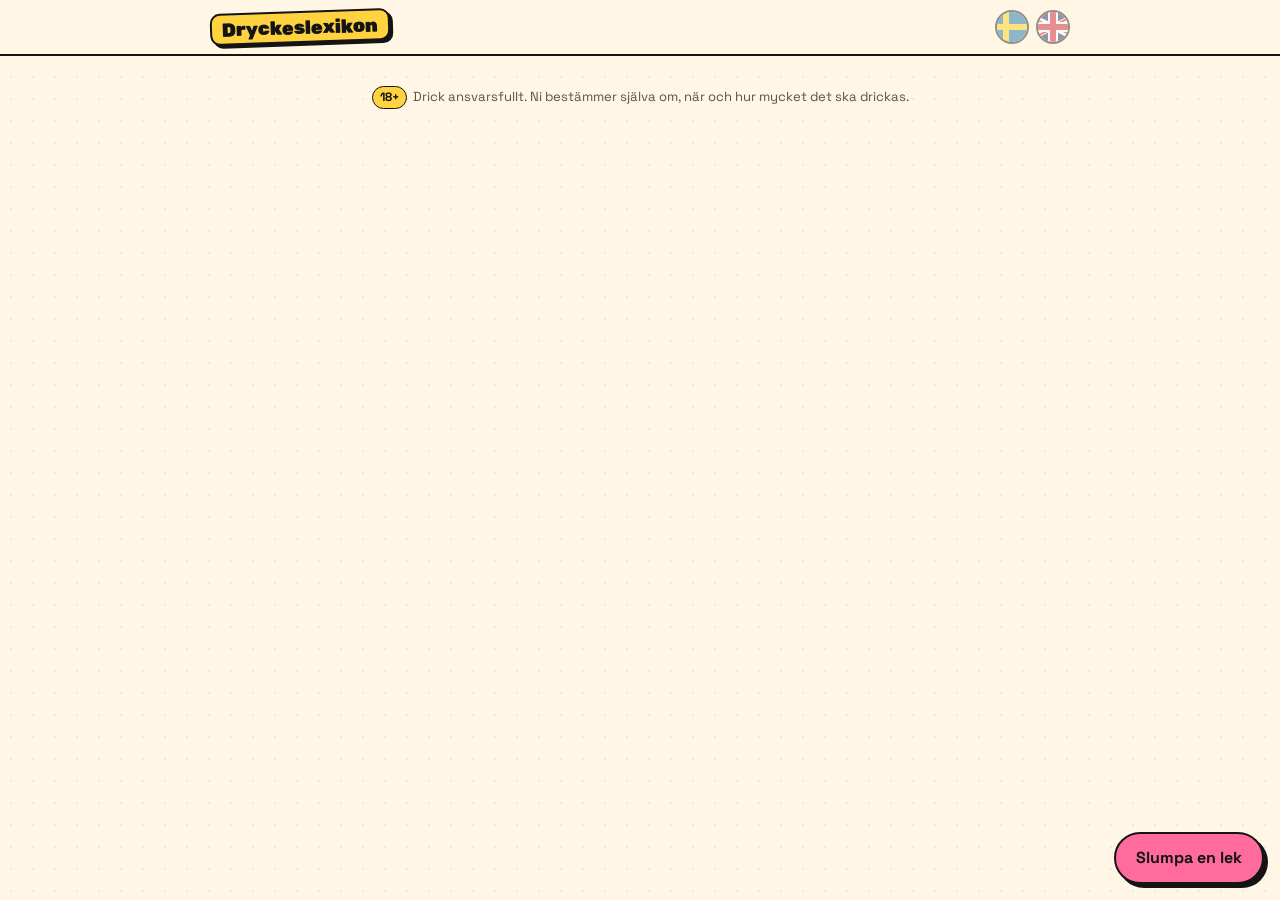
==== commit a29219a1: "Ny ljus design, gänget, kvällens lista, timer och förslagslåda - Design B "ljus och lekfull": krämvi" ====
--- a/kalla/mall.html
+++ b/kalla/mall.html
@@ -4,11 +4,11 @@
 <meta charset="utf-8">
 <!-- Ändra inte lekarna här: de ligger i ../lekar/lekar.json (+ svarighet.json). Kör python3 bygg.py för att bygga index.html. -->
 <meta name="viewport" content="width=device-width, initial-scale=1, viewport-fit=cover">
-<meta name="theme-color" content="#1a1024">
+<meta name="theme-color" content="#fff6e5">
 <title>Dryckeslexikon</title>
 <!--PWA-->
 <link rel="preconnect" href="https://fonts.googleapis.com">
-<link href="https://fonts.googleapis.com/css2?family=Baloo+2:wght@600;800&family=Nunito+Sans:wght@400;600;700&display=swap" rel="stylesheet">
+<link href="https://fonts.googleapis.com/css2?family=Rubik:wght@600;800;900&family=Space+Grotesk:wght@400;500;600;700&display=swap" rel="stylesheet">
 <style>
 /* VOICE: kvällsfest, varm och lekfull men lättläst i en mörk lokal.
    IDEA: en bardisk-meny / spelhylla, stora brickor man trycker på.
@@ -18,14 +18,14 @@
 :root{color-scheme:dark;--bg:#1a1024;--yta:#26182f;--yta2:#30203b;--kant:#46304f;--text:#fbf3ea;--dim:#c5b4c9;--ol:#ffb838;--vin:#e2475f;--mint:#5fd8b0;--bla:#7aa8ff}
 *{box-sizing:border-box;min-width:0}
 html{scroll-padding-top:90px}
-body{margin:0;background:var(--bg);color:var(--text);font:16px/1.55 "Nunito Sans",system-ui,-apple-system,"Segoe UI",sans-serif;overflow-x:clip;-webkit-text-size-adjust:100%;
+body{margin:0;background:var(--bg);color:var(--text);font:16px/1.55 "Space Grotesk",system-ui,-apple-system,"Segoe UI",sans-serif;overflow-x:clip;-webkit-text-size-adjust:100%;
  background-image:radial-gradient(900px 500px at 90% -10%,#4a1f3d 0,transparent 60%),radial-gradient(700px 500px at -10% 10%,#2a1f4d 0,transparent 60%);background-attachment:fixed}
 a{color:inherit}
 button{font:inherit;color:inherit}
 .wrap{max-width:860px;margin:0 auto;padding:0 16px calc(90px + env(safe-area-inset-bottom))}
 .topp{position:sticky;top:0;z-index:5;background:rgba(26,16,36,.92);backdrop-filter:blur(10px);border-bottom:1px solid var(--kant);padding:calc(10px + env(safe-area-inset-top)) 16px 10px}
 .topp .in{max-width:860px;margin:0 auto;display:flex;align-items:center;gap:10px}
-.logo{font:800 1.35rem/1 "Baloo 2",system-ui,sans-serif;text-decoration:none;flex:1;padding:6px 0}
+.logo{font:800 1.35rem/1 "Rubik",system-ui,sans-serif;text-decoration:none;flex:1;padding:6px 0}
 .logo span{color:var(--ol)}
 .tbk{min-height:44px;padding:0 14px;border-radius:12px;border:1px solid var(--kant);background:var(--yta);text-decoration:none;display:flex;align-items:center;font-weight:700;font-size:.95rem}
 .tbk[hidden]{display:none}
@@ -40,11 +40,11 @@
 .tbkt{margin-left:5px}
 @media(max-width:400px){.topp .in{gap:7px}.logo{font-size:1.2rem}.tbk{padding:0 10px;font-size:.9rem}.sprak{gap:5px}.sprak button{width:30px;height:30px}}
 @media(max-width:350px){.tbkt{display:none}.tbk{padding:0 13px}}
-h1,h2,h3{font-family:"Baloo 2",system-ui,sans-serif;line-height:1.08;margin:0}
+h1,h2,h3{font-family:"Rubik",system-ui,sans-serif;line-height:1.08;margin:0}
 .hej{padding:26px 0 14px}
 .hej h1{font-size:clamp(2rem,8vw,3.1rem);text-wrap:balance}
 .hej p{color:var(--dim);margin:8px 0 0;max-width:34em}
-.sok{width:100%;margin:16px 0 4px;padding:13px 16px;font:16px "Nunito Sans",sans-serif;border-radius:14px;border:1px solid var(--kant);background:var(--yta);color:var(--text)}
+.sok{width:100%;margin:16px 0 4px;padding:13px 16px;font:16px "Space Grotesk",sans-serif;border-radius:14px;border:1px solid var(--kant);background:var(--yta);color:var(--text)}
 .sok:focus{outline:3px solid var(--ol);outline-offset:1px;border-color:transparent}
 .stora{display:grid;grid-template-columns:repeat(2,minmax(0,1fr));gap:12px;margin:18px 0}
 .stor{position:relative;display:flex;flex-direction:column;justify-content:flex-end;min-height:200px;padding:16px;border-radius:22px;text-decoration:none;overflow:hidden;border:1px solid rgba(255,255,255,.08);box-shadow:0 10px 30px rgba(0,0,0,.35);transition:transform .15s}
@@ -86,9 +86,9 @@
 .antalrad{display:flex;align-items:center;justify-content:space-between;gap:12px;margin:14px 0;padding:10px 14px;border-radius:16px;background:var(--yta);border:2px solid var(--kant);font-weight:700}
 .stepper{display:flex;align-items:center;gap:6px}
 .stepper button{width:44px;height:44px;border-radius:12px;border:0;background:var(--yta2);font-size:1.4rem;font-weight:800;cursor:pointer}
-.stepper output{min-width:48px;text-align:center;font:800 1.3rem "Baloo 2",sans-serif;color:var(--ol)}
-.spela{display:flex;flex-direction:column;align-items:center;justify-content:center;min-height:64px;border-radius:18px;background:linear-gradient(150deg,#ffb838,#d9721e);color:#2a1300;font:800 1.5rem/1.1 "Baloo 2",sans-serif;text-decoration:none;box-shadow:0 10px 26px rgba(0,0,0,.35);margin:10px 0}
-.spela span{font:700 .85rem "Nunito Sans",sans-serif;opacity:.85}
+.stepper output{min-width:48px;text-align:center;font:800 1.3rem "Rubik",sans-serif;color:var(--ol)}
+.spela{display:flex;flex-direction:column;align-items:center;justify-content:center;min-height:64px;border-radius:18px;background:linear-gradient(150deg,#ffb838,#d9721e);color:#2a1300;font:800 1.5rem/1.1 "Rubik",sans-serif;text-decoration:none;box-shadow:0 10px 26px rgba(0,0,0,.35);margin:10px 0}
+.spela span{font:700 .85rem "Space Grotesk",sans-serif;opacity:.85}
 .spela:active{transform:scale(.98)}
 .kat svg{width:52px;height:52px;flex:none}
 .kat b{display:block;font-weight:700;line-height:1.2;overflow-wrap:anywhere}
@@ -108,12 +108,12 @@
 .abc a span{color:var(--ol)}
 .bokstav{display:flex;align-items:center;gap:12px;margin:28px 0 10px}
 .bokstav svg{width:48px;height:48px;flex:none}
-.bokstav span{font:800 1.45rem/1.1 "Baloo 2",sans-serif;color:var(--ol)}
-.bokstav small{display:block;font:400 .88rem/1.3 "Nunito Sans",sans-serif;color:var(--dim)}
+.bokstav span{font:800 1.45rem/1.1 "Rubik",sans-serif;color:var(--ol)}
+.bokstav small{display:block;font:400 .88rem/1.3 "Space Grotesk",sans-serif;color:var(--dim)}
 ul.lista{list-style:none;margin:0;padding:0;display:grid;gap:10px}
 .rad{display:block;background:var(--yta);border:1px solid var(--kant);border-radius:18px;padding:14px 16px;text-decoration:none}
 .rad:active{background:var(--yta2)}
-.rad .namn{font:800 1.2rem/1.15 "Baloo 2",sans-serif;display:flex;gap:8px;align-items:center;flex-wrap:wrap}
+.rad .namn{font:800 1.2rem/1.15 "Rubik",sans-serif;display:flex;gap:8px;align-items:center;flex-wrap:wrap}
 .rad .kort{color:var(--dim);font-size:.92rem;margin-top:3px}
 .fakta3{display:grid;grid-template-columns:repeat(3,minmax(0,1fr));gap:6px;margin-top:10px}
 .fakta3 div{background:rgba(0,0,0,.22);border-radius:10px;padding:6px 8px;line-height:1.2}
@@ -122,7 +122,7 @@
 .svar{display:inline-flex;gap:3px;vertical-align:middle;margin-right:5px}
 .svar i{width:8px;height:8px;border-radius:50%;background:#5a4663}
 .svar i.p{background:var(--ol)}
-.mini{font:700 .7rem/1 "Nunito Sans",sans-serif;padding:4px 8px;border-radius:999px;background:#3b1f2a;color:#ffb3bf}
+.mini{font:700 .7rem/1 "Space Grotesk",sans-serif;padding:4px 8px;border-radius:999px;background:#3b1f2a;color:#ffb3bf}
 .mini.d{background:#4a3110;color:var(--ol)}
 .sokruta{position:relative}
 .forslag{position:absolute;left:0;right:0;top:100%;margin-top:6px;z-index:8;list-style:none;padding:6px;background:#2d1d37;border:1px solid var(--kant);border-radius:16px;box-shadow:0 16px 40px rgba(0,0,0,.55);max-height:min(60vh,420px);overflow-y:auto}
@@ -139,7 +139,7 @@
 .ruta:active{transform:scale(.97)}
 .ruta:focus-visible{outline:3px solid var(--ol);outline-offset:2px}
 .rbild{width:min(100%,104px);aspect-ratio:1;height:auto}
-.rnamn{font:800 1.08rem/1.15 "Baloo 2",sans-serif;text-wrap:balance;overflow-wrap:anywhere}
+.rnamn{font:800 1.08rem/1.15 "Rubik",sans-serif;text-wrap:balance;overflow-wrap:anywhere}
 .rmeta{color:var(--dim);font-size:.78rem;line-height:1.2;margin-top:auto;white-space:nowrap}
 .rmeta .svar i{width:6px;height:6px}
 .rfav{position:absolute;top:8px;right:10px;color:#ff7a8e;font-size:1.1rem}
@@ -172,7 +172,7 @@
 .aldersparr{position:fixed;inset:0;z-index:50;display:grid;place-items:center;padding:24px;background:rgba(14,8,20,.94);backdrop-filter:blur(8px)}
 .aldersparr[hidden]{display:none}
 .aldersparr .ruta18{max-width:380px;width:100%;text-align:center;background:var(--yta);border:1px solid var(--kant);border-radius:24px;padding:26px 22px;box-shadow:0 20px 50px rgba(0,0,0,.5)}
-.aldersparr .tag18{display:inline-grid;place-items:center;width:76px;height:76px;border-radius:50%;border:4px solid var(--ol);color:var(--ol);font:800 1.9rem/1 "Baloo 2",sans-serif;margin-bottom:12px}
+.aldersparr .tag18{display:inline-grid;place-items:center;width:76px;height:76px;border-radius:50%;border:4px solid var(--ol);color:var(--ol);font:800 1.9rem/1 "Rubik",sans-serif;margin-bottom:12px}
 .aldersparr h2{font-size:1.6rem;margin:0 0 8px}
 .aldersparr p{color:var(--dim);margin:0 0 18px}
 .aldersparr button{display:block;width:100%;min-height:52px;border-radius:14px;border:0;font-weight:800;font-size:1.02rem;cursor:pointer;margin-top:10px}
@@ -203,10 +203,10 @@
 .imkort.dold{background:repeating-linear-gradient(45deg,#3a2350 0 14px,#311d45 14px 28px);border-color:#5a3b7a;cursor:pointer}
 .imkort.ord{background:#fff;color:#1d1630;border-color:#fff}
 .imkort.imp{background:linear-gradient(150deg,#e2475f,#7a1f4a);color:#fff;border-color:#e2475f}
-.imkort .stor-t{font:800 clamp(2rem,10vw,3rem)/1.05 "Baloo 2",sans-serif;word-break:break-word}
+.imkort .stor-t{font:800 clamp(2rem,10vw,3rem)/1.05 "Rubik",sans-serif;word-break:break-word}
 .imkort .etikett{font-weight:800;text-transform:uppercase;letter-spacing:.08em;font-size:.8rem;opacity:.75}
 .imkort p{margin:0;max-width:30ch}
-.imkort .num{font:800 clamp(3rem,16vw,4.6rem)/1 "Baloo 2",sans-serif;color:var(--ol)}
+.imkort .num{font:800 clamp(3rem,16vw,4.6rem)/1 "Rubik",sans-serif;color:var(--ol)}
 .imsteg{display:inline-block;margin:0 0 10px;padding:4px 14px;border-radius:999px;background:rgba(255,255,255,.08);font-weight:800}
 .imlista{text-align:left;max-width:420px;margin:0 auto 14px;padding-left:1.3em}
 .imlista li{margin-bottom:6px}
@@ -222,7 +222,7 @@
 .imkort.kkp .stor-t{font-size:clamp(1.5rem,7vw,2.2rem)}
 .kkalt{list-style:none;padding:0;margin:0 auto 14px;max-width:520px;display:grid;gap:8px;counter-reset:kk}
 .kkalt button{display:flex;align-items:center;gap:12px;width:100%;min-height:54px;padding:10px 14px;border-radius:16px;border:2px solid var(--kant);background:var(--yta);font-weight:700;font-size:1rem;text-align:left;cursor:pointer}
-.kkalt button b{flex:none;width:30px;height:30px;border-radius:50%;display:grid;place-items:center;background:var(--yta2);font:800 1rem "Baloo 2",sans-serif}
+.kkalt button b{flex:none;width:30px;height:30px;border-radius:50%;display:grid;place-items:center;background:var(--yta2);font:800 1rem "Rubik",sans-serif}
 .kkalt button[aria-pressed=true]{border-color:#c79bff;background:#2e2350}
 .kkalt button[aria-pressed=true] b{background:#c79bff;color:#1d1630}
 .kkalt button.ratt{border-color:var(--mint);background:#123d33}.kkalt button.ratt b{background:var(--mint);color:#062a24}
@@ -231,7 +231,7 @@
 .kkalt button.bort{opacity:.45}
 .kktips{margin:8px 0 0;color:var(--dim);font-size:.9rem}
 .kkinl{color:var(--dim);font-weight:700;margin:0 0 10px}
-.kkres{font:800 clamp(1.8rem,8vw,2.4rem)/1.1 "Baloo 2",sans-serif;margin:4px 0 10px}
+.kkres{font:800 clamp(1.8rem,8vw,2.4rem)/1.1 "Rubik",sans-serif;margin:4px 0 10px}
 .kkres.ratt{color:var(--mint)}.kkres.fel{color:#ff7a8e}
 .verktygslank.kklank{background:linear-gradient(150deg,#c79bff33,#6a3fc033);border-color:#8a5ad8}
 .verktygslank.imlank{background:linear-gradient(150deg,#ff9a5a33,#b8325a33);border-color:#b8325a}
@@ -240,7 +240,7 @@
 .verktyg>p{color:var(--dim);margin:6px 0 14px}
 .kvar{display:inline-block;margin:0 0 10px;padding:4px 14px;border-radius:999px;background:rgba(255,255,255,.08);font-weight:800}
 .kortplats{display:grid;place-items:center;perspective:900px}
-.spkort{position:relative;height:max(210px,min(calc(100vh - 310px),calc(100svh - 310px),440px));width:auto;max-width:78vw;aspect-ratio:5/7;container-type:size;border-radius:20px;background:#fff;color:#1d1630;box-shadow:0 18px 40px rgba(0,0,0,.5);border:0;padding:0;cursor:pointer;font-family:"Baloo 2",Georgia,serif}
+.spkort{position:relative;height:max(210px,min(calc(100vh - 310px),calc(100svh - 310px),440px));width:auto;max-width:78vw;aspect-ratio:5/7;container-type:size;border-radius:20px;background:#fff;color:#1d1630;box-shadow:0 18px 40px rgba(0,0,0,.5);border:0;padding:0;cursor:pointer;font-family:"Rubik",Georgia,serif}
 .spkort.rod{color:#d22e4a}
 .spkort .hr{position:absolute;display:flex;flex-direction:column;align-items:center;line-height:.9;font-weight:800;font-size:12cqh}
 .spkort .hr i{font-style:normal;font-size:.85em}
@@ -249,10 +249,10 @@
 .spkort .mitt.bild{font-size:34cqh;font-weight:800}
 .spkort .mitt.bild small{display:block;font-size:.45em;text-align:center;margin-top:-.2em}
 .spkort.baksida{background:repeating-linear-gradient(45deg,#c22f52 0 10px,#a0203f 10px 20px);border:10px solid #fff;color:#fff}
-.spkort.baksida .mitt{font-size:1.3rem;font-weight:800;padding:20px;font-family:"Nunito Sans",sans-serif;text-shadow:0 2px 6px rgba(0,0,0,.4)}
+.spkort.baksida .mitt{font-size:1.3rem;font-weight:800;padding:20px;font-family:"Space Grotesk",sans-serif;text-shadow:0 2px 6px rgba(0,0,0,.4)}
 .spkort.slut{background:var(--yta);color:var(--text);border:2px dashed var(--kant);box-shadow:none}
-.spkort.slut .mitt{font-size:1.3rem;font-weight:800;padding:20px;font-family:"Nunito Sans",sans-serif}
-.kortnamn{font:800 1.35rem "Baloo 2",sans-serif;margin:10px 0 0;min-height:1.6em}
+.spkort.slut .mitt{font-size:1.3rem;font-weight:800;padding:20px;font-family:"Space Grotesk",sans-serif}
+.kortnamn{font:800 1.35rem "Rubik",sans-serif;margin:10px 0 0;min-height:1.6em}
 .forra{color:var(--dim);font-size:.9rem;min-height:1.4em}
 .verktyg .spela{border:0;width:100%;cursor:pointer}
 .verktyg .spela:disabled{opacity:.45}
@@ -270,11 +270,11 @@
 @keyframes rull{0%{transform:rotate(-200deg) scale(.6);opacity:.3}70%{transform:rotate(12deg) scale(1.05)}}
 .verktyg.medregel .spkort{height:max(170px,min(calc(100vh - 450px),calc(100svh - 450px),380px))}
 .kortregel{margin:10px auto 12px;padding:12px 16px;border-radius:16px;background:var(--yta);border:1px solid var(--kant);text-align:left;min-height:4.2em}
-.kortregel b{display:block;font:800 1.25rem "Baloo 2",sans-serif;color:var(--ol)}
+.kortregel b{display:block;font:800 1.25rem "Rubik",sans-serif;color:var(--ol)}
 .kortregel p{margin:2px 0 0}
 .kortregel a{color:var(--dim);font-size:.9rem}
-.summa{font:800 clamp(2.4rem,11vw,3.4rem)/1 "Baloo 2",sans-serif;color:var(--ol);margin:12px 0 2px}
-.summa small{display:block;font:700 .9rem "Nunito Sans",sans-serif;color:var(--dim);margin-top:4px}
+.summa{font:800 clamp(2.4rem,11vw,3.4rem)/1 "Rubik",sans-serif;color:var(--ol);margin:12px 0 2px}
+.summa small{display:block;font:700 .9rem "Space Grotesk",sans-serif;color:var(--dim);margin-top:4px}
 .verktygslank{display:flex;align-items:center;gap:12px;margin:14px 0;padding:12px 16px;border-radius:16px;background:var(--yta);border:2px solid var(--kant);text-decoration:none;font-weight:800}
 .verktygslank svg{width:52px;height:46px;flex:none}
 .verktygslank small{display:block;font-weight:600;color:var(--dim)}
@@ -292,7 +292,7 @@
 .sval p.vtext{margin:14px 0 10px}
 .nivor{display:grid;gap:10px}
 .niva{display:flex;align-items:center;gap:14px;min-height:76px;padding:12px 16px;border-radius:18px;border:2px solid var(--kant);background:var(--yta);cursor:pointer;text-align:left;width:100%}
-.niva b{display:block;font:800 1.3rem/1.1 "Baloo 2",sans-serif}
+.niva b{display:block;font:800 1.3rem/1.1 "Rubik",sans-serif}
 .niva small{color:var(--dim)}
 .niva .pr{width:16px;height:16px;border-radius:50%;flex:none}
 .niva div{flex:1}
@@ -305,7 +305,7 @@
 .egna{margin-top:22px}
 .egna h3{font-size:1.15rem;margin-bottom:4px}
 .egnarad{display:flex;gap:8px;margin:8px 0}
-.egnarad input{flex:1;padding:12px 14px;font:16px "Nunito Sans",sans-serif;border-radius:14px;border:1px solid var(--kant);background:var(--yta);color:var(--text)}
+.egnarad input{flex:1;padding:12px 14px;font:16px "Space Grotesk",sans-serif;border-radius:14px;border:1px solid var(--kant);background:var(--yta);color:var(--text)}
 .egnarad button{min-height:48px;padding:0 16px;border-radius:14px;border:0;background:var(--bla);color:#0b1240;font-weight:800;cursor:pointer}
 .egnalista{list-style:none;padding:0;margin:0;display:grid;gap:6px}
 .egnalista li{display:flex;align-items:center;gap:8px;padding:8px 8px 8px 14px;border-radius:12px;background:var(--yta)}
@@ -319,8 +319,8 @@
 .raknare .nb{display:inline-block;margin-left:8px;padding:2px 10px;border-radius:999px;background:rgba(255,255,255,.08);font-size:.85rem}
 .kortyta{flex:1;display:flex;align-items:center;justify-content:center;padding:14px 0;min-height:260px;touch-action:pan-y}
 .frkort{position:relative;width:100%;min-height:min(62vh,520px);display:flex;flex-direction:column;justify-content:center;padding:28px 24px;border-radius:30px;background:linear-gradient(160deg,#3a2747,#26182f);border:2px solid currentColor;box-shadow:0 20px 50px rgba(0,0,0,.5);cursor:pointer;will-change:transform}
-.frkort .inl{font:700 1.05rem "Nunito Sans",sans-serif;color:var(--dim);margin-bottom:10px}
-.frkort .fr{font:800 clamp(1.9rem,8.5vw,3rem)/1.12 "Baloo 2",sans-serif;color:var(--text);text-wrap:balance;overflow-wrap:anywhere}
+.frkort .inl{font:700 1.05rem "Space Grotesk",sans-serif;color:var(--dim);margin-bottom:10px}
+.frkort .fr{font:800 clamp(1.9rem,8.5vw,3rem)/1.12 "Rubik",sans-serif;color:var(--text);text-wrap:balance;overflow-wrap:anywhere}
 .frkort .tips{position:absolute;left:0;right:0;bottom:16px;text-align:center;color:var(--dim);font-size:.82rem;opacity:.8}
 .frkort.slut .fr{font-size:clamp(1.7rem,7vw,2.4rem)}
 .frkort.ut-v{animation:utv .18s ease-in forwards}.frkort.ut-h{animation:uth .18s ease-in forwards}
@@ -330,10 +330,204 @@
 @keyframes inh{from{transform:translateX(40%) scale(.96);opacity:0}}
 @keyframes inv{from{transform:translateX(-40%) scale(.96);opacity:0}}
 .kontroll{display:flex;align-items:center;gap:12px}
-.kontroll .nasta{flex:1;min-height:64px;border:0;border-radius:20px;background:linear-gradient(150deg,#ffb838,#d9721e);color:#2a1300;font:800 1.5rem "Baloo 2",sans-serif;cursor:pointer;box-shadow:0 10px 26px rgba(0,0,0,.35)}
+.kontroll .nasta{flex:1;min-height:64px;border:0;border-radius:20px;background:linear-gradient(150deg,#ffb838,#d9721e);color:#2a1300;font:800 1.5rem "Rubik",sans-serif;cursor:pointer;box-shadow:0 10px 26px rgba(0,0,0,.35)}
 .kontroll .rund{width:60px;height:60px}
 .kontroll .nasta:active,.rund:active{transform:scale(.97)}
 @media(prefers-reduced-motion:reduce){.frkort{animation:none!important}}
+/* ===== Inför kvällen: gänget, kvällens lista och timer ===== */
+.ikvall{display:grid;grid-template-columns:repeat(2,minmax(0,1fr));gap:12px;margin:-6px 0 18px}
+.ikvall a{display:flex;align-items:center;gap:10px;min-height:66px;padding:10px 12px;border-radius:18px;background:var(--yta);border:2px solid var(--kant);text-decoration:none;font-weight:800;line-height:1.15}
+.ikvall a:active{transform:scale(.98)}
+.ikvall svg{width:40px;height:36px;flex:none}
+.ikvall span{min-width:0}
+.ikvall small{display:block;font-weight:600;color:var(--dim);font-size:.8rem;white-space:nowrap;overflow:hidden;text-overflow:ellipsis}
+.ikvall .kvl{border-color:#2f8f74}.ikvall .gl{border-color:#5160d6}
+.lekknappar{display:flex;gap:8px;flex-wrap:wrap;margin-top:4px}
+.lekknappar .favknapp{margin-top:0}
+.kvknapp.pa{background:var(--mint);border-color:var(--mint);color:#062a24}
+.turruta{display:flex;align-items:center;gap:8px;flex-wrap:wrap;margin:14px 0;padding:10px 12px 10px 16px;border-radius:16px;background:linear-gradient(150deg,#7aa8ff22,#5160d622);border:2px solid #5160d6}
+.turruta>div{flex:1;min-width:110px}
+.turruta small{display:block;color:var(--dim);font-size:.78rem;font-weight:700}
+.turruta b{font:800 1.5rem/1.1 "Rubik",sans-serif;color:var(--bla);overflow-wrap:anywhere}
+.turruta .liten{min-height:44px;padding:0 12px}
+.turtom{display:inline-block;margin:2px 0 10px;color:var(--bla);font-weight:700;font-size:.92rem}
+#turnamn.pop{animation:pop .35s}
+@keyframes pop{0%{transform:scale(.6);opacity:.3}70%{transform:scale(1.12)}}
+.timer{margin:14px 0;padding:14px 16px 12px;border-radius:18px;background:var(--yta);border:2px solid var(--kant);text-align:center}
+.timer>small{display:block;color:var(--dim);font-weight:800;font-size:.8rem;letter-spacing:.06em;text-transform:uppercase}
+.timer .tid{font:800 clamp(3rem,16vw,4.2rem)/1 "Rubik",sans-serif;color:var(--ol);font-variant-numeric:tabular-nums;margin:8px 0 10px}
+.timer.kor{border-color:var(--ol)}
+.timer.slut{border-color:var(--vin);animation:blink .45s 6}
+.timer.slut .tid{color:var(--vin)}
+@keyframes blink{50%{background:#e2475f55}}
+.timer .chips{justify-content:center;flex-wrap:wrap;margin:0 0 10px}
+.timer .chip[aria-pressed=true]{background:#3a2a14;border-color:var(--ol);color:var(--text)}
+.timer .tstart{background:linear-gradient(150deg,#ffb838,#d9721e);color:#2a1300;border:0;min-width:140px}
+.timer .tstart.paus{background:var(--yta2);color:var(--text)}
+.gang .ganglista{list-style:none;padding:0;margin:14px 0;display:grid;gap:6px;text-align:left}
+.ganglista li{display:flex;align-items:center;gap:10px;padding:6px 6px 6px 14px;border-radius:12px;background:var(--yta);border:2px solid transparent;font-weight:700}
+.ganglista li.tur{border-color:var(--bla)}
+.ganglista li span{flex:1;overflow-wrap:anywhere}
+.ganglista li em{font-style:normal;font-size:.78rem;color:var(--bla);font-weight:800}
+.ganglista button{width:40px;height:40px;border-radius:10px;border:0;background:var(--yta2);cursor:pointer;font-size:1.1rem}
+.vemborjar{margin:16px 0 12px}
+.vemborjar small{display:block;color:var(--dim);font-weight:700}
+.vemborjar b{display:block;font:800 clamp(2.2rem,11vw,3rem)/1.1 "Rubik",sans-serif;color:var(--bla);overflow-wrap:anywhere}
+.gang .egnarad button{background:var(--bla)}
+.kvlista{list-style:none;padding:0;margin:16px 0;display:grid;gap:8px}
+.kvlista li{display:flex;align-items:center;gap:6px;padding:6px;border-radius:16px;background:var(--yta);border:1px solid var(--kant)}
+.kvlista li>a{flex:1;display:flex;align-items:center;gap:10px;min-height:52px;text-decoration:none;padding:2px 4px}
+.kvlista .fb{width:44px;height:44px;flex:none}
+.kvlista b{display:block;line-height:1.2}
+.kvlista small{display:block;color:var(--dim);font-size:.8rem}
+.kvflytt{display:flex;gap:4px;flex:none}
+.kvflytt button{width:38px;height:42px;border-radius:10px;border:0;background:var(--yta2);cursor:pointer;font-size:1.05rem;font-weight:800}
+.kvflytt button:disabled{opacity:.3}
+.kvlista+.spela{margin-top:6px}
+.kvbar{position:fixed;left:0;right:0;bottom:0;z-index:6;display:flex;align-items:stretch;gap:8px;padding:10px 12px calc(10px + env(safe-area-inset-bottom));background:rgba(26,16,36,.95);backdrop-filter:blur(10px);border-top:1px solid #2f8f74}
+.kvbar a{display:flex;align-items:center;justify-content:center;min-height:52px;border-radius:14px;background:var(--yta);border:1px solid var(--kant);text-decoration:none;font-weight:800}
+.kvbar .kvpil{width:60px;font-size:1.4rem;flex:none}
+.kvbar .kvpil[aria-disabled=true]{opacity:.3;pointer-events:none}
+.kvbar .kvmitt{flex:1;flex-direction:column;line-height:1.15;padding:4px 8px;text-align:center}
+.kvbar .kvmitt small{color:var(--dim);font-size:.78rem;font-weight:700;white-space:nowrap;overflow:hidden;text-overflow:ellipsis;max-width:100%}
+.kvbar .kvmitt b{color:var(--mint)}
+body.medkv .ansvar{padding-bottom:90px}
+.kvplats{height:70px}
+.frkort .vem{position:absolute;top:16px;left:0;right:0;text-align:center;font-weight:800;font-size:.95rem;color:var(--bla)}
+@media(max-width:360px){.ikvall{grid-template-columns:1fr}}
+/* ===== Design B: ljus och lekfull (2026-11-25). Krämvit bakgrund, svarta kanter, klara färger som klistermärken. ===== */
+:root{color-scheme:light;--bg:#fff6e5;--yta:#fff;--yta2:#f6ecd6;--kant:#141414;--text:#141414;--dim:#5b5249;--ol:#e8590c;--vin:#ff6b9d;--mint:#2fb36b;--bla:#2b6fd6;
+ --gul:#ffd23f;--rosa:#ff6b9d;--gron:#7ae582;--blaa:#4cc9f0;--lila:#b892ff;--skugga:4px 4px 0 #141414}
+body{background:var(--bg);background-image:radial-gradient(#14141412 1.2px,transparent 1.4px);background-size:22px 22px;background-attachment:scroll}
+h1,h2,h3{font-weight:900;letter-spacing:-.01em}
+.topp{background:rgba(255,246,229,.94);border-bottom:2.5px solid var(--kant)}
+.logo{display:inline-flex;flex:none;margin-right:auto;font-weight:900;background:var(--gul);border:2.5px solid var(--kant);border-radius:10px;padding:5px 10px 4px;box-shadow:3px 3px 0 var(--kant);transform:rotate(-2deg);font-size:1.2rem}
+.logo span{color:inherit}
+.tbk,.liten,.favknapp,.chip,.abc a,.rund,.stepper button,.egnarad button,.kvflytt button,.ganglista button,.egnalista button{border:2.5px solid var(--kant);box-shadow:3px 3px 0 var(--kant);background:#fff;color:var(--text)}
+.tbk:active,.liten:active,.favknapp:active,.chip:active,.rund:active,.stepper button:active,.stor:active,.ruta:active,.spela:active,.verktygslank:active,.ikvall a:active{transform:translate(2px,2px);box-shadow:1px 1px 0 var(--kant)}
+.stepper button:disabled,.kvflytt button:disabled{box-shadow:none}
+.chip{color:var(--text);font-weight:700;box-shadow:2px 2px 0 var(--kant)}
+.chip.pa,.chip[aria-pressed=true],.imkats .chip[aria-pressed=true],.kkval .chip[aria-pressed=true],.timer .chip[aria-pressed=true]{background:var(--gul);border-color:var(--kant);color:var(--text)}
+.sprak button{border:2.5px solid var(--kant);opacity:.45}
+.sprak button[aria-pressed="true"]{border-color:var(--kant);box-shadow:2px 2px 0 var(--kant)}
+.hej h1{font-size:clamp(2.3rem,10vw,3.3rem);line-height:1}
+.sok{border:2.5px solid var(--kant);box-shadow:var(--skugga);background:#fff;color:var(--text)}
+.sok:focus{outline:3px solid var(--blaa);outline-offset:2px;border-color:var(--kant)}
+.forslag{background:#fff;border:2.5px solid var(--kant);box-shadow:var(--skugga)}
+.forslag a.akt,.forslag a:hover{background:var(--yta2)}
+.forslag .fn mark,.forslag .alla{color:var(--ol)}
+.stor{border:2.5px solid var(--kant);box-shadow:5px 5px 0 var(--kant);color:var(--text)}
+.stor .n{background:#fff;color:var(--text);border:2px solid var(--kant)}
+.c-dryck{background:var(--blaa);color:var(--text)}.c-slump{background:var(--gul);color:var(--text)}.c-fav{background:var(--rosa);color:var(--text)}
+.c-kortlek{background:var(--gron);color:var(--text)}.c-tarn{background:var(--lila);color:var(--text)}
+.c-fri{background:var(--gron);color:var(--text)}.c-alla{background:var(--blaa);color:var(--text)}.c-impostor{background:#ff9f45;color:var(--text)}.c-korkort{background:var(--lila);color:var(--text)}
+.ikvall a{border:2.5px solid var(--kant);box-shadow:var(--skugga);background:#fff}
+.ikvall .kvl{background:#d9f7e2;border-color:var(--kant)}.ikvall .gl{background:#dcecff;border-color:var(--kant)}
+.ikvall small{color:var(--dim)}
+.lhuv h1,.verktyg h1{font-size:clamp(2rem,8.5vw,2.8rem)}
+.abc a span{color:var(--ol)}
+.bokstav span{color:var(--text)}
+.ruta{background:#fff;border:2.5px solid var(--kant);box-shadow:var(--skugga)}
+.rfav{color:#e0336f}
+.lekbild{background:var(--yta2);border:2.5px solid var(--kant);box-shadow:var(--skugga)}
+.svar i{background:#d9cfbd}.svar i.p{background:var(--ol)}
+.fakta div{background:#fff;border:2.5px solid var(--kant);box-shadow:3px 3px 0 var(--kant)}
+.fakta b a{color:var(--bla)}
+article h2{color:var(--text);font-size:1.45rem}
+ol.regler li{background:#fff;border:2px solid var(--kant)}
+ol.regler li::before{background:var(--gul);color:var(--text);border:2px solid var(--kant);line-height:24px}
+.notis{background:#ffe1ea;border:2.5px solid var(--kant);color:var(--text)}
+.taggar span{background:#fff;border:1.5px solid var(--kant);color:var(--text)}
+.favknapp.pa{background:var(--rosa);border-color:var(--kant);color:var(--text)}
+.kvknapp.pa{background:var(--gron);border-color:var(--kant);color:var(--text)}
+.verktygslank{background:#fff;border:2.5px solid var(--kant);box-shadow:var(--skugga)}
+.verktygslank.kklank{background:#efe5ff;border-color:var(--kant)}.verktygslank.imlank{background:#ffe9d6;border-color:var(--kant)}
+.spela,.aldersparr .ja18{background:var(--gul);color:var(--text);border:2.5px solid var(--kant)!important;box-shadow:5px 5px 0 var(--kant);font-weight:900}
+.startspel{background:var(--gron);color:var(--text)}
+.verktyg .spela:disabled{box-shadow:none}
+.slump{background:var(--rosa);color:var(--text);border:2.5px solid var(--kant);box-shadow:4px 4px 0 var(--kant)}
+.turruta{background:#dcecff;border:2.5px solid var(--kant);box-shadow:var(--skugga)}
+.turruta b,.vemborjar b,#turnamn{color:var(--text)}
+.turtom{color:var(--bla)}
+.timer{background:#fff;border:2.5px solid var(--kant);box-shadow:var(--skugga)}
+.timer.kor{background:#fff8d6;border-color:var(--kant)}
+.timer .tid{color:var(--text)}
+.timer.slut{background:#ffe1ea}.timer.slut .tid{color:#d61f5c}
+@keyframes blink{50%{background:var(--rosa)}}
+.timer .tstart{background:var(--gul);color:var(--text);border:2.5px solid var(--kant)}
+.timer .tstart.paus{background:#fff}
+.ganglista li,.egnalista li{background:#fff;border:2px solid var(--kant)}
+.ganglista li.tur{background:#dcecff;border-color:var(--kant)}
+.ganglista li em{color:var(--bla)}
+.egnarad input{border:2.5px solid var(--kant);background:#fff;color:var(--text)}
+.egnarad button,.gang .egnarad button{background:var(--blaa);color:var(--text)}
+.kvlista li{background:#fff;border:2.5px solid var(--kant);box-shadow:3px 3px 0 var(--kant)}
+.kvbar{background:rgba(255,246,229,.96);border-top:2.5px solid var(--kant)}
+.kvbar a{background:#fff;border:2.5px solid var(--kant);box-shadow:3px 3px 0 var(--kant)}
+.kvbar .kvmitt{background:#d9f7e2}.kvbar .kvmitt b{color:var(--text)}
+.antalrad,.imvaxla{background:#fff;border:2.5px solid var(--kant);box-shadow:3px 3px 0 var(--kant)}
+.imvaxla i{background:#e6dcc8;border:2px solid var(--kant)}
+.imvaxla[aria-pressed=true] i{background:var(--gron)}
+.imvaxla i:after{border:2px solid var(--kant);top:2px;left:2px;width:22px;height:22px}
+.stepper output{color:var(--text)}
+.imsteg{background:#fff;border:2px solid var(--kant)}
+.imkort{border:3px solid var(--kant)!important;box-shadow:6px 6px 0 var(--kant)}
+.imkort .num{color:var(--text)}
+.imkort.dold{background:repeating-linear-gradient(45deg,var(--rosa) 0 14px,#ff86ad 14px 28px)}
+.imkort.dold .etikett,.imkort.dold p{color:var(--text)!important}
+.imkort.ord,.imkort.kkp{background:#fff;color:var(--text)}
+.imkort.imp{background:var(--rosa);color:var(--text)}
+.kkalt button{background:#fff;border:2.5px solid var(--kant);box-shadow:3px 3px 0 var(--kant);color:var(--text)}
+.kkalt button[aria-pressed=true]{background:#efe5ff;border-color:var(--kant)}.kkalt button[aria-pressed=true] b{background:var(--lila);color:var(--text)}
+.kkalt button.ratt{background:#d9f7e2;border-color:var(--kant)}.kkalt button.ratt b{background:var(--gron);color:var(--text)}
+.kkalt button.fel{background:#ffe1ea;border-color:var(--kant)}.kkalt button.fel b{background:var(--rosa);color:var(--text)}
+.kkres.ratt{color:#1e8a4f}.kkres.fel{color:#d61f5c}
+.kortregel{background:#fff;border:2.5px solid var(--kant);box-shadow:3px 3px 0 var(--kant)}
+.kortregel b{color:var(--text)}
+.summa{color:var(--text)}
+.spkort{border:3px solid var(--kant);box-shadow:6px 6px 0 var(--kant)}
+.spkort.baksida{border:10px solid #fff;outline:3px solid var(--kant);background:repeating-linear-gradient(45deg,var(--rosa) 0 10px,#ff86ad 10px 20px)}
+.tarningar svg{filter:drop-shadow(4px 4px 0 #141414)}
+.tarningar svg rect:first-of-type{stroke:#141414;stroke-width:4}
+.spel{background:var(--bg);background-image:radial-gradient(#14141412 1.2px,transparent 1.4px);background-size:22px 22px}
+.shuv h2{font-weight:900}
+.raknare{color:var(--text)}
+.raknare .nb{background:#fff;border:2px solid var(--kant)}
+.n-Lugn{color:#1e8a4f}.n-Lagom{color:#c76a00}.n-Het{color:#d61f5c}.n-Egna{color:#2b6fd6}.n-Fav{color:#7a4fd6}
+.frkort{background:#fff;border:3px solid var(--kant)!important;box-shadow:8px 8px 0 var(--kant),15px 16px 0 -2px var(--gron),15px 16px 0 1px var(--kant)}
+.frkort.n-Lagom{box-shadow:8px 8px 0 var(--kant),15px 16px 0 -2px var(--gul),15px 16px 0 1px var(--kant)}
+.frkort.n-Het{box-shadow:8px 8px 0 var(--kant),15px 16px 0 -2px var(--rosa),15px 16px 0 1px var(--kant)}
+.frkort.n-Egna,.frkort.n-Fav{box-shadow:8px 8px 0 var(--kant),15px 16px 0 -2px var(--blaa),15px 16px 0 1px var(--kant)}
+.frkort .fr{font-weight:900;letter-spacing:-.01em}
+.frkort .inl{color:var(--dim)}
+.frkort .vem{color:var(--bla)}
+.kontroll .nasta{background:var(--blaa);color:var(--text);border:2.5px solid var(--kant)!important;box-shadow:5px 5px 0 var(--kant);font-weight:900}
+.rund.pa{background:var(--rosa);border-color:var(--kant);color:var(--text)}
+.niva{background:#fff;border:2.5px solid var(--kant);box-shadow:3px 3px 0 var(--kant);color:var(--text)}
+.sbotten{background:linear-gradient(transparent,var(--bg) 30%)}
+.ansvar b{border-color:var(--kant);color:var(--text);background:var(--gul)}
+.aldersparr{background:rgba(255,246,229,.97)}
+.aldersparr .ruta18{background:#fff;border:3px solid var(--kant);box-shadow:8px 8px 0 var(--kant)}
+.aldersparr .tag18{border-color:var(--kant);color:var(--text);background:var(--gul)}
+.mini{background:#ffe1ea;color:#a3123f}.mini.d{background:#fff1c2;color:#8a5200}
+.kat{background:#fff;border:2.5px solid var(--kant)}
+.kat[aria-pressed=true]{background:var(--gul);border-color:var(--kant)}
+:focus-visible{outline-color:var(--bla)!important}
+/* Förslagslådan */
+.forslagslank{display:flex;align-items:center;gap:12px;margin:0 0 18px;padding:12px 16px;border-radius:18px;background:#fff1c2;border:2.5px solid var(--kant);box-shadow:var(--skugga);text-decoration:none;font-weight:800}
+.forslagslank .em{font-size:1.9rem;line-height:1}
+.forslagslank small{display:block;font-weight:600;color:var(--dim);font-size:.85rem}
+.fsform{text-align:left;margin-top:8px}
+.fsform h3{font-size:1.1rem;margin:16px 0 8px}
+.fsform h3 small{font:600 .85rem "Space Grotesk",sans-serif;color:var(--dim)}
+.fstyper{flex-wrap:wrap}
+.fsform textarea,.fsform input{width:100%;padding:12px 14px;font:16px "Space Grotesk",sans-serif;border-radius:14px;border:2.5px solid var(--kant);background:#fff;color:var(--text);box-shadow:3px 3px 0 var(--kant);resize:vertical}
+.fsform textarea:focus,.fsform input:focus{outline:3px solid var(--blaa);outline-offset:2px}
+.fsinfo{font-size:.85rem;color:var(--dim);margin:14px 0}
+.fsfel{background:#ffe1ea;border:2px solid var(--kant);border-radius:12px;padding:10px 12px;font-weight:700}
+.fsform .spela{width:100%;border:0;cursor:pointer}
+.tackruta{font-size:4rem;margin:10px 0}
+.ansvar a{color:inherit;font-weight:700}
 </style>
 </head>
 <body>
@@ -505,7 +699,9 @@
       ${ikon('kort')}<h2>${T('Kortlek')}</h2><p>${T('Dra kort direkt i telefonen.')}</p></a>
     <a class="stor c-tarn" href="#tarningar">
       ${ikon('tarning')}<h2>${T('Tärningar')}</h2><p>${T('Slå 1–10 tärningar.')}</p></a>
-  </nav>`;
+  </nav>
+  ${inforKvallen()}
+  <a class="forslagslank" href="#forslag"><span class="em" aria-hidden="true">💡</span><span>${T('Förslagslådan')}<small>${T('Tipsa om en lek eller en idé till appen')}</small></span></a>`;
   const sok = $('#sok'), fl = $('#forslag');
   let akt = -1;
   const ga = () => { if (sok.value.trim()){ S.sok = sok.value; location.hash = 'alla'; } };
@@ -599,7 +795,7 @@
   if (!l){ $('#vy').innerHTML = `<p class="tom">${T('Hittade inte leken.')} <a href="#">${T('Till startsidan')}</a></p>`; return; }
   const lst = (rubrik, arr, ordnad) => arr && arr.length ? `<h2>${rubrik}</h2><${ordnad?'ol class="regler"':'ul'}>${arr.map(x=>`<li>${esc(x)}</li>`).join('')}</${ordnad?'ol':'ul'}>` : '';
   $('#vy').innerHTML = `<article>
-    <div class="lekhuv">${lekbild(l,'lekbild')}<div style="flex:1"><h1>${esc(F(l,'namn'))}</h1><button type="button" class="favknapp ${FAV.has(l.id)?'pa':''}" data-fav="${esc(l.id)}" aria-pressed="${FAV.has(l.id)}">${FAV.has(l.id)?T('♥ Sparad'):T('♡ Spara')}</button></div></div>
+    <div class="lekhuv">${lekbild(l,'lekbild')}<div style="flex:1"><h1>${esc(F(l,'namn'))}</h1><div class="lekknappar"><button type="button" class="favknapp ${FAV.has(l.id)?'pa':''}" data-fav="${esc(l.id)}" aria-pressed="${FAV.has(l.id)}">${FAV.has(l.id)?T('♥ Sparad'):T('♡ Spara')}</button><button type="button" class="favknapp kvknapp ${KV.includes(l.id)?'pa':''}" data-kv="${esc(l.id)}" aria-pressed="${KV.includes(l.id)}">${KV.includes(l.id)?T('✓ Kvällen'):T('+ Kvällen')}</button></div></div></div>
     <p class="ingress">${esc(F(l,'kort'))}</p>
     <div class="fakta">
       <div><small>${T('Spelare')}</small><b>${spelareText(l.spelare)}</b></div>
@@ -607,9 +803,11 @@
       <div><small>${T('Svårighet')}</small><b>${svarHtml(l.svarighet)}</b></div>
       <div><small>${T('Behövs')}</small><b><a href="#grupp-${l._grupp}">${esc(T(gruppAv(l._grupp).namn))}</a></b></div>
     </div>
+    ${turHtml()}
     ${l.osaker ? `<div class="notis"><b>${T('Reglerna varierar mellan sällskap.')}</b>${F(l,'osaker_kommentar') ? ' '+esc(F(l,'osaker_kommentar')) : ''} ${T('Kom överens innan ni börjar.')}</div>` : ''}
     ${lst(T('Det här behövs'), l.behover && l.behover.length ? F(l,'behover') : [T('Gott sällskap')])}
     ${lst(T('Regler'), F(l,'regler'), true)}
+    ${timerFor_lek(l)}
     ${l.kortregler ? `<a class="verktygslank" href="#kortlek-${encodeURIComponent(l.id)}">${ikon('kort')}<span>${T('Spela med telefonens kortlek')}<small>${T('Kortets regel visas när du drar')}</small></span></a>`
       : (l._grupp==='kortlek' || har(l,/^kortlek/i)) ? `<a class="verktygslank" href="#kortlek">${ikon('kort')}<span>${T('Ingen kortlek? Använd telefonen')}<small>${T('Öppna den digitala kortleken')}</small></span></a>` : ''}
     ${(l._grupp==='tarningar' || har(l,/tärning/i)) ? (n => `<a class="verktygslank" href="${n ? '#tarningar-' + encodeURIComponent(l.id) : '#tarningar'}">${ikon('tarning')}<span>${T('Inga tärningar? Använd telefonen')}<small>${n ? T('Öppnas med {t}, som leken använder', {t: tarningText(n)}) : T('Öppna de digitala tärningarna')}</small></span></a>`)(tarningarFor(l)) : ''}
@@ -618,7 +816,7 @@
     ${FRAGOR[l.id] ? `<a class="spela startspel" href="#spel-${encodeURIComponent(l.id)}">${T('▶ Starta spel')}<span>${T('{n} frågor att visa på skärmen', {n: antalFragor(l.id)})}</span></a>` : ''}
     ${lst(T('Varianter'), F(l,'varianter'))}
     ${F(l,'taggar') && F(l,'taggar').length ? `<div class="taggar">${F(l,'taggar').map(t=>`<span>#${esc(t)}</span>`).join('')}</div>` : ''}
-    
+    ${kvBar(l)}
   </article>`;
 }
 
@@ -708,32 +906,37 @@
 
 // ===== Impostor: alla utom impostorn får samma ord (inställningar och använda ord sparas i telefonen) =====
 let IMI = (() => { try { const v = JSON.parse(localStorage.getItem('dryckeslexikon-impostor') || 'null'); if (v && v.spelare) return v; } catch(e) {} return {}; })();
-IMI = {spelare: Math.min(20, Math.max(3, IMI.spelare|0 || 5)), imp: Math.max(1, IMI.imp|0 || 1), visaKat: IMI.visaKat !== false,
+IMI = {spelare: Math.min(20, Math.max(3, IMI.spelare|0 || 5)), imp: Math.max(1, IMI.imp|0 || 1), visaKat: IMI.visaKat !== false, medNamn: IMI.medNamn !== false,
   kat: Array.isArray(IMI.kat) ? IMI.kat.filter(k => IMKAT.includes(k)) : IMKAT.slice(), anvanda: Array.isArray(IMI.anvanda) ? IMI.anvanda.slice(-300) : []};
 if (!IMI.kat.length) IMI.kat = IMKAT.slice();
 const sparaIMI = () => { try { localStorage.setItem('dryckeslexikon-impostor', JSON.stringify(IMI)); } catch(e) {} };
 const maxImp = n => Math.max(1, Math.min(3, Math.floor((n - 1) / 2)));
+const imMedNamn = () => IMI.medNamn !== false && GANG.namn.length >= 3;
+const imAntal = () => imMedNamn() ? Math.min(20, GANG.namn.length) : IMI.spelare;
+const imSp = (i, liten) => IM.namn ? esc(IM.namn[i]) : T(liten ? 'spelare {i}' : 'Spelare {i}', {i: i + 1});
 let IM = {fas:'val'}; // val -> titta (i, visar) -> prata -> svar
 function imStart(){
-  IMI.imp = Math.min(IMI.imp, maxImp(IMI.spelare));
+  const N = imAntal();
+  IMI.imp = Math.min(IMI.imp, maxImp(N));
   const alla = IMI.kat.flatMap(k => IMP.kategorier[k].map(o => [k, o]));
   let pool = alla.filter(([k, o]) => !IMI.anvanda.includes(k + '|' + o));
   if (!pool.length){ IMI.anvanda = IMI.anvanda.filter(x => !alla.some(([k, o]) => x === k + '|' + o)); pool = alla; }
   const [kat, ord] = pool[Math.floor(Math.random() * pool.length)];
   IMI.anvanda.push(kat + '|' + ord); sparaIMI();
-  const imps = new Set(); while (imps.size < IMI.imp) imps.add(Math.floor(Math.random() * IMI.spelare));
-  IM = {fas:'titta', i:0, visar:false, kat, ord, imps, borjar: Math.floor(Math.random() * IMI.spelare)};
+  const imps = new Set(); while (imps.size < IMI.imp) imps.add(Math.floor(Math.random() * N));
+  IM = {fas:'titta', i:0, visar:false, kat, ord, imps, n: N, namn: imMedNamn() ? GANG.namn.slice(0, N) : null, borjar: Math.floor(Math.random() * N)};
   impostorSida();
 }
 function impostorSida(){
-  const v = $('#vy'), n = IMI.spelare;
+  const v = $('#vy'), n = IM.fas === 'val' ? imAntal() : IM.n;
   if (IM.fas === 'val'){
     const mi = maxImp(n); if (IMI.imp > mi) IMI.imp = mi;
     v.innerHTML = `<section class="verktyg">
       <h1>Impostor</h1><p>${T('Alla får samma hemliga ord utom impostorn, som bara får veta kategorin. Skicka runt telefonen så att var och en ser sitt ord.')}</p>
-      <div class="antalrad"><span>${T('Spelare')}</span><div class="stepper">
+      ${GANG.namn.length >= 3 ? `<button type="button" class="imvaxla" data-im="mednamn" aria-pressed="${imMedNamn()}" style="margin:0 0 14px"><i></i><span>${T('Använd gängets namn')}<small>${esc(GANG.namn.slice(0, 20).join(', '))}</small></span></button>` : `<p style="margin:-6px 0 10px"><a class="turtom" href="#ganget">${T('👥 Skriv in gänget så visas namnen i stället för Spelare 1, 2, 3')}</a></p>`}
+      ${imMedNamn() ? '' : `<div class="antalrad"><span>${T('Spelare')}</span><div class="stepper">
         <button type="button" data-im="sp-" aria-label="${T('Färre spelare')}" ${n<=3?'disabled':''}>−</button><output aria-live="polite">${n}</output>
-        <button type="button" data-im="sp+" aria-label="${T('Fler spelare')}" ${n>=20?'disabled':''}>+</button></div></div>
+        <button type="button" data-im="sp+" aria-label="${T('Fler spelare')}" ${n>=20?'disabled':''}>+</button></div></div>`}
       <div class="antalrad"><span>${T('Impostorer')}</span><div class="stepper">
         <button type="button" data-im="im-" aria-label="${T('Färre impostorer')}" ${IMI.imp<=1?'disabled':''}>−</button><output aria-live="polite">${IMI.imp}</output>
         <button type="button" data-im="im+" aria-label="${T('Fler impostorer')}" ${IMI.imp>=mi?'disabled':''}>+</button></div></div>
@@ -750,28 +953,28 @@
     v.innerHTML = `<section class="verktyg">
       <span class="imsteg">${T('Spelare {i} av {n}', {i: IM.i + 1, n})}</span>
       ${!IM.visar
-        ? `<button type="button" class="imkort dold" data-im="visa" style="width:100%"><span class="etikett" style="color:#fff">${T('Ge telefonen till')}</span><span class="num">${T('Spelare {i}', {i: IM.i + 1})}</span><p style="color:#fff">${T('Se till att ingen annan tittar. Tryck sedan här för att se ditt ord.')}</p></button>
+        ? `<button type="button" class="imkort dold" data-im="visa" style="width:100%"><span class="etikett" style="color:#fff">${T('Ge telefonen till')}</span><span class="num">${imSp(IM.i)}</span><p style="color:#fff">${T('Se till att ingen annan tittar. Tryck sedan här för att se ditt ord.')}</p></button>
            <button type="button" class="spela" data-im="visa">${T('Visa mitt ord')}</button>`
         : `<div class="imkort ${imp ? 'imp' : 'ord'}" aria-live="polite">${imp
             ? `<span class="etikett">${T('Du är')}</span><span class="stor-t">Impostor</span>${IMI.visaKat ? `<p>${T('Kategori:')} <b>${esc(IM.kat)}</b></p>` : ''}<p>${T('Du vet inte ordet. Låtsas att du gör det och försök lista ut det.')}</p>`
             : `<span class="etikett">${T('Kategori:')} ${esc(IM.kat)}</span><span class="stor-t">${esc(IM.ord)}</span><p>${T('Håll ordet hemligt. En av er är impostor.')}</p>`}</div>
-           <button type="button" class="spela" data-im="gom">${sista ? T('Göm. Alla har sett sitt ord') : T('Göm och lämna till spelare {i}', {i: IM.i + 2})}</button>`}
+           <button type="button" class="spela" data-im="gom">${sista ? T('Göm. Alla har sett sitt ord') : IM.namn ? T('Göm och lämna till {n}', {n: imSp(IM.i + 1)}) : T('Göm och lämna till spelare {i}', {i: IM.i + 2})}</button>`}
       <div class="knapprad" style="margin-top:12px"><button type="button" class="liten" data-im="avbryt">${T('Avbryt rundan')}</button></div>
     </section>`;
   } else if (IM.fas === 'prata'){
     v.innerHTML = `<section class="verktyg">
       <h1>${T('Dags att prata')}</h1>
-      <div class="imkort"><span class="etikett">${T('Spelare {i} börjar', {i: IM.borjar + 1})}</span>
+      <div class="imkort"><span class="etikett">${IM.namn ? T('{n} börjar', {n: imSp(IM.borjar)}) : T('Spelare {i} börjar', {i: IM.borjar + 1})}</span>
         <p>${T('Säg ett ord var som hör ihop med det hemliga ordet, varvet runt. Inte för tydligt, då listar impostorn ut det. Inte för luddigt, då blir du misstänkt.')}</p></div>
       <ol class="imlista"><li>${T('Ta ett eller två varv med ord.')}</li><li>${T('Diskutera och rösta på den ni tror är impostor.')}</li><li>${T('Blir impostorn utröstad får den en chans att gissa ordet. Gissar den rätt vinner impostorn ändå.')}</li></ol>
       <button type="button" class="spela" data-im="svar">${T('Visa ordet och impostorn')}</button>
     </section>`;
   } else {
-    const lista = [...IM.imps].sort((a,b) => a-b).map(x => T('spelare {i}', {i: x + 1}));
+    const lista = [...IM.imps].sort((a,b) => a-b).map(x => imSp(x, true));
     v.innerHTML = `<section class="verktyg">
       <h1>${T('Facit')}</h1>
       <div class="imkort ord"><span class="etikett">${T('Ordet var')}</span><span class="stor-t">${esc(IM.ord)}</span><p>${T('Kategori:')} ${esc(IM.kat)}</p></div>
-      <div class="imkort imp" style="min-height:0"><span class="etikett">${lista.length > 1 ? T('Impostorerna var') : T('Impostorn var')}</span><span class="stor-t" style="font-size:clamp(1.6rem,8vw,2.4rem)">${esc(lista.join(T(' och ')).replace(/^\S/, c => c.toUpperCase()))}</span></div>
+      <div class="imkort imp" style="min-height:0"><span class="etikett">${lista.length > 1 ? T('Impostorerna var') : T('Impostorn var')}</span><span class="stor-t" style="font-size:clamp(1.6rem,8vw,2.4rem)">${lista.join(T(' och ')).replace(/^\S/, c => c.toUpperCase())}</span></div>
       <button type="button" class="spela" data-im="start">${T('Ny runda')}</button>
       <div class="knapprad" style="margin-top:12px"><button type="button" class="liten" data-im="avbryt">${T('Ändra inställningar')}</button></div>
     </section>`;
@@ -789,7 +992,8 @@
   else if (a === 'visakat'){ IMI.visaKat = !IMI.visaKat; sparaIMI(); }
   else if (a === 'start'){ imStart(); window.scrollTo(0,0); return; }
   else if (a === 'visa'){ IM.visar = true; }
-  else if (a === 'gom'){ IM.visar = false; IM.gomd = Date.now(); if (IM.i < IMI.spelare - 1) IM.i++; else IM.fas = 'prata'; window.scrollTo(0,0); }
+  else if (a === 'gom'){ IM.visar = false; IM.gomd = Date.now(); if (IM.i < IM.n - 1) IM.i++; else IM.fas = 'prata'; window.scrollTo(0,0); }
+  else if (a === 'mednamn'){ IMI.medNamn = !imMedNamn(); sparaIMI(); }
   else if (a === 'svar'){ IM.fas = 'svar'; }
   else if (a === 'avbryt'){ IM = {fas:'val'}; }
   impostorSida();
@@ -844,7 +1048,8 @@
   if (falska.length < KKI.antal - 1) falska = falska.concat(kkFalska(ratt, kkPool(KKN).filter(t => t !== ratt && !falska.includes(t)), KKI.antal - 1 - falska.length));
   if (!byt) KKI.runda++;
   sparaKKI();
-  KK = {fas:'hemlig', visar: !!byt, ratt, alt: blanda(falska.concat(ratt)), gissat: null};
+  const vem = byt ? KK.vem : turNamn(); if (!byt) flyttaTur(1);
+  KK = {fas:'hemlig', visar: !!byt, ratt, alt: blanda(falska.concat(ratt)), gissat: null, vem};
 }
 function korkortSida(){
   const v = $('#vy'), inl = esc(KKD.inledning || T('Vem är mest trolig att …'));
@@ -868,7 +1073,7 @@
     v.innerHTML = `<section class="verktyg">
       <span class="imsteg">${T('Runda {n}', {n: KKI.runda})}</span>
       ${!KK.visar
-        ? `<button type="button" class="imkort dold" data-kk="visa" style="width:100%"><span class="etikett" style="color:#fff">${T('Ge telefonen till')}</span><span class="num" style="font-size:clamp(2rem,10vw,3rem)">${T('Den som rangordnar')}</span><p style="color:#fff">${T('Se till att ingen annan tittar. Tryck sedan här för att se ditt påstående.')}</p></button>
+        ? `<button type="button" class="imkort dold" data-kk="visa" style="width:100%"><span class="etikett" style="color:#fff">${T('Ge telefonen till')}</span><span class="num" style="font-size:clamp(2rem,10vw,3rem)">${KK.vem ? esc(KK.vem) : T('Den som rangordnar')}</span><p style="color:#fff">${T('Se till att ingen annan tittar. Tryck sedan här för att se ditt påstående.')}</p></button>
            <button type="button" class="spela" data-kk="visa">${T('Visa påståendet')}</button>`
         : `<div class="imkort kkp" aria-live="polite"><span class="etikett">${inl}</span><span class="stor-t">${esc(KK.ratt)}</span><p>${esc(KKD.instruktion || '')}</p></div>
            <button type="button" class="spela" data-kk="gom">${T('Klar. Göm och visa alternativen')}</button>
@@ -886,7 +1091,7 @@
         const k = svar ? (t === KK.ratt ? 'ratt' : t === KK.gissat ? 'fel' : 'bort') : '';
         return `<li><button type="button" class="${k}" data-kkalt="${i}" aria-pressed="${!svar && KK.gissat === t}" ${svar ? 'disabled' : ''}><b>${i + 1}</b><span>${esc(t)}</span></button></li>`; }).join('')}</ol>
       ${svar
-        ? `<button type="button" class="spela" data-kk="start">${T('Ny runda')}<span style="font-size:.8rem;font-weight:700">${T('Lämna telefonen till nästa spelare')}</span></button>
+        ? `<button type="button" class="spela" data-kk="start">${T('Ny runda')}<span style="font-size:.8rem;font-weight:700">${gangN() ? T('Lämna telefonen till {n}', {n: esc(turNamn())}) : T('Lämna telefonen till nästa spelare')}</span></button>
            <div class="knapprad" style="margin-top:12px"><button type="button" class="liten" data-kk="avbryt">${T('Ändra inställningar')}</button></div>`
         : `<button type="button" class="spela" data-kk="facit">${KK.gissat == null ? T('Visa svaret') : T('Lås svaret och visa')}</button>
            <div class="knapprad" style="margin-top:12px"><button type="button" class="liten" data-kk="avbryt">${T('Avbryt rundan')}</button></div>`}
@@ -920,6 +1125,9 @@
   if (spel){ spelSida(spel[1]); return; }
   if (SP.id) stangSpel();
   const lek = h.match(/^lek-(.+)$/);
+  if (!lek) document.body.classList.remove('medkv');
+  if (lek && forraHash === 'kvallen') KVAKTIV = true;
+  if (!h || LISTOR[h]) KVAKTIV = false;
   $('#tbk').hidden = !h;
   $('#slump').hidden = !h || !!lek || !!VERKTYG[h];
   const klek = h.match(/^kortlek-(.+)$/);
@@ -931,8 +1139,8 @@
     const n = TLEK && tarningarFor(TLEK);
     if (n && n !== TA.antal){ TA.antal = n; TA.slag = []; sparaTA(); }
     $('#tbk').href = TLEK ? '#lek-' + encodeURIComponent(TLEK.id) : '#'; $('#slump').hidden = true; tarningSida(); window.scrollTo(0,0); }
-  else if (VERKTYG[h]){ $('#tbk').href = forraHash && forraHash !== h && !VERKTYG[forraHash] ? '#'+forraHash : '#'; VERKTYG[h](); window.scrollTo(0,0); }
-  else if (lek){ $('#tbk').href = senasteLista ? '#'+senasteLista : '#'; lekSida(lek[1]); window.scrollTo(0,0); }
+  else if (VERKTYG[h]){ $('#tbk').href = h !== 'kvallen' && forraHash && forraHash !== h && !VERKTYG[forraHash] ? '#'+forraHash : '#'; VERKTYG[h](); window.scrollTo(0,0); }
+  else if (lek){ $('#tbk').href = KVAKTIV && KV.includes(lek[1]) ? '#kvallen' : senasteLista ? '#'+senasteLista : '#'; lekSida(lek[1]); window.scrollTo(0,0); }
   else if (LISTOR[h]){
     $('#tbk').href = '#';
     if (h!==senasteLista){ S.spelare=null; S.niva=null; if (h==='spela') S.sok=''; }
@@ -1029,10 +1237,10 @@
   if (!ko || ko.nyckel !== nyckel || ko.pos >= ko.ordning.length){ ko = {nyckel, ordning: blanda(pool), pos: 0}; }
   else { const finns = new Set(pool); ko.ordning = ko.ordning.filter(t => finns.has(t)); const har = new Set(ko.ordning); ko.ordning = ko.ordning.concat(blanda(pool.filter(t => !har.has(t)))); }
   LEKKO[lk(id)] = ko; skrivLS('dryckeslexikon-lekko', LEKKO);
-  SP.ko = ko.ordning; SP.pos = Math.min(ko.pos, SP.ko.length - 1); SP.niva = niva; SP.lage = 'spel';
+  SP.ko = ko.ordning; SP.pos = Math.min(ko.pos, SP.ko.length - 1); SP.niva = niva; SP.lage = 'spel'; SP.tur0 = GANG.tur - SP.pos;
   hallVaken(); ritaSpel('in-h');
 }
-function sparaPos(){ const k = LEKKO[lk(SP.id)]; if (k){ k.pos = SP.pos; skrivLS('dryckeslexikon-lekko', LEKKO); } }
+function sparaPos(){ const k = LEKKO[lk(SP.id)]; if (k){ k.pos = SP.pos; skrivLS('dryckeslexikon-lekko', LEKKO); } if (gangN() && SP.tur0 != null){ GANG.tur = (((SP.tur0 + SP.pos) % gangN()) + gangN()) % gangN(); sparaGang(); } }
 
 function ritaSpel(anim){
   const id = SP.id, slut = SP.pos >= SP.ko.length, t = SP.ko[SP.pos], n = SP.niva[t] || 'Egna';
@@ -1043,7 +1251,7 @@
     <div class="spelyta">
       <div class="kortyta" id="kortyta">
         ${slut ? `<div class="frkort slut n-Lugn ${anim||''}" data-spel="om"><div class="fr">${T('Alla {n} frågor är visade!', {n: SP.ko.length})}</div><p class="inl" style="margin-top:12px">${T('Tryck för att blanda om och köra igen.')}</p></div>`
-        : `<div class="frkort n-${n} ${anim||''}" id="frkort" data-spel="nasta">${inledFor(id, t) ? `<div class="inl">${esc(inledFor(id, t))}</div>` : ''}<div class="fr">${esc(t)}</div>${SP.pos === 0 ? `<div class="tips">${T('Tryck eller svep för nästa fråga')}</div>` : ''}</div>`}
+        : `<div class="frkort n-${n} ${anim||''}" id="frkort" data-spel="nasta">${gangN() ? `<div class="vem">${T('{n} läser upp', {n: esc(GANG.namn[(((SP.tur0 + SP.pos) % gangN()) + gangN()) % gangN()])})}</div>` : ''}${inledFor(id, t) ? `<div class="inl">${esc(inledFor(id, t))}</div>` : ''}<div class="fr">${esc(t)}</div>${SP.pos === 0 ? `<div class="tips">${T('Tryck eller svep för nästa fråga')}</div>` : ''}</div>`}
       </div>
       <div class="kontroll">
         <button type="button" class="rund" data-spel="bak" aria-label="${T('Förra frågan')}" ${SP.pos === 0 ? 'disabled' : ''}>←</button>
@@ -1092,6 +1300,189 @@
   else if (e.key === 'ArrowLeft'){ e.preventDefault(); forraFraga(); }
   else if (e.key === 'Escape'){ SP.lage = 'val'; slappVaken(); ritaVal(); }
 });
+// ===== Inför kvällen: gänget (namn och vems tur), kvällens lista och timer. Allt sparas bara i telefonen. =====
+const GANG = (() => { const v = lasLS('dryckeslexikon-ganget', {}); return {namn: Array.isArray(v.namn) ? v.namn.filter(x => typeof x === 'string' && x.trim()).slice(0, 30) : [], tur: Math.max(0, v.tur|0)}; })();
+const sparaGang = () => skrivLS('dryckeslexikon-ganget', GANG);
+const gangN = () => GANG.namn.length;
+const turNamn = (k = 0) => gangN() ? GANG.namn[(((GANG.tur + k) % gangN()) + gangN()) % gangN()] : null;
+const flyttaTur = k => { if (gangN()){ GANG.tur = (((GANG.tur + k) % gangN()) + gangN()) % gangN(); sparaGang(); } };
+let KV = lasLS('dryckeslexikon-kvallen', []).filter(id => LEKAR.some(l => l.id === id));
+const sparaKV = () => skrivLS('dryckeslexikon-kvallen', KV);
+let KVAKTIV = false;
+
+function inforKvallen(){
+  return `<nav class="ikvall" aria-label="${T('Inför kvällen')}">
+    <a class="kvl" href="#kvallen">${ikon('bok')}<span>${T('Kvällens lista')}<small>${KV.length ? T('{n} lekar valda', {n: KV.length}) : T('Välj lekar inför festen')}</small></span></a>
+    <a class="gl" href="#ganget">${ikon('folk')}<span>${T('Gänget')}<small>${gangN() ? esc(GANG.namn.join(', ')) : T('Skriv in vilka som är med')}</small></span></a>
+  </nav>`;
+}
+
+// Vems tur? (leksidan och gänget)
+function turHtml(){
+  return gangN() ? `<div class="turruta"><div><small>${T('Vems tur?')}</small><b id="turnamn">${esc(turNamn())}</b></div>
+      <button type="button" class="liten" data-tur="slumpa">${T('🎲 Vem börjar?')}</button><button type="button" class="liten" data-tur="nasta" aria-label="${T('Nästa i tur')}">${T('Nästa →')}</button></div>`
+    : `<a class="turtom" href="#ganget">${T('👥 Skriv in gänget så slumpar appen vem som börjar')}</a>`;
+}
+let TURANIM = null;
+function slumpaTur(){
+  const n = gangN(); if (!n) return;
+  const mal = Math.floor(Math.random() * n), el = () => document.getElementById('turnamn');
+  clearInterval(TURANIM);
+  const klart = () => { GANG.tur = mal; sparaGang(); if (location.hash.slice(1) === 'ganget') gangSida(); const e = el(); if (e){ e.textContent = GANG.namn[mal]; e.classList.remove('pop'); void e.offsetWidth; e.classList.add('pop'); } try { navigator.vibrate && navigator.vibrate(60); } catch(x) {} };
+  if (n === 1 || matchMedia('(prefers-reduced-motion: reduce)').matches) return klart();
+  let steg = 0, i = GANG.tur;
+  TURANIM = setInterval(() => { i = (i + 1 + Math.floor(Math.random() * (n - 1))) % n; const e = el(); if (e) e.textContent = GANG.namn[i]; if (++steg >= 14){ clearInterval(TURANIM); klart(); } }, 75);
+}
+
+function gangSida(){
+  const n = gangN(), tur = n ? GANG.tur % n : 0;
+  $('#vy').innerHTML = `<section class="verktyg gang">
+    <h1>${T('Gänget')}</h1>
+    <p>${T('Skriv in alla som är med ikväll. Då kan appen slumpa vem som börjar, visa vems tur det är och använda namnen i Impostor, Körkortet och spellägena. Namnen sparas bara i den här telefonen.')}</p>
+    <form class="egnarad" id="gangform"><input id="gangin" maxlength="24" placeholder="${esc(T('Namn'))}" aria-label="${esc(T('Namn'))}" autocomplete="off" enterkeyhint="done"><button type="submit">${T('Lägg till')}</button></form>
+    ${n ? `<ol class="ganglista">${GANG.namn.map((x, i) => `<li class="${i === tur ? 'tur' : ''}"><span>${esc(x)}</span>${i === tur ? `<em>${T('Tur')}</em>` : ''}<button type="button" data-gtabort="${i}" aria-label="${esc(T('Ta bort {n}', {n: x}))}">✕</button></li>`).join('')}</ol>
+      <div class="vemborjar"><small>${T('Vems tur?')}</small><b id="turnamn">${esc(turNamn())}</b></div>
+      <button type="button" class="spela" data-tur="slumpa">${T('🎲 Vem börjar?')}</button>
+      <div class="knapprad" style="margin-top:12px"><button type="button" class="liten" data-tur="nasta">${T('Nästa i tur')}</button><button type="button" class="liten" data-gang="blanda">${T('Blanda ordningen')}</button><button type="button" class="liten" data-gang="rensa">${T('Töm gänget')}</button></div>`
+    : `<p class="tom" style="padding:24px 0">${T('Inga namn än. Skriv ett namn i taget.')}</p>`}
+  </section>`;
+  $('#gangform').addEventListener('submit', e => { e.preventDefault(); const t = $('#gangin').value.trim().slice(0, 24); if (!t || gangN() >= 30) return;
+    GANG.namn.push(t); sparaGang(); gangSida(); $('#gangin').focus(); });
+}
+
+function kvallSida(){
+  const lekar = KV.map(id => LEKAR.find(l => l.id === id)).filter(Boolean);
+  $('#vy').innerHTML = `<section class="lhuv"><h1>${T('Kvällens lista')}</h1><p>${T('Välj lekarna inför festen och bläddra mellan dem under kvällen. Lägg till med knappen + Kvällen på en lek.')}</p></section>
+    ${lekar.length ? `<ol class="kvlista">${lekar.map((l, i) => `<li><a href="#lek-${encodeURIComponent(l.id)}">${lekbild(l, 'fb')}<span><b>${i + 1}. ${esc(F(l,'namn'))}</b><small>${spelareText(l.spelare)} ${T('spelare')} · ${esc(F(l,'tid') || '')}</small></span></a>
+        <div class="kvflytt"><button type="button" data-kvflytt="${i}" data-r="-1" aria-label="${T('Flytta upp')}" ${i === 0 ? 'disabled' : ''}>↑</button><button type="button" data-kvflytt="${i}" data-r="1" aria-label="${T('Flytta ner')}" ${i === lekar.length - 1 ? 'disabled' : ''}>↓</button><button type="button" data-kvbort="${esc(l.id)}" aria-label="${T('Ta bort')}">✕</button></div></li>`).join('')}</ol>
+      <a class="spela" href="#lek-${encodeURIComponent(lekar[0].id)}">${T('▶ Starta kvällen')}<span>${T('Bläddra med pilarna längst ner')}</span></a>
+      <div class="knapprad" style="margin-top:12px"><a class="liten" href="#alla" style="display:inline-flex;align-items:center;text-decoration:none">${T('Lägg till fler')}</a><button type="button" class="liten" data-kvslumpa="1">${T('Slumpa en till')}</button><button type="button" class="liten" data-kvrensa="1">${T('Töm listan')}</button></div>`
+    : `<p class="tom" style="padding:24px 0 12px">${T('Listan är tom. Öppna en lek och tryck på + Kvällen, eller låt slumpen välja.')}</p>
+      <div class="knapprad"><a class="liten" href="#alla" style="display:inline-flex;align-items:center;text-decoration:none">${T('Bläddra bland lekarna')}</a><button type="button" class="liten" data-kvslumpa="4">${T('Slumpa 4 lekar')}</button></div>`}`;
+}
+function kvBar(l){
+  if (!KVAKTIV || !KV.includes(l.id)) { document.body.classList.remove('medkv'); return ''; }
+  document.body.classList.add('medkv');
+  const i = KV.indexOf(l.id), fo = KV[i - 1], ne = KV[i + 1], nl = ne && LEKAR.find(x => x.id === ne);
+  const pil = (id, t, lbl) => id ? `<a class="kvpil" href="#lek-${encodeURIComponent(id)}" aria-label="${lbl}">${t}</a>` : `<a class="kvpil" aria-disabled="true">${t}</a>`;
+  return `<div class="kvplats"></div><nav class="kvbar" aria-label="${T('Kvällens lista')}">${pil(fo, '←', T('Förra leken'))}
+    <a class="kvmitt" href="#kvallen"><b>${T('{i} av {n}', {i: i + 1, n: KV.length})}</b><small>${nl ? T('Nästa: {x}', {x: esc(F(nl,'namn'))}) : T('Sista leken ikväll')}</small></a>${pil(ne, '→', T('Nästa lek'))}</nav>`;
+}
+
+// Timer på lekar som har en tidsgräns i reglerna (t.ex. "1 minut", "30 sekunder").
+const TM = {lek:null, std:60, sek:60, kvar:60, slut:0, int:null, ac:null, wl:null};
+function timerFor(l){
+  const m = [l.kort || '', ...(l.regler || []), ...(l.varianter || [])].join(' ').match(/(\d+)(?:\s*[–-]\s*\d+)?\s*(sekund|minut)/i);
+  if (!m) return null; const s = +m[1] * (/minut/i.test(m[2]) ? 60 : 1);
+  return s >= 5 && s <= 600 ? s : null;
+}
+const mmss = s => `${Math.floor(s / 60)}:${String(s % 60).padStart(2, '0')}`;
+const tidText = s => s < 60 ? T('{n} sek', {n: s}) : s % 60 ? mmss(s) : T('{n} min', {n: s / 60});
+function timerHtml(){
+  const kor = !!TM.int, slut = TM.kvar === 0;
+  return `<div class="timer ${kor ? 'kor' : ''} ${slut ? 'slut' : ''}" id="timer"><small>${T('Timer')}</small>
+    <div class="tid" role="timer">${slut ? T('Tiden är ute!') : mmss(TM.kvar)}</div>
+    <div class="chips">${[...new Set([TM.std, 30, 60, 120])].sort((a, b) => a - b).map(s => `<button type="button" class="chip" data-tsek="${s}" aria-pressed="${TM.sek === s}">${tidText(s)}</button>`).join('')}</div>
+    <div class="knapprad"><button type="button" class="liten tstart ${kor ? 'paus' : ''}" data-timer="start">${kor ? T('Paus') : TM.kvar === TM.sek || slut ? T('▶ Starta') : T('▶ Fortsätt')}</button><button type="button" class="liten" data-timer="noll">${T('Börja om')}</button></div></div>`;
+}
+const ritaTimer = () => { const el = document.getElementById('timer'); if (el) el.outerHTML = timerHtml(); };
+function timerStopp(){ clearInterval(TM.int); TM.int = null; try { TM.wl && TM.wl.release(); } catch(e) {} TM.wl = null; }
+async function timerVaken(){ try { if ('wakeLock' in navigator && !TM.wl){ TM.wl = await navigator.wakeLock.request('screen'); TM.wl.addEventListener('release', () => TM.wl = null); } } catch(e) {} }
+function timerTick(){
+  const k = Math.max(0, Math.ceil((TM.slut - Date.now()) / 1000));
+  if (k !== TM.kvar){ TM.kvar = k; const el = document.querySelector('#timer .tid'); if (el && k) el.textContent = mmss(k); }
+  if (k === 0){ timerStopp(); timerLarm(); ritaTimer(); }
+}
+function timerStart(){
+  try { TM.ac = TM.ac || new (window.AudioContext || window.webkitAudioContext)(); TM.ac.resume && TM.ac.resume(); } catch(e) {}
+  if (TM.kvar === 0) TM.kvar = TM.sek;
+  TM.slut = Date.now() + TM.kvar * 1000; clearInterval(TM.int); TM.int = setInterval(timerTick, 200); timerVaken(); ritaTimer();
+}
+function timerLarm(){
+  try { navigator.vibrate && navigator.vibrate([400, 150, 400, 150, 800]); } catch(e) {}
+  try { const ac = TM.ac; if (!ac) return; const t0 = ac.currentTime;
+    [0, .35, .7].forEach(d => { const o = ac.createOscillator(), g = ac.createGain(); o.type = 'square'; o.frequency.value = 880;
+      g.gain.setValueAtTime(.0001, t0 + d); g.gain.exponentialRampToValueAtTime(.25, t0 + d + .02); g.gain.exponentialRampToValueAtTime(.0001, t0 + d + .28);
+      o.connect(g); g.connect(ac.destination); o.start(t0 + d); o.stop(t0 + d + .3); }); } catch(e) {}
+}
+function timerFor_lek(l){
+  const s = timerFor(l); if (!s) return '';
+  if (TM.lek !== l.id){ timerStopp(); TM.lek = l.id; TM.std = TM.sek = TM.kvar = s; }
+  return timerHtml();
+}
+document.addEventListener('visibilitychange', () => { if (document.visibilityState === 'visible' && TM.int) timerVaken(); });
+
+document.addEventListener('click', e => {
+  const tu = e.target.closest('[data-tur]');
+  if (tu){ if (tu.dataset.tur === 'slumpa') slumpaTur();
+    else { flyttaTur(1); if (location.hash.slice(1) === 'ganget') gangSida(); else { const el = document.getElementById('turnamn'); if (el){ el.textContent = turNamn(); el.classList.remove('pop'); void el.offsetWidth; el.classList.add('pop'); } } }
+    return; }
+  const gt = e.target.closest('[data-gtabort]');
+  if (gt){ const i = +gt.dataset.gtabort; GANG.namn.splice(i, 1); if (GANG.tur > i) GANG.tur--; if (GANG.tur >= gangN()) GANG.tur = 0; sparaGang(); gangSida(); return; }
+  const ga = e.target.closest('[data-gang]');
+  if (ga){ if (ga.dataset.gang === 'blanda'){ GANG.namn = blanda(GANG.namn); GANG.tur = 0; sparaGang(); gangSida(); }
+    else if (ga.dataset.gang === 'rensa'){ if (ga.dataset.saker){ GANG.namn = []; GANG.tur = 0; sparaGang(); gangSida(); } else { ga.dataset.saker = '1'; ga.textContent = T('Säker? Tryck igen'); } }
+    return; }
+  const kb = e.target.closest('[data-kv]');
+  if (kb){ const id = kb.dataset.kv; KV.includes(id) ? (KV = KV.filter(x => x !== id)) : KV.push(id); sparaKV();
+    const pa = KV.includes(id); kb.classList.toggle('pa', pa); kb.setAttribute('aria-pressed', pa); kb.textContent = pa ? T('✓ Kvällen') : T('+ Kvällen'); return; }
+  const kf = e.target.closest('[data-kvflytt]');
+  if (kf){ const i = +kf.dataset.kvflytt, j = i + (+kf.dataset.r); if (j >= 0 && j < KV.length){ [KV[i], KV[j]] = [KV[j], KV[i]]; sparaKV(); kvallSida(); } return; }
+  const kbort = e.target.closest('[data-kvbort]');
+  if (kbort){ KV = KV.filter(x => x !== kbort.dataset.kvbort); sparaKV(); kvallSida(); return; }
+  const ks = e.target.closest('[data-kvslumpa]');
+  if (ks){ const kvar = blanda(LEKAR.filter(l => !KV.includes(l.id))); KV = KV.concat(kvar.slice(0, +ks.dataset.kvslumpa).map(l => l.id)); sparaKV(); kvallSida(); return; }
+  const kr = e.target.closest('[data-kvrensa]');
+  if (kr){ if (kr.dataset.saker){ KV = []; sparaKV(); kvallSida(); } else { kr.dataset.saker = '1'; kr.textContent = T('Säker? Tryck igen'); } return; }
+  const ts = e.target.closest('[data-tsek]');
+  if (ts){ timerStopp(); TM.sek = TM.kvar = +ts.dataset.tsek; ritaTimer(); return; }
+  const tb = e.target.closest('[data-timer]');
+  if (tb){ if (tb.dataset.timer === 'start'){ if (TM.int){ timerStopp(); ritaTimer(); } else timerStart(); } else { timerStopp(); TM.kvar = TM.sek; ritaTimer(); } return; }
+});
+VERKTYG.ganget = gangSida; VERKTYG.kvallen = kvallSida;
+// ===== Förslagslåda: skickas till Google-formuläret "Dryckeslexikon – förslagslåda" (svaren hamnar i ett kalkylark i Drive-mappen Dryckeslexikon) =====
+const FORSLAG_URL = 'https://docs.google.com/forms/d/e/1FAIpQLSd1dk1ziTId_JgCV6L7SXdC8Tsnhj9HZ_xLWuMqJeQno_JLCA/formResponse';
+const FORSLAG_FALT = {typ: 'entry.1907318290', text: 'entry.1961217978', namn: 'entry.597152676'};
+const FTYPER = ['Ny lek', 'Nya frågor eller ord', 'Förbättring av appen', 'Något är fel', 'Annat']; // måste stämma med svarsalternativen i formuläret
+const FS = {typ: 'Ny lek', text: '', namn: '', fas: 'skriv'};
+function forslagSida(){
+  if (FS.fas === 'tack'){
+    $('#vy').innerHTML = `<section class="verktyg"><div class="tackruta">💌</div><h1>${T('Tack för förslaget!')}</h1>
+      <p>${T('Det har kommit fram. Bra idéer läggs in i en kommande uppdatering.')}</p>
+      <button type="button" class="spela" data-fs="ny">${T('Skicka ett till')}</button>
+      <div class="knapprad" style="margin-top:12px"><a class="liten" href="#" style="display:inline-flex;align-items:center;text-decoration:none">${T('Till startsidan')}</a></div></section>`;
+    return;
+  }
+  $('#vy').innerHTML = `<section class="verktyg forslagsida">
+    <h1>${T('Förslagslådan')}</h1>
+    <p>${T('Saknar ni en lek, har ni fler frågor till spellägena eller har ni hittat något som blivit fel? Skriv här så hamnar det hos oss som gör appen.')}</p>
+    <form id="fsform" class="fsform">
+      <h3>${T('Vad gäller det?')}</h3>
+      <div class="chips fstyper">${FTYPER.map(t => `<button type="button" class="chip" data-fstyp="${esc(t)}" aria-pressed="${FS.typ === t}">${esc(T(t))}</button>`).join('')}</div>
+      <h3><label for="fstext">${T('Ditt förslag')}</label></h3>
+      <textarea id="fstext" rows="6" maxlength="3000" required placeholder="${esc(FS.typ === 'Ny lek' ? T('Vad heter leken och hur går den till?') : T('Skriv så tydligt du kan.'))}">${esc(FS.text)}</textarea>
+      <h3><label for="fsnamn">${T('Namn eller hur vi når dig')} <small>${T('(frivilligt)')}</small></label></h3>
+      <input id="fsnamn" maxlength="120" autocomplete="off" value="${esc(FS.namn)}">
+      <p class="fsinfo">${T('Förslaget skickas via Google Formulär. Skriv inget känsligt. Lämnar du inget namn är förslaget anonymt.')}</p>
+      ${FS.fel ? `<p class="fsfel" role="alert">${T('Det gick inte att skicka. Kolla att telefonen har internet och försök igen.')}</p>` : ''}
+      <button type="submit" class="spela" ${FS.fas === 'skickar' ? 'disabled' : ''}>${FS.fas === 'skickar' ? T('Skickar…') : T('Skicka förslaget')}</button>
+    </form></section>`;
+  $('#fstext').addEventListener('input', e => { FS.text = e.target.value; });
+  $('#fsnamn').addEventListener('input', e => { FS.namn = e.target.value; });
+  $('#fsform').addEventListener('submit', async e => {
+    e.preventDefault(); if (!FS.text.trim() || FS.fas === 'skickar') return;
+    FS.fas = 'skickar'; FS.fel = false; forslagSida();
+    const data = new URLSearchParams({[FORSLAG_FALT.typ]: FS.typ, [FORSLAG_FALT.text]: FS.text.trim() + (LANG === 'en' ? '\n\n(skickat från den engelska versionen)' : ''), [FORSLAG_FALT.namn]: FS.namn.trim()});
+    try { await fetch(FORSLAG_URL, {method: 'POST', mode: 'no-cors', body: data}); FS.fas = 'tack'; FS.text = ''; }
+    catch(x) { FS.fas = 'skriv'; FS.fel = true; }
+    if (location.hash.slice(1) === 'forslag') { forslagSida(); window.scrollTo(0, 0); }
+  });
+}
+document.addEventListener('click', e => {
+  const ty = e.target.closest('[data-fstyp]'); if (ty){ FS.typ = ty.dataset.fstyp; forslagSida(); return; }
+  const fs = e.target.closest('[data-fs]'); if (fs){ FS.fas = 'skriv'; FS.fel = false; forslagSida(); }
+});
+VERKTYG.forslag = forslagSida;
 $('#slump').addEventListener('click', slumpa);
 // ===== Språkbyte (flaggorna uppe till höger) =====
 function ritaSprak(){
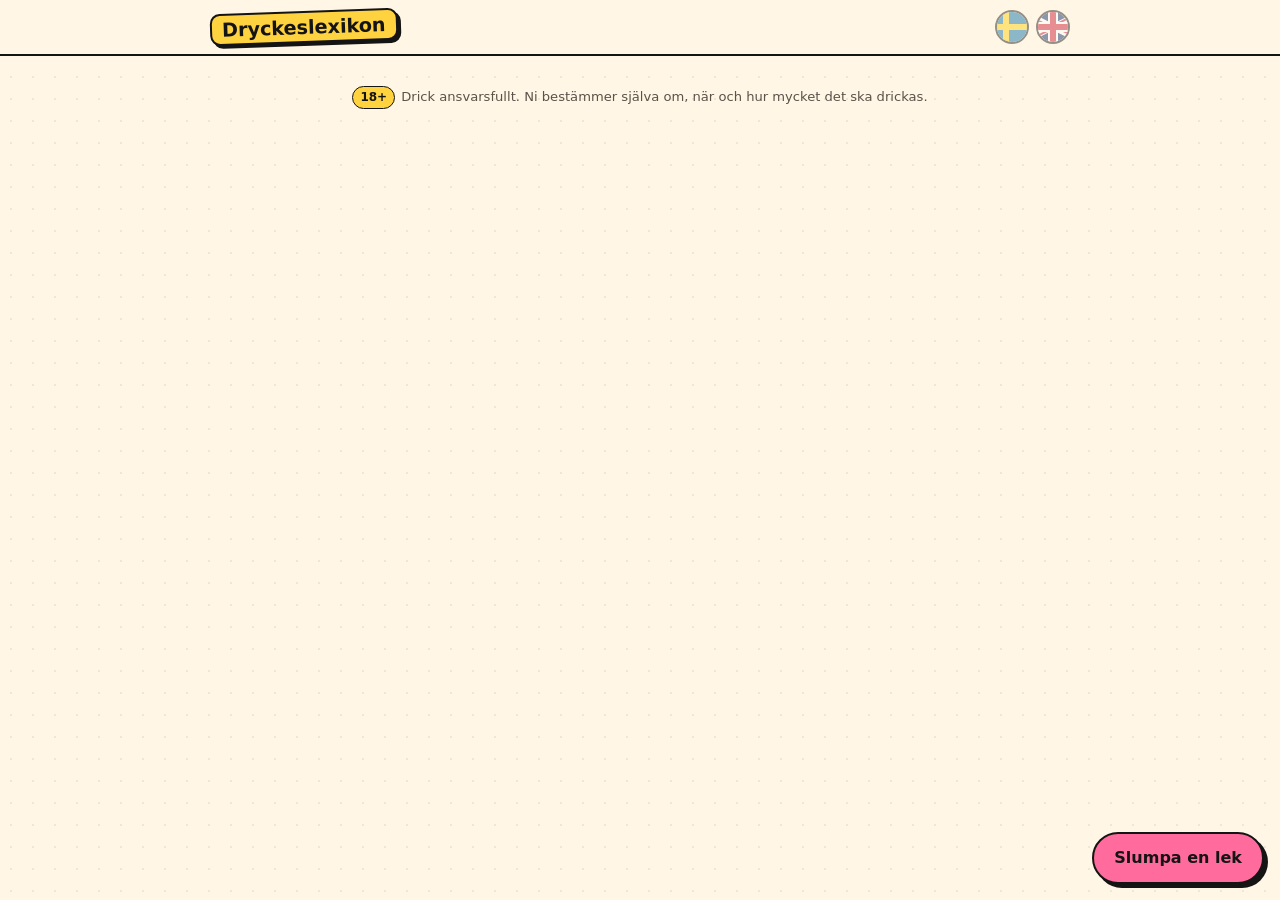
==== commit 22730fda: "Inför Google Play: lokala typsnitt och integritetspolicy Rubik och Space Grotesk ligger nu i typsnit" ====
--- a/kalla/mall.html
+++ b/kalla/mall.html
@@ -7,8 +7,7 @@
 <meta name="theme-color" content="#fff6e5">
 <title>Dryckeslexikon</title>
 <!--PWA-->
-<link rel="preconnect" href="https://fonts.googleapis.com">
-<link href="https://fonts.googleapis.com/css2?family=Rubik:wght@600;800;900&family=Space+Grotesk:wght@400;500;600;700&display=swap" rel="stylesheet">
+<!--TYPSNITT-->
 <style>
 /* VOICE: kvällsfest, varm och lekfull men lättläst i en mörk lokal.
    IDEA: en bardisk-meny / spelhylla, stora brickor man trycker på.
@@ -682,8 +681,8 @@
 function start(){
   $('#vy').innerHTML = `
   <section class="hej">
-    <h1>${T('Vad ska vi leka ikväll?')}</h1>
-    <p>${T('{n} lekar med regler, antal spelare, tid och svårighetsgrad. Ni bestämmer själva om, när och hur mycket det ska drickas.', {n: LEKAR.length})}</p>
+    <h1>${T('Kvällens bästa idé')}</h1>
+    <p>${T('Ett lexikon med {n} festlekar. Hitta rätt lek på sekunder, med eller utan något i glaset.', {n: LEKAR.length})}</p>
     <div class="sokruta"><input class="sok" id="sok" type="search" placeholder="${esc(T('Sök efter en lek…'))}" autocomplete="off" enterkeyhint="search" role="combobox" aria-expanded="false" aria-controls="forslag" aria-autocomplete="list">
     <ul class="forslag" id="forslag" role="listbox" hidden></ul></div>
   </section>
@@ -1464,16 +1463,19 @@
       <h3><label for="fsnamn">${T('Namn eller hur vi når dig')} <small>${T('(frivilligt)')}</small></label></h3>
       <input id="fsnamn" maxlength="120" autocomplete="off" value="${esc(FS.namn)}">
       <p class="fsinfo">${T('Förslaget skickas via Google Formulär. Skriv inget känsligt. Lämnar du inget namn är förslaget anonymt.')}</p>
-      ${FS.fel ? `<p class="fsfel" role="alert">${T('Det gick inte att skicka. Kolla att telefonen har internet och försök igen.')}</p>` : ''}
+      ${FS.fel ? `<p class="fsfel" role="alert">${FS.fel === 'vanta' ? T('Vänta en minut innan du skickar nästa förslag.') : T('Det gick inte att skicka. Kolla att telefonen har internet och försök igen.')}</p>` : ''}
       <button type="submit" class="spela" ${FS.fas === 'skickar' ? 'disabled' : ''}>${FS.fas === 'skickar' ? T('Skickar…') : T('Skicka förslaget')}</button>
     </form></section>`;
   $('#fstext').addEventListener('input', e => { FS.text = e.target.value; });
   $('#fsnamn').addEventListener('input', e => { FS.namn = e.target.value; });
   $('#fsform').addEventListener('submit', async e => {
     e.preventDefault(); if (!FS.text.trim() || FS.fas === 'skickar') return;
+    // Enkel spärr mot dubbelklick och spam: högst ett förslag per minut från samma telefon.
+    let senast = 0; try { senast = +localStorage.getItem('dryckeslexikon-forslag-tid') || 0; } catch(x) {}
+    if (Date.now() - senast < 60000){ FS.fel = 'vanta'; forslagSida(); return; }
     FS.fas = 'skickar'; FS.fel = false; forslagSida();
     const data = new URLSearchParams({[FORSLAG_FALT.typ]: FS.typ, [FORSLAG_FALT.text]: FS.text.trim() + (LANG === 'en' ? '\n\n(skickat från den engelska versionen)' : ''), [FORSLAG_FALT.namn]: FS.namn.trim()});
-    try { await fetch(FORSLAG_URL, {method: 'POST', mode: 'no-cors', body: data}); FS.fas = 'tack'; FS.text = ''; }
+    try { await fetch(FORSLAG_URL, {method: 'POST', mode: 'no-cors', body: data}); FS.fas = 'tack'; FS.text = ''; try { localStorage.setItem('dryckeslexikon-forslag-tid', String(Date.now())); } catch(x) {} }
     catch(x) { FS.fas = 'skriv'; FS.fel = true; }
     if (location.hash.slice(1) === 'forslag') { forslagSida(); window.scrollTo(0, 0); }
   });
